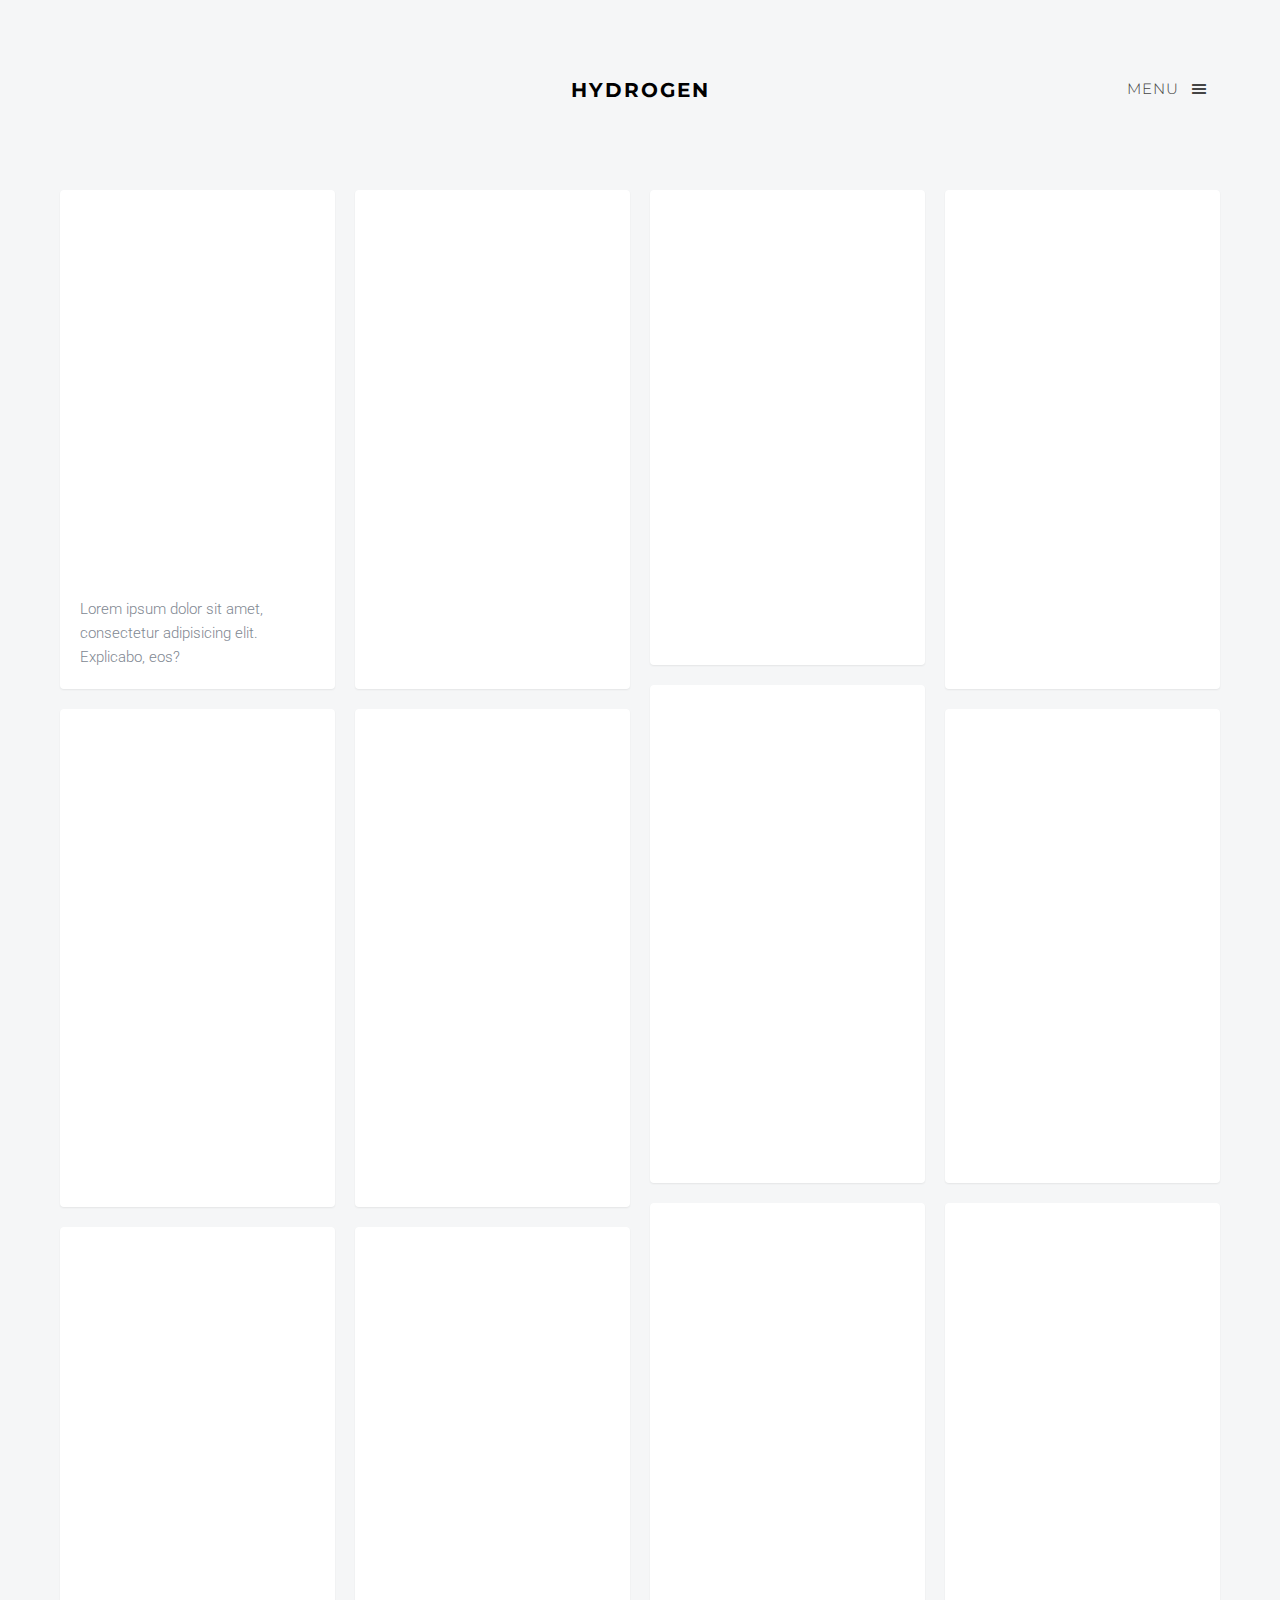
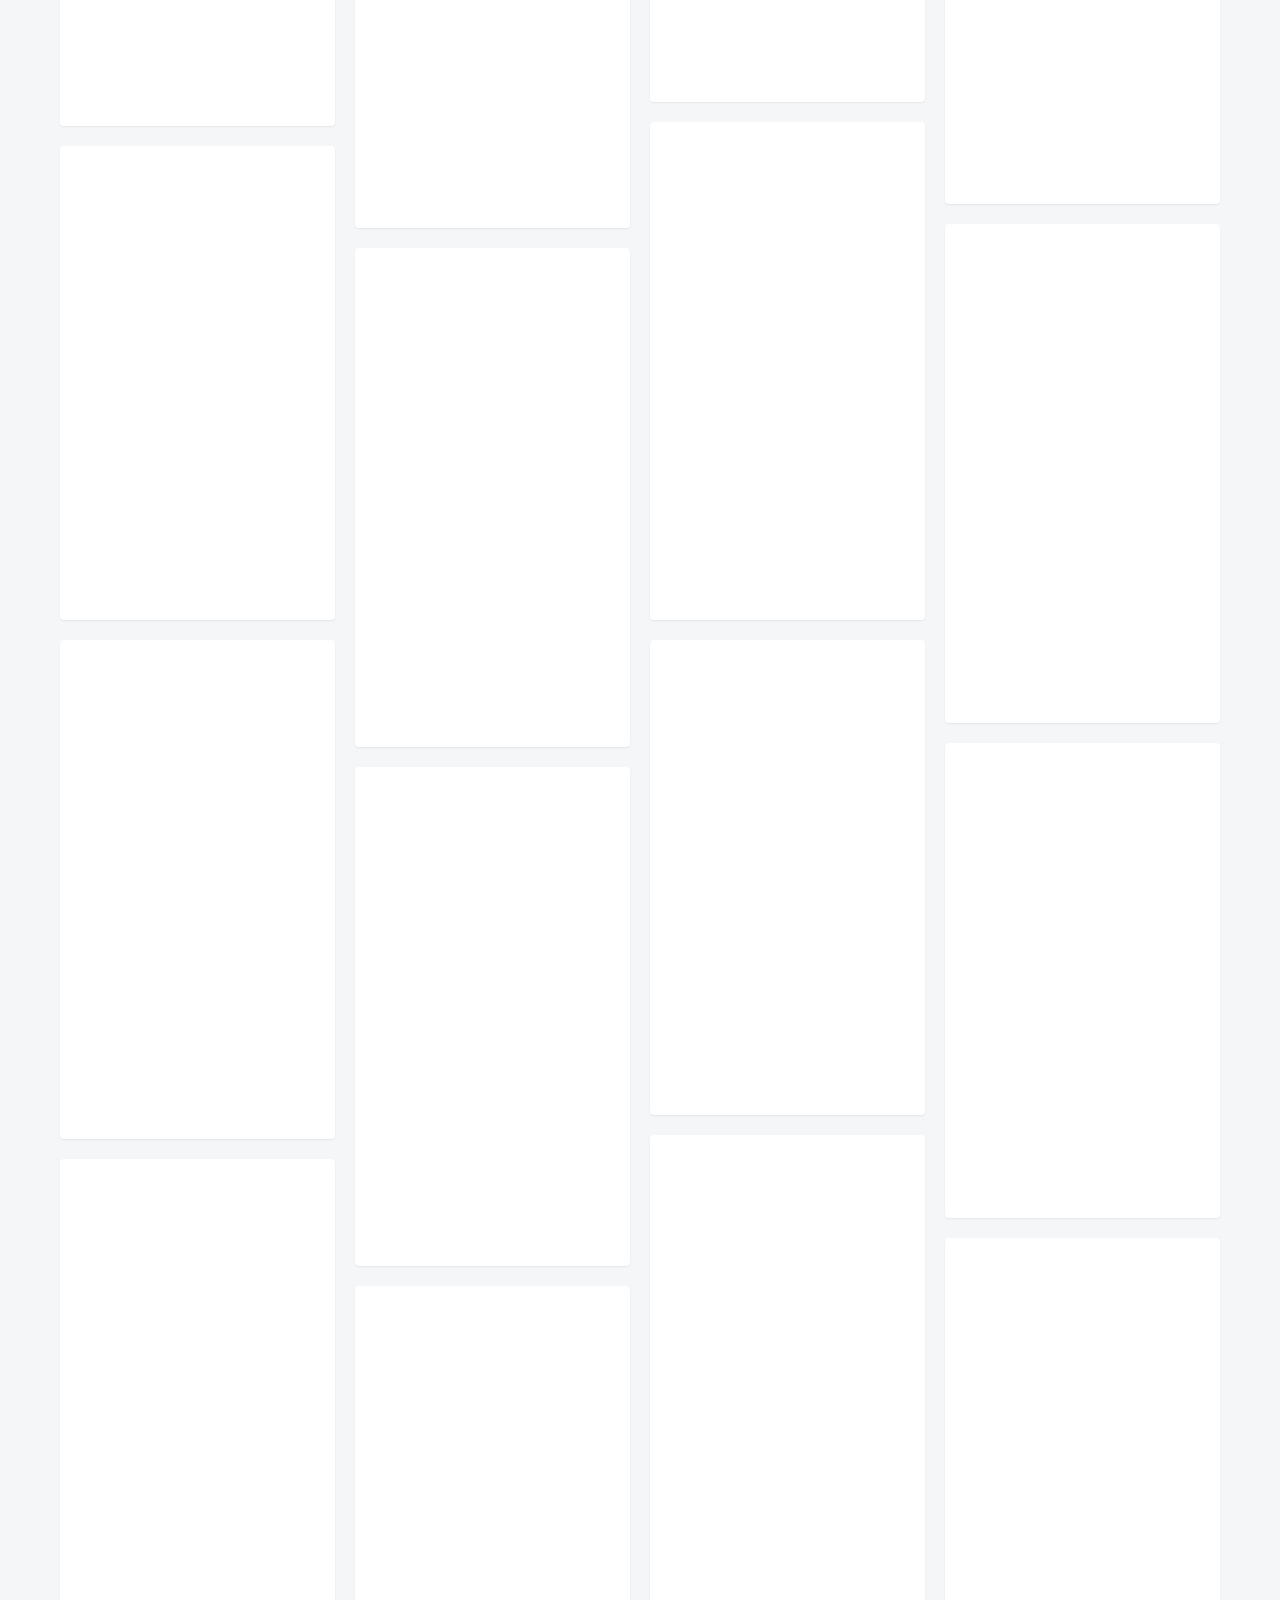
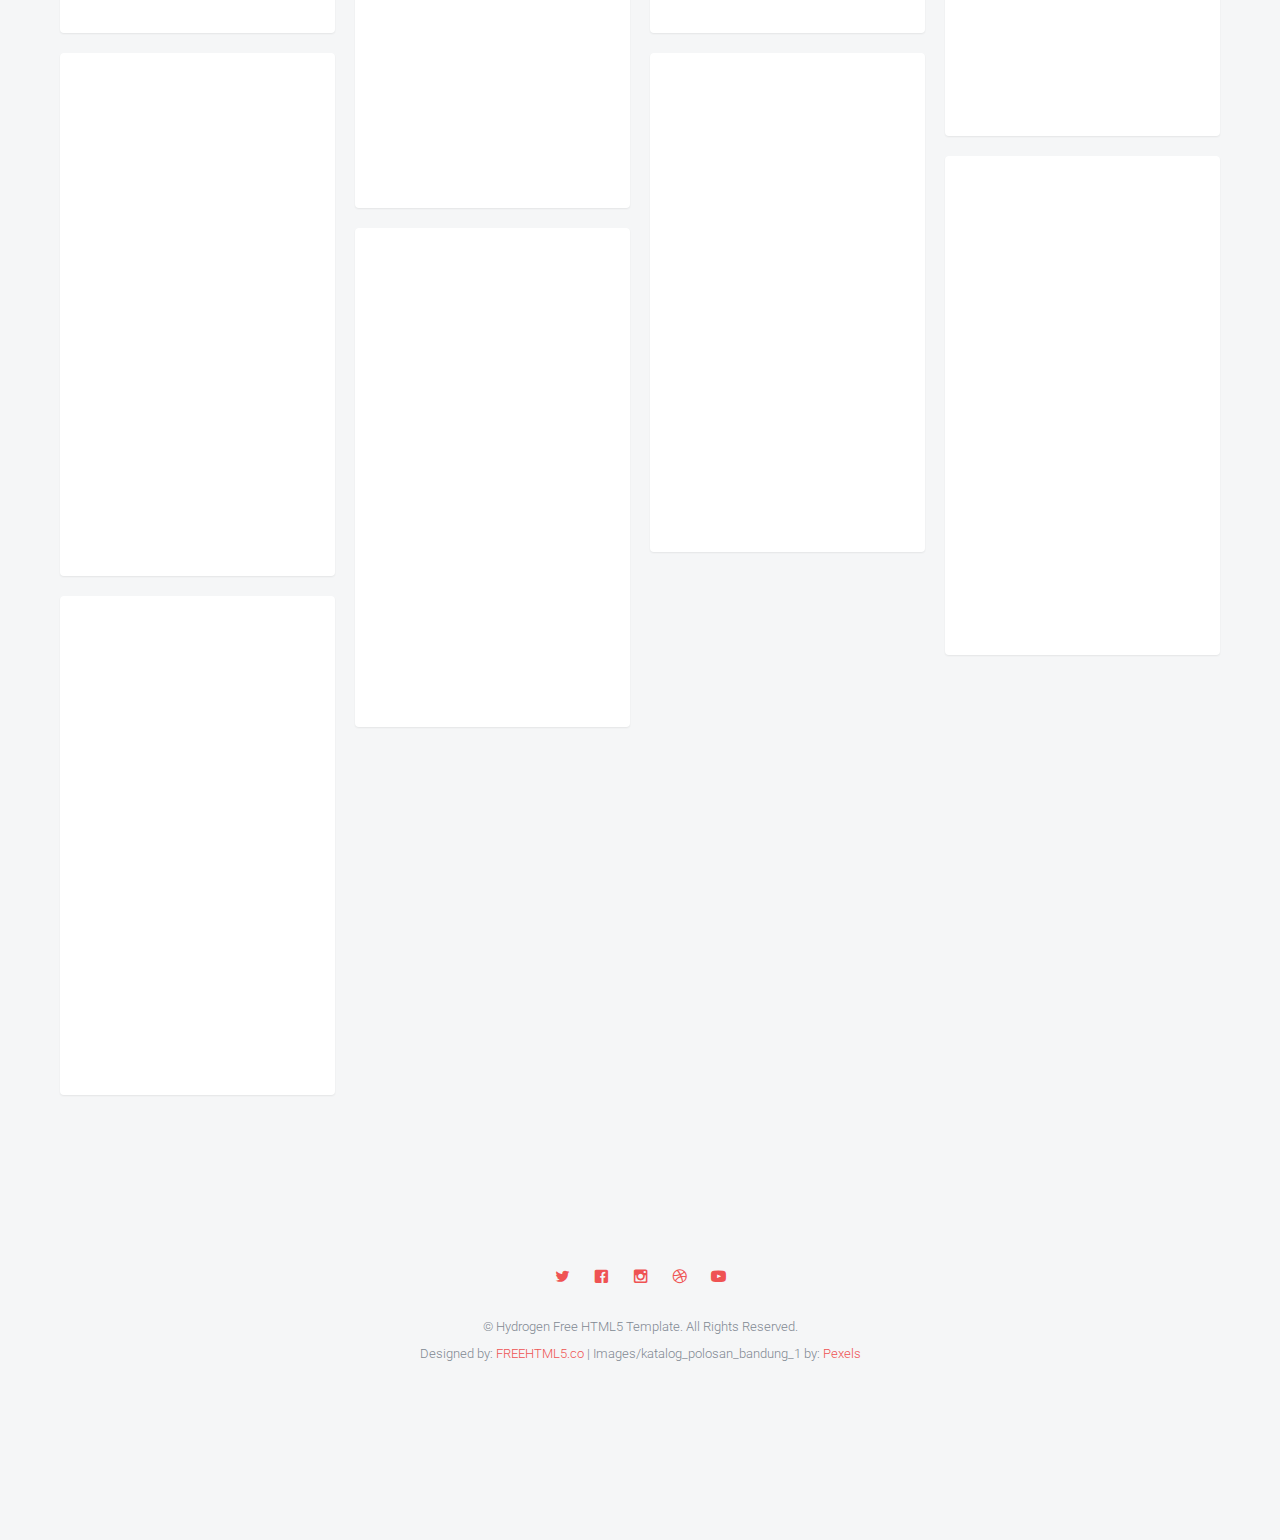
==== index.html @ c167cc49 "[ in-progress ] Commit for the first time.." ====
<!DOCTYPE html>
<!--[if lt IE 7]>      <html class="no-js lt-ie9 lt-ie8 lt-ie7"> <![endif]-->
<!--[if IE 7]>         <html class="no-js lt-ie9 lt-ie8"> <![endif]-->
<!--[if IE 8]>         <html class="no-js lt-ie9"> <![endif]-->
<!--[if gt IE 8]><!--> <html class="no-js"> <!--<![endif]-->
	<head>
	<meta charset="utf-8">
	<meta http-equiv="X-UA-Compatible" content="IE=edge">
	<title>Hydrogen &mdash; A free HTML5 Template by FREEHTML5.CO</title>
	<meta name="viewport" content="width=device-width, initial-scale=1">
	<meta name="description" content="Free HTML5 Template by FREEHTML5.CO" />
	<meta name="keywords" content="free html5, free template, free bootstrap, html5, css3, mobile first, responsive" />
	<meta name="author" content="FREEHTML5.CO" />

  <!-- 
	//////////////////////////////////////////////////////

	FREE HTML5 TEMPLATE 
	DESIGNED & DEVELOPED by FREEHTML5.CO
		
	Website: 		http://freehtml5.co/
	Email: 			info@freehtml5.co
	Twitter: 		http://twitter.com/fh5co
	Facebook: 		https://www.facebook.com/fh5co

	//////////////////////////////////////////////////////
	 -->

  <!-- Facebook and Twitter integration -->
	<meta property="og:title" content=""/>
	<meta property="og:image" content=""/>
	<meta property="og:url" content=""/>
	<meta property="og:site_name" content=""/>
	<meta property="og:description" content=""/>
	<meta name="twitter:title" content="" />
	<meta name="twitter:image" content="" />
	<meta name="twitter:url" content="" />
	<meta name="twitter:card" content="" />

	<!-- Place favicon.ico and apple-touch-icon.png in the root directory -->
	<link rel="shortcut icon" href="favicon.ico">

	<!-- Google Webfonts -->
	<link href='http://fonts.googleapis.com/css?family=Roboto:400,300,100,500' rel='stylesheet' type='text/css'>
	<link href='https://fonts.googleapis.com/css?family=Montserrat:400,700' rel='stylesheet' type='text/css'>
	
	<!-- Animate.css -->
	<link rel="stylesheet" href="css/animate.css">
	<!-- Icomoon Icon Fonts-->
	<link rel="stylesheet" href="css/icomoon.css">
	<!-- Magnific Popup -->
	<link rel="stylesheet" href="css/magnific-popup.css">
	<!-- Salvattore -->
	<link rel="stylesheet" href="css/salvattore.css">
	<!-- Theme Style -->
	<link rel="stylesheet" href="css/style.css">
	<!-- Modernizr JS -->
	<script src="js/modernizr-2.6.2.min.js"></script>
	<!-- FOR IE9 below -->
	<!--[if lt IE 9]>
	<script src="js/respond.min.js"></script>
	<![endif]-->

	</head>
	<body>
		
	<div id="fh5co-offcanvass">
		<a href="#" class="fh5co-offcanvass-close js-fh5co-offcanvass-close">Menu <i class="icon-cross"></i> </a>
		<h1 class="fh5co-logo"><a class="navbar-brand" href="index.html">Hydrogen</a></h1>
		<ul>
			<li class="active"><a href="index.html">Home</a></li>
			<li><a href="about.html">About</a></li>
			<li><a href="pricing.html">Pricing</a></li>
			<li><a href="contact.html">Contact</a></li>
		</ul>
		<h3 class="fh5co-lead">Connect with us</h3>
		<p class="fh5co-social-icons">
			<a href="#"><i class="icon-twitter"></i></a>
			<a href="#"><i class="icon-facebook"></i></a>
			<a href="#"><i class="icon-instagram"></i></a>
			<a href="#"><i class="icon-dribbble"></i></a>
			<a href="#"><i class="icon-youtube"></i></a>
		</p>
	</div>
	<header id="fh5co-header" role="banner">
		<div class="container">
			<div class="row">
				<div class="col-md-12">
					<a href="#" class="fh5co-menu-btn js-fh5co-menu-btn">Menu <i class="icon-menu"></i></a>
					<a class="navbar-brand" href="index.html">Hydrogen</a>		
				</div>
			</div>
		</div>
	</header>
	<!-- END .header -->
	
	
	<div id="fh5co-main">
		<div class="container">

			<div class="row">

        <div id="fh5co-board" data-columns>

        	<div class="item">
        		<div class="animate-box">
	        		<a href="images/katalog_polosan_bandung_1/black_long_sleeve.png" class="image-popup fh5co-board-img" title="Lorem ipsum dolor sit amet, consectetur adipisicing elit. Explicabo, eos?"><img src="images/katalog_polosan_bandung_1/black_long_sleeve.png" alt="Free HTML5 Bootstrap template"></a>
        		</div>
        		<div class="fh5co-desc">Lorem ipsum dolor sit amet, consectetur adipisicing elit. Explicabo, eos?</div>
        	</div>
        	<div class="item">
        		<div class="animate-box">
	        		<a href="images/katalog_polosan_bandung_1/black_misty.png" class="image-popup fh5co-board-img"><img src="images/katalog_polosan_bandung_1/black_misty.png" alt="Free HTML5 Bootstrap template"></a>
	        		<div class="fh5co-desc">Veniam voluptatum voluptas tempora debitis harum totam vitae hic quos.</div>
        		</div>
        	</div>
        	<div class="item">
        		<div class="animate-box">
	        		<a href="images/katalog_polosan_bandung_1/black_polka.png" class="image-popup fh5co-board-img"><img src="images/katalog_polosan_bandung_1/black_polka.png" alt="Free HTML5 Bootstrap template"></a>
	        		<div class="fh5co-desc">Optio commodi quod vitae, vel, officiis similique quaerat odit dicta.</div>
        		</div>
        	</div>
        	<div class="item">
        		<div class="animate-box">
	        		<a href="images/katalog_polosan_bandung_1/black_rainbow.png" class="image-popup fh5co-board-img"><img src="images/katalog_polosan_bandung_1/black_rainbow.png" alt="Free HTML5 Bootstrap template"></a>
	        		<div class="fh5co-desc">Dolore itaque deserunt sit, at exercitationem delectus, consequuntur quaerat sapiente.</div>
        		</div>
        	</div>
        	<div class="item">
        		<div class="animate-box">
	        		<a href="images/katalog_polosan_bandung_1/black_solid.png" class="image-popup fh5co-board-img"><img src="images/katalog_polosan_bandung_1/black_solid.png" alt="Free HTML5 Bootstrap template"></a>
	        		<div class="fh5co-desc">Tempora distinctio inventore, nisi excepturi pariatur tempore sit quasi animi.</div>
        		</div>
        	</div>
        	<div class="item">
        		<div class="animate-box">
	        		<a href="images/katalog_polosan_bandung_1/blue_baby.png" class="image-popup fh5co-board-img"><img src="images/katalog_polosan_bandung_1/blue_baby.png" alt="Free HTML5 Bootstrap template"></a>
	        		<div class="fh5co-desc">Sequi, eaque suscipit accusamus. Necessitatibus libero, unde a nesciunt repellendus!</div>
        		</div>
        	</div>
        	<div class="item">
        		<div class="animate-box">
	        		<a href="images/katalog_polosan_bandung_1/blue_benhur.png" class="image-popup fh5co-board-img"><img src="images/katalog_polosan_bandung_1/blue_benhur.png" alt="Free HTML5 Bootstrap template"></a>
	        		<div class="fh5co-desc">Necessitatibus distinctio eos ipsam cum hic temporibus assumenda deleniti, soluta.</div>
        		</div>
        	</div>
        	<div class="item">
        		<div class="animate-box">
	        		<a href="images/katalog_polosan_bandung_1/chocolate_3tone.png" class="image-popup fh5co-board-img"><img src="images/katalog_polosan_bandung_1/chocolate_3tone.png" alt="Free HTML5 Bootstrap template"></a>
	        		<div class="fh5co-desc">Debitis voluptatum est error nulla voluptate eum maiores animi quasi?</div>
        		</div>
        	</div>
        	<div class="item">
        		<div class="animate-box">
	        		<a href="images/katalog_polosan_bandung_1/grey_polka.png" class="image-popup fh5co-board-img"><img src="images/katalog_polosan_bandung_1/grey_polka.png" alt="Free HTML5 Bootstrap template"></a>
	        		<div class="fh5co-desc">Maxime qui eius quisquam quidem quos unde consectetur accusamus adipisci!</div>
        		</div>
        	</div>
        	<div class="item">
        		<div class="animate-box">
	        		<a href="images/katalog_polosan_bandung_1/maroon_long_sleeve.jpg" class="image-popup fh5co-board-img"><img src="images/katalog_polosan_bandung_1/maroon_long_sleeve.jpg" alt="Free HTML5 Bootstrap template"></a>
	        		<div class="fh5co-desc">Deleniti aliquid, accusantium, consectetur harum eligendi vitae quaerat reiciendis sit?</div>
        		</div>
        	</div>
        	<div class="item">
        		<div class="animate-box">
	        		<a href="images/katalog_polosan_bandung_1/maroon_polka.png" class="image-popup fh5co-board-img"><img src="images/katalog_polosan_bandung_1/maroon_polka.png" alt="Free HTML5 Bootstrap template"></a>
	        		<div class="fh5co-desc">Incidunt, eaque et. Et odio excepturi, eveniet facilis explicabo assumenda.</div>
        		</div>
        	</div>
        	<div class="item">
        		<div class="animate-box">
	        		<a href="images/katalog_polosan_bandung_1/navy_blue.jpg" class="image-popup fh5co-board-img"><img src="images/katalog_polosan_bandung_1/navy_blue.jpg" alt="Free HTML5 Bootstrap template"></a>
	        		<div class="fh5co-desc">Laborum dolores nihil voluptates quas alias distinctio fugiat tempora sit.</div>
        		</div>
        	</div>
        	<div class="item">
        		<div class="animate-box">
	        		<a href="images/katalog_polosan_bandung_1/navy_long_sleeve.png" class="image-popup fh5co-board-img"><img src="images/katalog_polosan_bandung_1/navy_long_sleeve.png" alt="Free HTML5 Bootstrap template"></a>
	        		<div class="fh5co-desc">Sit, quis nulla amet numquam fugit, in reiciendis laboriosam dolor.</div>
        		</div>
        	</div>
        	<div class="item">
        		<div class="animate-box">
	        		<a href="images/katalog_polosan_bandung_1/navy_misty.png" class="image-popup fh5co-board-img"><img src="images/katalog_polosan_bandung_1/navy_misty.png" alt="Free HTML5 Bootstrap template"></a>
	        		<div class="fh5co-desc">Possimus explicabo voluptatem natus nisi similique ipsa repudiandae? Quibusdam, fuga.</div>
        		</div>
        	</div>
        	<div class="item">
        		<div class="animate-box">
	        		<a href="images/katalog_polosan_bandung_1/navy_polka.png" class="image-popup fh5co-board-img"><img src="images/katalog_polosan_bandung_1/navy_polka.png" alt="Free HTML5 Bootstrap template"></a>
	        		<div class="fh5co-desc">Magni repellendus iusto mollitia, quibusdam facilis incidunt. Sunt, repellat, voluptatem.</div>
        		</div>
        	</div>
        	<div class="item">
        		<div class="animate-box">
	        		<a href="images/katalog_polosan_bandung_1/navy_solid_short_sleeve.png" class="image-popup fh5co-board-img"><img src="images/katalog_polosan_bandung_1/navy_solid_short_sleeve.png" alt="Free HTML5 Bootstrap template"></a>
	        		<div class="fh5co-desc">Unde iure rerum cupiditate explicabo quam aut vel earum numquam.</div>
        		</div>
        	</div>
        	<div class="item">
        		<div class="animate-box">
	        		<a href="images/katalog_polosan_bandung_1/old_tosca.png" class="image-popup fh5co-board-img"><img src="images/katalog_polosan_bandung_1/old_tosca.png" alt="Free HTML5 Bootstrap template"></a>
	        		<div class="fh5co-desc">Qui nisi error dolorum dolor delectus, alias doloremque perspiciatis nemo.</div>
        		</div>
        	</div>
        	<div class="item">
        		<div class="animate-box">
	        		<a href="images/katalog_polosan_bandung_1/pink_baby.png" class="image-popup fh5co-board-img"><img src="images/katalog_polosan_bandung_1/pink_baby.png" alt="Free HTML5 Bootstrap template"></a>
	        		<div class="fh5co-desc">Neque porro vero cumque natus nam voluptatibus, ratione, commodi labore.</div>
        		</div>
        	</div>
        	<div class="item">
        		<div class="animate-box">
	        		<a href="images/katalog_polosan_bandung_1/red_maroon_long_sleeve.png" class="image-popup fh5co-board-img"><img src="images/katalog_polosan_bandung_1/red_maroon_long_sleeve.png" alt="Free HTML5 Bootstrap template"></a>
	        		<div class="fh5co-desc">Quisquam quia totam, sit ea maxime sint sed excepturi quod.</div>
        		</div>
        	</div>
        	<div class="item">
        		<div class="animate-box">
	        		<a href="images/katalog_polosan_bandung_1/red_maroon_misty.png" class="image-popup fh5co-board-img"><img src="images/katalog_polosan_bandung_1/red_maroon_misty.png" alt="Free HTML5 Bootstrap template"></a>
	        		<div class="fh5co-desc">Nesciunt non iste ex nemo sapiente eum, provident nam corporis.</div>
        		</div>
        	</div>
        	<div class="item">
        		<div class="animate-box">
	        		<a href="images/katalog_polosan_bandung_1/red_maroon_short_sleeve.png" class="image-popup fh5co-board-img"><img src="images/katalog_polosan_bandung_1/red_maroon_short_sleeve.png" alt="Free HTML5 Bootstrap template"></a>
	        		<div class="fh5co-desc">Harum repellat labore est cum ipsa, nesciunt neque mollitia adipisci?</div>
        		</div>
        	</div>
        	
        	<div class="item">
        		<div class="animate-box">
	        		<a href="images/katalog_polosan_bandung_1/red_misty.png" class="image-popup fh5co-board-img"><img src="images/katalog_polosan_bandung_1/red_misty.png" alt="Free HTML5 Bootstrap template"></a>
	        		<div class="fh5co-desc">Quos repellendus repudiandae debitis reprehenderit cupiditate cumque accusamus exercitationem, harum.</div>
        		</div>
        	</div>
        	<div class="item">
        		<div class="animate-box">
	        		<a href="images/katalog_polosan_bandung_1/red_solid.png" class="image-popup fh5co-board-img"><img src="images/katalog_polosan_bandung_1/red_solid.png" alt="Free HTML5 Bootstrap template"></a>
	        		<div class="fh5co-desc">Sunt numquam itaque delectus, dignissimos dolorem obcaecati vel, atque eos.</div>
        		</div>
        	</div>
        	<div class="item">
        		<div class="animate-box">
	        		<a href="images/katalog_polosan_bandung_1/teal_misty.png" class="image-popup fh5co-board-img"><img src="images/katalog_polosan_bandung_1/teal_misty.png" alt="Free HTML5 Bootstrap template"></a>
	        		<div class="fh5co-desc">Adipisci consequuntur ipsa fugit perspiciatis eligendi. Omnis blanditiis, totam placeat.</div>
        		</div>
        	</div>
        	<div class="item">
        		<div class="animate-box">
	        		<a href="images/katalog_polosan_bandung_1/teal.png" class="image-popup fh5co-board-img"><img src="images/katalog_polosan_bandung_1/teal.png" alt="Free HTML5 Bootstrap template"></a>
	        		<div class="fh5co-desc">Quos repellendus repudiandae debitis reprehenderit cupiditate cumque accusamus exercitationem, harum.</div>
        		</div>
        	</div>
        	<div class="item">
        		<div class="animate-box">
	        		<a href="images/katalog_polosan_bandung_1/white_long_sleeve.png" class="image-popup fh5co-board-img"><img src="images/katalog_polosan_bandung_1/white_long_sleeve.png" alt="Free HTML5 Bootstrap template"></a>
	        		<div class="fh5co-desc">Sunt numquam itaque delectus, dignissimos dolorem obcaecati vel, atque eos.</div>
        		</div>
        	</div>
        	<div class="item">
        		<div class="animate-box">
	        		<a href="images/katalog_polosan_bandung_1/white_misty.png" class="image-popup fh5co-board-img"><img src="images/katalog_polosan_bandung_1/white_misty.png" alt="Free HTML5 Bootstrap template"></a>
	        		<div class="fh5co-desc">Adipisci consequuntur ipsa fugit perspiciatis eligendi. Omnis blanditiis, totam placeat.</div>
        		</div>
        	</div>
        	<div class="item">
        		<div class="animate-box">
	        		<a href="images/katalog_polosan_bandung_1/white_rainbow.png" class="image-popup fh5co-board-img"><img src="images/katalog_polosan_bandung_1/white_rainbow.png" alt="Free HTML5 Bootstrap template"></a>
	        		<div class="fh5co-desc">Adipisci consequuntur ipsa fugit perspiciatis eligendi. Omnis blanditiis, totam placeat.</div>
        		</div>
        	</div>
        	<div class="item">
        		<div class="animate-box">
	        		<a href="images/katalog_polosan_bandung_1/white.png" class="image-popup fh5co-board-img"><img src="images/katalog_polosan_bandung_1/white.png" alt="Free HTML5 Bootstrap template"></a>
	        		<div class="fh5co-desc">Adipisci consequuntur ipsa fugit perspiciatis eligendi. Omnis blanditiis, totam placeat.</div>
        		</div>
        	</div>
        	<!-- <div class="item">
        		<div class="animate-box">
	        		<a href="images/katalog_polosan_bandung_1/img_30.jpg" class="image-popup fh5co-board-img"><img src="images/katalog_polosan_bandung_1/img_30.jpg" alt="Free HTML5 Bootstrap template"></a>
	        		<div class="fh5co-desc">Adipisci consequuntur ipsa fugit perspiciatis eligendi. Omnis blanditiis, totam placeat.</div>
        		</div>
        	</div> -->
        </div>
        </div>
       </div>
	</div>

	<footer id="fh5co-footer">
		
		<div class="container">
			<div class="row row-padded">
				<div class="col-md-12 text-center">
					<p class="fh5co-social-icons">
						<a href="#"><i class="icon-twitter"></i></a>
						<a href="#"><i class="icon-facebook"></i></a>
						<a href="#"><i class="icon-instagram"></i></a>
						<a href="#"><i class="icon-dribbble"></i></a>
						<a href="#"><i class="icon-youtube"></i></a>
					</p>
					<p><small>&copy; Hydrogen Free HTML5 Template. All Rights Reserved. <br>Designed by: <a href="http://freehtml5.co/" target="_blank">FREEHTML5.co</a> | Images/katalog_polosan_bandung_1 by: <a href="http://pexels.com" target="_blank">Pexels</a> </small></p>
				</div>
			</div>
		</div>
	</footer>


	<!-- jQuery -->
	<script src="js/jquery.min.js"></script>
	<!-- jQuery Easing -->
	<script src="js/jquery.easing.1.3.js"></script>
	<!-- Bootstrap -->
	<script src="js/bootstrap.min.js"></script>
	<!-- Waypoints -->
	<script src="js/jquery.waypoints.min.js"></script>
	<!-- Magnific Popup -->
	<script src="js/jquery.magnific-popup.min.js"></script>
	<!-- Salvattore -->
	<script src="js/salvattore.min.js"></script>
	<!-- Main JS -->
	<script src="js/main.js"></script>

	

	
	</body>
</html>
---- css/icomoon.css ----
@font-face {
	font-family: 'icomoon';
	src:url('../fonts/icomoon/icomoon.eot?srf3rx');
	src:url('../fonts/icomoon/icomoon.eot?srf3rx#iefix') format('embedded-opentype'),
		url('../fonts/icomoon/icomoon.ttf?srf3rx') format('truetype'),
		url('../fonts/icomoon/icomoon.woff?srf3rx') format('woff'),
		url('../fonts/icomoon/icomoon.svg?srf3rx#icomoon') format('svg');
	font-weight: normal;
	font-style: normal;
}

[class^="icon-"], [class*=" icon-"] {
	font-family: 'icomoon';
	speak: none;
	font-style: normal;
	font-weight: normal;
	font-variant: normal;
	text-transform: none;
	line-height: 1;

	/* Better Font Rendering =========== */
	-webkit-font-smoothing: antialiased;
	-moz-osx-font-smoothing: grayscale;
}

.icon-add-to-list:before {
	content: "\e600";
}
.icon-classic-computer:before {
	content: "\e601";
}
.icon-controller-fast-backward:before {
	content: "\e602";
}
.icon-creative-commons-attribution:before {
	content: "\e603";
}
.icon-creative-commons-noderivs:before {
	content: "\e604";
}
.icon-creative-commons-noncommercial-eu:before {
	content: "\e605";
}
.icon-creative-commons-noncommercial-us:before {
	content: "\e606";
}
.icon-creative-commons-public-domain:before {
	content: "\e607";
}
.icon-creative-commons-remix:before {
	content: "\e608";
}
.icon-creative-commons-share:before {
	content: "\e609";
}
.icon-creative-commons-sharealike:before {
	content: "\e60a";
}
.icon-creative-commons:before {
	content: "\e60b";
}
.icon-document-landscape:before {
	content: "\e60c";
}
.icon-remove-user:before {
	content: "\e60d";
}
.icon-warning:before {
	content: "\e60e";
}
.icon-arrow-bold-down:before {
	content: "\e60f";
}
.icon-arrow-bold-left:before {
	content: "\e610";
}
.icon-arrow-bold-right:before {
	content: "\e611";
}
.icon-arrow-bold-up:before {
	content: "\e612";
}
.icon-arrow-down:before {
	content: "\e613";
}
.icon-arrow-left:before {
	content: "\e614";
}
.icon-arrow-long-down:before {
	content: "\e615";
}
.icon-arrow-long-left:before {
	content: "\e616";
}
.icon-arrow-long-right:before {
	content: "\e617";
}
.icon-arrow-long-up:before {
	content: "\e618";
}
.icon-arrow-right:before {
	content: "\e619";
}
.icon-arrow-up:before {
	content: "\e61a";
}
.icon-arrow-with-circle-down:before {
	content: "\e61b";
}
.icon-arrow-with-circle-left:before {
	content: "\e61c";
}
.icon-arrow-with-circle-right:before {
	content: "\e61d";
}
.icon-arrow-with-circle-up:before {
	content: "\e61e";
}
.icon-bookmark:before {
	content: "\e61f";
}
.icon-bookmarks:before {
	content: "\e620";
}
.icon-chevron-down:before {
	content: "\e621";
}
.icon-chevron-left:before {
	content: "\e622";
}
.icon-chevron-right:before {
	content: "\e623";
}
.icon-chevron-small-down:before {
	content: "\e624";
}
.icon-chevron-small-left:before {
	content: "\e625";
}
.icon-chevron-small-right:before {
	content: "\e626";
}
.icon-chevron-small-up:before {
	content: "\e627";
}
.icon-chevron-thin-down:before {
	content: "\e628";
}
.icon-chevron-thin-left:before {
	content: "\e629";
}
.icon-chevron-thin-right:before {
	content: "\e62a";
}
.icon-chevron-thin-up:before {
	content: "\e62b";
}
.icon-chevron-up:before {
	content: "\e62c";
}
.icon-chevron-with-circle-down:before {
	content: "\e62d";
}
.icon-chevron-with-circle-left:before {
	content: "\e62e";
}
.icon-chevron-with-circle-right:before {
	content: "\e62f";
}
.icon-chevron-with-circle-up:before {
	content: "\e630";
}
.icon-cloud:before {
	content: "\e631";
}
.icon-controller-fast-forward:before {
	content: "\e632";
}
.icon-controller-jump-to-start:before {
	content: "\e633";
}
.icon-controller-next:before {
	content: "\e634";
}
.icon-controller-paus:before {
	content: "\e635";
}
.icon-controller-play:before {
	content: "\e636";
}
.icon-controller-record:before {
	content: "\e637";
}
.icon-controller-stop:before {
	content: "\e638";
}
.icon-controller-volume:before {
	content: "\e639";
}
.icon-dot-single:before {
	content: "\e63a";
}
.icon-dots-three-horizontal:before {
	content: "\e63b";
}
.icon-dots-three-vertical:before {
	content: "\e63c";
}
.icon-dots-two-horizontal:before {
	content: "\e63d";
}
.icon-dots-two-vertical:before {
	content: "\e63e";
}
.icon-download:before {
	content: "\e63f";
}
.icon-emoji-flirt:before {
	content: "\e640";
}
.icon-flow-branch:before {
	content: "\e641";
}
.icon-flow-cascade:before {
	content: "\e642";
}
.icon-flow-line:before {
	content: "\e643";
}
.icon-flow-parallel:before {
	content: "\e644";
}
.icon-flow-tree:before {
	content: "\e645";
}
.icon-install:before {
	content: "\e646";
}
.icon-layers:before {
	content: "\e647";
}
.icon-open-book:before {
	content: "\e648";
}
.icon-resize-100:before {
	content: "\e649";
}
.icon-resize-full-screen:before {
	content: "\e64a";
}
.icon-save:before {
	content: "\e64b";
}
.icon-select-arrows:before {
	content: "\e64c";
}
.icon-sound-mute:before {
	content: "\e64d";
}
.icon-sound:before {
	content: "\e64e";
}
.icon-trash:before {
	content: "\e64f";
}
.icon-triangle-down:before {
	content: "\e650";
}
.icon-triangle-left:before {
	content: "\e651";
}
.icon-triangle-right:before {
	content: "\e652";
}
.icon-triangle-up:before {
	content: "\e653";
}
.icon-uninstall:before {
	content: "\e654";
}
.icon-upload-to-cloud:before {
	content: "\e655";
}
.icon-upload:before {
	content: "\e656";
}
.icon-add-user:before {
	content: "\e657";
}
.icon-address:before {
	content: "\e658";
}
.icon-adjust:before {
	content: "\e659";
}
.icon-air:before {
	content: "\e65a";
}
.icon-aircraft-landing:before {
	content: "\e65b";
}
.icon-aircraft-take-off:before {
	content: "\e65c";
}
.icon-aircraft:before {
	content: "\e65d";
}
.icon-align-bottom:before {
	content: "\e65e";
}
.icon-align-horizontal-middle:before {
	content: "\e65f";
}
.icon-align-left:before {
	content: "\e660";
}
.icon-align-right:before {
	content: "\e661";
}
.icon-align-top:before {
	content: "\e662";
}
.icon-align-vertical-middle:before {
	content: "\e663";
}
.icon-archive:before {
	content: "\e664";
}
.icon-area-graph:before {
	content: "\e665";
}
.icon-attachment:before {
	content: "\e666";
}
.icon-awareness-ribbon:before {
	content: "\e667";
}
.icon-back-in-time:before {
	content: "\e668";
}
.icon-back:before {
	content: "\e669";
}
.icon-bar-graph:before {
	content: "\e66a";
}
.icon-battery:before {
	content: "\e66b";
}
.icon-beamed-note:before {
	content: "\e66c";
}
.icon-bell:before {
	content: "\e66d";
}
.icon-blackboard:before {
	content: "\e66e";
}
.icon-block:before {
	content: "\e66f";
}
.icon-book:before {
	content: "\e670";
}
.icon-bowl:before {
	content: "\e671";
}
.icon-box:before {
	content: "\e672";
}
.icon-briefcase:before {
	content: "\e673";
}
.icon-browser:before {
	content: "\e674";
}
.icon-brush:before {
	content: "\e675";
}
.icon-bucket:before {
	content: "\e676";
}
.icon-cake:before {
	content: "\e677";
}
.icon-calculator:before {
	content: "\e678";
}
.icon-calendar:before {
	content: "\e679";
}
.icon-camera:before {
	content: "\e67a";
}
.icon-ccw:before {
	content: "\e67b";
}
.icon-chat:before {
	content: "\e67c";
}
.icon-check:before {
	content: "\e67d";
}
.icon-circle-with-cross:before {
	content: "\e67e";
}
.icon-circle-with-minus:before {
	content: "\e67f";
}
.icon-circle-with-plus:before {
	content: "\e680";
}
.icon-circle:before {
	content: "\e681";
}
.icon-circular-graph:before {
	content: "\e682";
}
.icon-clapperboard:before {
	content: "\e683";
}
.icon-clipboard:before {
	content: "\e684";
}
.icon-clock:before {
	content: "\e685";
}
.icon-code:before {
	content: "\e686";
}
.icon-cog:before {
	content: "\e687";
}
.icon-colours:before {
	content: "\e688";
}
.icon-compass:before {
	content: "\e689";
}
.icon-copy:before {
	content: "\e68a";
}
.icon-credit-card:before {
	content: "\e68b";
}
.icon-credit:before {
	content: "\e68c";
}
.icon-cross:before {
	content: "\e68d";
}
.icon-cup:before {
	content: "\e68e";
}
.icon-cw:before {
	content: "\e68f";
}
.icon-cycle:before {
	content: "\e690";
}
.icon-database:before {
	content: "\e691";
}
.icon-dial-pad:before {
	content: "\e692";
}
.icon-direction:before {
	content: "\e693";
}
.icon-document:before {
	content: "\e694";
}
.icon-documents:before {
	content: "\e695";
}
.icon-drink:before {
	content: "\e696";
}
.icon-drive:before {
	content: "\e697";
}
.icon-drop:before {
	content: "\e698";
}
.icon-edit:before {
	content: "\e699";
}
.icon-email:before {
	content: "\e69a";
}
.icon-emoji-happy:before {
	content: "\e69b";
}
.icon-emoji-neutral:before {
	content: "\e69c";
}
.icon-emoji-sad:before {
	content: "\e69d";
}
.icon-erase:before {
	content: "\e69e";
}
.icon-eraser:before {
	content: "\e69f";
}
.icon-export:before {
	content: "\e6a0";
}
.icon-eye:before {
	content: "\e6a1";
}
.icon-feather:before {
	content: "\e6a2";
}
.icon-flag:before {
	content: "\e6a3";
}
.icon-flash:before {
	content: "\e6a4";
}
.icon-flashlight:before {
	content: "\e6a5";
}
.icon-flat-brush:before {
	content: "\e6a6";
}
.icon-folder-images:before {
	content: "\e6a7";
}
.icon-folder-music:before {
	content: "\e6a8";
}
.icon-folder-video:before {
	content: "\e6a9";
}
.icon-folder:before {
	content: "\e6aa";
}
.icon-forward:before {
	content: "\e6ab";
}
.icon-funnel:before {
	content: "\e6ac";
}
.icon-game-controller:before {
	content: "\e6ad";
}
.icon-gauge:before {
	content: "\e6ae";
}
.icon-globe:before {
	content: "\e6af";
}
.icon-graduation-cap:before {
	content: "\e6b0";
}
.icon-grid:before {
	content: "\e6b1";
}
.icon-hair-cross:before {
	content: "\e6b2";
}
.icon-hand:before {
	content: "\e6b3";
}
.icon-heart-outlined:before {
	content: "\e6b4";
}
.icon-heart:before {
	content: "\e6b5";
}
.icon-help-with-circle:before {
	content: "\e6b6";
}
.icon-help:before {
	content: "\e6b7";
}
.icon-home:before {
	content: "\e6b8";
}
.icon-hour-glass:before {
	content: "\e6b9";
}
.icon-image-inverted:before {
	content: "\e6ba";
}
.icon-image:before {
	content: "\e6bb";
}
.icon-images:before {
	content: "\e6bc";
}
.icon-inbox:before {
	content: "\e6bd";
}
.icon-infinity:before {
	content: "\e6be";
}
.icon-info-with-circle:before {
	content: "\e6bf";
}
.icon-info:before {
	content: "\e6c0";
}
.icon-key:before {
	content: "\e6c1";
}
.icon-keyboard:before {
	content: "\e6c2";
}
.icon-lab-flask:before {
	content: "\e6c3";
}
.icon-landline:before {
	content: "\e6c4";
}
.icon-language:before {
	content: "\e6c5";
}
.icon-laptop:before {
	content: "\e6c6";
}
.icon-leaf:before {
	content: "\e6c7";
}
.icon-level-down:before {
	content: "\e6c8";
}
.icon-level-up:before {
	content: "\e6c9";
}
.icon-lifebuoy:before {
	content: "\e6ca";
}
.icon-light-bulb:before {
	content: "\e6cb";
}
.icon-light-down:before {
	content: "\e6cc";
}
.icon-light-up:before {
	content: "\e6cd";
}
.icon-line-graph:before {
	content: "\e6ce";
}
.icon-link:before {
	content: "\e6cf";
}
.icon-list:before {
	content: "\e6d0";
}
.icon-location-pin:before {
	content: "\e6d1";
}
.icon-location:before {
	content: "\e6d2";
}
.icon-lock-open:before {
	content: "\e6d3";
}
.icon-lock:before {
	content: "\e6d4";
}
.icon-log-out:before {
	content: "\e6d5";
}
.icon-login:before {
	content: "\e6d6";
}
.icon-loop:before {
	content: "\e6d7";
}
.icon-magnet:before {
	content: "\e6d8";
}
.icon-magnifying-glass:before {
	content: "\e6d9";
}
.icon-mail:before {
	content: "\e6da";
}
.icon-man:before {
	content: "\e6db";
}
.icon-map:before {
	content: "\e6dc";
}
.icon-mask:before {
	content: "\e6dd";
}
.icon-medal:before {
	content: "\e6de";
}
.icon-megaphone:before {
	content: "\e6df";
}
.icon-menu:before {
	content: "\e6e0";
}
.icon-message:before {
	content: "\e6e1";
}
.icon-mic:before {
	content: "\e6e2";
}
.icon-minus:before {
	content: "\e6e3";
}
.icon-mobile:before {
	content: "\e6e4";
}
.icon-modern-mic:before {
	content: "\e6e5";
}
.icon-moon:before {
	content: "\e6e6";
}
.icon-mouse:before {
	content: "\e6e7";
}
.icon-music:before {
	content: "\e6e8";
}
.icon-network:before {
	content: "\e6e9";
}
.icon-new-message:before {
	content: "\e6ea";
}
.icon-new:before {
	content: "\e6eb";
}
.icon-news:before {
	content: "\e6ec";
}
.icon-note:before {
	content: "\e6ed";
}
.icon-notification:before {
	content: "\e6ee";
}
.icon-old-mobile:before {
	content: "\e6ef";
}
.icon-old-phone:before {
	content: "\e6f0";
}
.icon-palette:before {
	content: "\e6f1";
}
.icon-paper-plane:before {
	content: "\e6f2";
}
.icon-pencil:before {
	content: "\e6f3";
}
.icon-phone:before {
	content: "\e6f4";
}
.icon-pie-chart:before {
	content: "\e6f5";
}
.icon-pin:before {
	content: "\e6f6";
}
.icon-plus:before {
	content: "\e6f7";
}
.icon-popup:before {
	content: "\e6f8";
}
.icon-power-plug:before {
	content: "\e6f9";
}
.icon-price-ribbon:before {
	content: "\e6fa";
}
.icon-price-tag:before {
	content: "\e6fb";
}
.icon-print:before {
	content: "\e6fc";
}
.icon-progress-empty:before {
	content: "\e6fd";
}
.icon-progress-full:before {
	content: "\e6fe";
}
.icon-progress-one:before {
	content: "\e6ff";
}
.icon-progress-two:before {
	content: "\e700";
}
.icon-publish:before {
	content: "\e701";
}
.icon-quote:before {
	content: "\e702";
}
.icon-radio:before {
	content: "\e703";
}
.icon-reply-all:before {
	content: "\e704";
}
.icon-reply:before {
	content: "\e705";
}
.icon-retweet:before {
	content: "\e706";
}
.icon-rocket:before {
	content: "\e707";
}
.icon-round-brush:before {
	content: "\e708";
}
.icon-rss:before {
	content: "\e709";
}
.icon-ruler:before {
	content: "\e70a";
}
.icon-scissors:before {
	content: "\e70b";
}
.icon-share-alternitive:before {
	content: "\e70c";
}
.icon-share:before {
	content: "\e70d";
}
.icon-shareable:before {
	content: "\e70e";
}
.icon-shield:before {
	content: "\e70f";
}
.icon-shop:before {
	content: "\e710";
}
.icon-shopping-bag:before {
	content: "\e711";
}
.icon-shopping-basket:before {
	content: "\e712";
}
.icon-shopping-cart:before {
	content: "\e713";
}
.icon-shuffle:before {
	content: "\e714";
}
.icon-signal:before {
	content: "\e715";
}
.icon-sound-mix:before {
	content: "\e716";
}
.icon-sports-club:before {
	content: "\e717";
}
.icon-spreadsheet:before {
	content: "\e718";
}
.icon-squared-cross:before {
	content: "\e719";
}
.icon-squared-minus:before {
	content: "\e71a";
}
.icon-squared-plus:before {
	content: "\e71b";
}
.icon-star-outlined:before {
	content: "\e71c";
}
.icon-star:before {
	content: "\e71d";
}
.icon-stopwatch:before {
	content: "\e71e";
}
.icon-suitcase:before {
	content: "\e71f";
}
.icon-swap:before {
	content: "\e720";
}
.icon-sweden:before {
	content: "\e721";
}
.icon-switch:before {
	content: "\e722";
}
.icon-tablet:before {
	content: "\e723";
}
.icon-tag:before {
	content: "\e724";
}
.icon-text-document-inverted:before {
	content: "\e725";
}
.icon-text-document:before {
	content: "\e726";
}
.icon-text:before {
	content: "\e727";
}
.icon-thermometer:before {
	content: "\e728";
}
.icon-thumbs-down:before {
	content: "\e729";
}
.icon-thumbs-up:before {
	content: "\e72a";
}
.icon-thunder-cloud:before {
	content: "\e72b";
}
.icon-ticket:before {
	content: "\e72c";
}
.icon-time-slot:before {
	content: "\e72d";
}
.icon-tools:before {
	content: "\e72e";
}
.icon-traffic-cone:before {
	content: "\e72f";
}
.icon-tree:before {
	content: "\e730";
}
.icon-trophy:before {
	content: "\e731";
}
.icon-tv:before {
	content: "\e732";
}
.icon-typing:before {
	content: "\e733";
}
.icon-unread:before {
	content: "\e734";
}
.icon-untag:before {
	content: "\e735";
}
.icon-user:before {
	content: "\e736";
}
.icon-users:before {
	content: "\e737";
}
.icon-v-card:before {
	content: "\e738";
}
.icon-video:before {
	content: "\e739";
}
.icon-vinyl:before {
	content: "\e73a";
}
.icon-voicemail:before {
	content: "\e73b";
}
.icon-wallet:before {
	content: "\e73c";
}
.icon-water:before {
	content: "\e73d";
}
.icon-px-with-circle:before {
	content: "\e73e";
}
.icon-px:before {
	content: "\e73f";
}
.icon-basecamp:before {
	content: "\e740";
}
.icon-behance:before {
	content: "\e741";
}
.icon-creative-cloud:before {
	content: "\e742";
}
.icon-dropbox:before {
	content: "\e743";
}
.icon-evernote:before {
	content: "\e744";
}
.icon-flattr:before {
	content: "\e745";
}
.icon-foursquare:before {
	content: "\e746";
}
.icon-google-drive:before {
	content: "\e747";
}
.icon-google-hangouts:before {
	content: "\e748";
}
.icon-grooveshark:before {
	content: "\e749";
}
.icon-icloud:before {
	content: "\e74a";
}
.icon-mixi:before {
	content: "\e74b";
}
.icon-onedrive:before {
	content: "\e74c";
}
.icon-paypal:before {
	content: "\e74d";
}
.icon-picasa:before {
	content: "\e74e";
}
.icon-qq:before {
	content: "\e74f";
}
.icon-rdio-with-circle:before {
	content: "\e750";
}
.icon-renren:before {
	content: "\e751";
}
.icon-scribd:before {
	content: "\e752";
}
.icon-sina-weibo:before {
	content: "\e753";
}
.icon-skype-with-circle:before {
	content: "\e754";
}
.icon-skype:before {
	content: "\e755";
}
.icon-slideshare:before {
	content: "\e756";
}
.icon-smashing:before {
	content: "\e757";
}
.icon-soundcloud:before {
	content: "\e758";
}
.icon-spotify-with-circle:before {
	content: "\e759";
}
.icon-spotify:before {
	content: "\e75a";
}
.icon-swarm:before {
	content: "\e75b";
}
.icon-vine-with-circle:before {
	content: "\e75c";
}
.icon-vine:before {
	content: "\e75d";
}
.icon-vk-alternitive:before {
	content: "\e75e";
}
.icon-vk-with-circle:before {
	content: "\e75f";
}
.icon-vk:before {
	content: "\e760";
}
.icon-xing-with-circle:before {
	content: "\e761";
}
.icon-xing:before {
	content: "\e762";
}
.icon-yelp:before {
	content: "\e763";
}
.icon-dribbble-with-circle:before {
	content: "\e764";
}
.icon-dribbble:before {
	content: "\e765";
}
.icon-facebook-with-circle:before {
	content: "\e766";
}
.icon-facebook:before {
	content: "\e767";
}
.icon-flickr-with-circle:before {
	content: "\e768";
}
.icon-flickr:before {
	content: "\e769";
}
.icon-github-with-circle:before {
	content: "\e76a";
}
.icon-github:before {
	content: "\e76b";
}
.icon-google-with-circle:before {
	content: "\e76c";
}
.icon-google:before {
	content: "\e76d";
}
.icon-instagram-with-circle:before {
	content: "\e76e";
}
.icon-instagram:before {
	content: "\e76f";
}
.icon-lastfm-with-circle:before {
	content: "\e770";
}
.icon-lastfm:before {
	content: "\e771";
}
.icon-linkedin-with-circle:before {
	content: "\e772";
}
.icon-linkedin:before {
	content: "\e773";
}
.icon-pinterest-with-circle:before {
	content: "\e774";
}
.icon-pinterest:before {
	content: "\e775";
}
.icon-rdio:before {
	content: "\e776";
}
.icon-stumbleupon-with-circle:before {
	content: "\e777";
}
.icon-stumbleupon:before {
	content: "\e778";
}
.icon-tumblr-with-circle:before {
	content: "\e779";
}
.icon-tumblr:before {
	content: "\e77a";
}
.icon-twitter-with-circle:before {
	content: "\e77b";
}
.icon-twitter:before {
	content: "\e77c";
}
.icon-vimeo-with-circle:before {
	content: "\e77d";
}
.icon-vimeo:before {
	content: "\e77e";
}
.icon-youtube-with-circle:before {
	content: "\e77f";
}
.icon-youtube:before {
	content: "\e780";
}
.icon-eye2:before {
	content: "\e000";
}
.icon-paper-clip:before {
	content: "\e001";
}
.icon-mail2:before {
	content: "\e002";
}
.icon-toggle:before {
	content: "\e003";
}
.icon-layout:before {
	content: "\e004";
}
.icon-link2:before {
	content: "\e005";
}
.icon-bell2:before {
	content: "\e006";
}
.icon-lock2:before {
	content: "\e007";
}
.icon-unlock:before {
	content: "\e008";
}
.icon-ribbon:before {
	content: "\e009";
}
.icon-image2:before {
	content: "\e010";
}
.icon-signal2:before {
	content: "\e011";
}
.icon-target:before {
	content: "\e012";
}
.icon-clipboard2:before {
	content: "\e013";
}
.icon-clock2:before {
	content: "\e014";
}
.icon-watch:before {
	content: "\e015";
}
.icon-air-play:before {
	content: "\e016";
}
.icon-camera2:before {
	content: "\e017";
}
.icon-video2:before {
	content: "\e018";
}
.icon-disc:before {
	content: "\e019";
}
.icon-printer:before {
	content: "\e020";
}
.icon-monitor:before {
	content: "\e021";
}
.icon-server:before {
	content: "\e022";
}
.icon-cog2:before {
	content: "\e023";
}
.icon-heart2:before {
	content: "\e024";
}
.icon-paragraph:before {
	content: "\e025";
}
.icon-align-justify:before {
	content: "\e026";
}
.icon-align-left2:before {
	content: "\e027";
}
.icon-align-center:before {
	content: "\e028";
}
.icon-align-right2:before {
	content: "\e029";
}
.icon-book2:before {
	content: "\e030";
}
.icon-layers2:before {
	content: "\e031";
}
.icon-stack:before {
	content: "\e032";
}
.icon-stack-2:before {
	content: "\e033";
}
.icon-paper:before {
	content: "\e034";
}
.icon-paper-stack:before {
	content: "\e035";
}
.icon-search:before {
	content: "\e036";
}
.icon-zoom-in:before {
	content: "\e037";
}
.icon-zoom-out:before {
	content: "\e038";
}
.icon-reply2:before {
	content: "\e039";
}
.icon-circle-plus:before {
	content: "\e040";
}
.icon-circle-minus:before {
	content: "\e041";
}
.icon-circle-check:before {
	content: "\e042";
}
.icon-circle-cross:before {
	content: "\e043";
}
.icon-square-plus:before {
	content: "\e044";
}
.icon-square-minus:before {
	content: "\e045";
}
.icon-square-check:before {
	content: "\e046";
}
.icon-square-cross:before {
	content: "\e047";
}
.icon-microphone:before {
	content: "\e048";
}
.icon-record:before {
	content: "\e049";
}
.icon-skip-back:before {
	content: "\e050";
}
.icon-rewind:before {
	content: "\e051";
}
.icon-play:before {
	content: "\e052";
}
.icon-pause:before {
	content: "\e053";
}
.icon-stop:before {
	content: "\e054";
}
.icon-fast-forward:before {
	content: "\e055";
}
.icon-skip-forward:before {
	content: "\e056";
}
.icon-shuffle2:before {
	content: "\e057";
}
.icon-repeat:before {
	content: "\e058";
}
.icon-folder2:before {
	content: "\e059";
}
.icon-umbrella:before {
	content: "\e060";
}
.icon-moon2:before {
	content: "\e061";
}
.icon-thermometer2:before {
	content: "\e062";
}
.icon-drop2:before {
	content: "\e063";
}
.icon-sun:before {
	content: "\e064";
}
.icon-cloud2:before {
	content: "\e065";
}
.icon-cloud-upload:before {
	content: "\e066";
}
.icon-cloud-download:before {
	content: "\e067";
}
.icon-upload2:before {
	content: "\e068";
}
.icon-download2:before {
	content: "\e069";
}
.icon-location2:before {
	content: "\e070";
}
.icon-location-2:before {
	content: "\e071";
}
.icon-map2:before {
	content: "\e072";
}
.icon-battery2:before {
	content: "\e073";
}
.icon-head:before {
	content: "\e074";
}
.icon-briefcase2:before {
	content: "\e075";
}
.icon-speech-bubble:before {
	content: "\e076";
}
.icon-anchor:before {
	content: "\e077";
}
.icon-globe2:before {
	content: "\e078";
}
.icon-box2:before {
	content: "\e079";
}
.icon-reload:before {
	content: "\e080";
}
.icon-share2:before {
	content: "\e081";
}
.icon-marquee:before {
	content: "\e082";
}
.icon-marquee-plus:before {
	content: "\e083";
}
.icon-marquee-minus:before {
	content: "\e084";
}
.icon-tag2:before {
	content: "\e085";
}
.icon-power:before {
	content: "\e086";
}
.icon-command:before {
	content: "\e087";
}
.icon-alt:before {
	content: "\e088";
}
.icon-esc:before {
	content: "\e089";
}
.icon-bar-graph2:before {
	content: "\e090";
}
.icon-bar-graph-2:before {
	content: "\e091";
}
.icon-pie-graph:before {
	content: "\e092";
}
.icon-star2:before {
	content: "\e093";
}
.icon-arrow-left2:before {
	content: "\e094";
}
.icon-arrow-right2:before {
	content: "\e095";
}
.icon-arrow-up2:before {
	content: "\e096";
}
.icon-arrow-down2:before {
	content: "\e097";
}
.icon-volume:before {
	content: "\e098";
}
.icon-mute:before {
	content: "\e099";
}
.icon-content-right:before {
	content: "\e100";
}
.icon-content-left:before {
	content: "\e101";
}
.icon-grid2:before {
	content: "\e102";
}
.icon-grid-2:before {
	content: "\e103";
}
.icon-columns:before {
	content: "\e104";
}
.icon-loader:before {
	content: "\e105";
}
.icon-bag:before {
	content: "\e106";
}
.icon-ban:before {
	content: "\e107";
}
.icon-flag2:before {
	content: "\e108";
}
.icon-trash2:before {
	content: "\e109";
}
.icon-expand:before {
	content: "\e110";
}
.icon-contract:before {
	content: "\e111";
}
.icon-maximize:before {
	content: "\e112";
}
.icon-minimize:before {
	content: "\e113";
}
.icon-plus2:before {
	content: "\e114";
}
.icon-minus2:before {
	content: "\e115";
}
.icon-check2:before {
	content: "\e116";
}
.icon-cross2:before {
	content: "\e117";
}
.icon-move:before {
	content: "\e118";
}
.icon-delete:before {
	content: "\e119";
}
.icon-menu2:before {
	content: "\e120";
}
.icon-archive2:before {
	content: "\e121";
}
.icon-inbox2:before {
	content: "\e122";
}
.icon-outbox:before {
	content: "\e123";
}
.icon-file:before {
	content: "\e124";
}
.icon-file-add:before {
	content: "\e125";
}
.icon-file-subtract:before {
	content: "\e126";
}
.icon-help2:before {
	content: "\e127";
}
.icon-open:before {
	content: "\e128";
}
.icon-ellipsis:before {
	content: "\e129";
}
---- css/salvattore.css ----
/*
   Spezific styling for salvattore
   Feel free to edit it as you like
   More info at http://salvattore.com
 */

/* Base styles */
.column {
    float: left;
}
@media screen and (max-width: 480px) {
    .column {
        float: none;
        position: relative;
        clear: both;
    }
}
.size-1of4 {
    width: 25%;
}
.size-1of3 {
    width: 33.333%;
}
.size-1of2 {
    width: 50%;
}


#fh5co-board[data-columns]::before {
    content: '4 .column.size-1of4';
}

/* Configurate salvattore with media queries */
@media screen and (max-width: 450px) {
    #fh5co-board[data-columns]::before {
        content: '1 .column';
    }
}

@media screen and (min-width: 451px) and (max-width: 700px) {
    #fh5co-board[data-columns]::before {
        content: '2 .column.size-1of2';
    }
}

@media screen and (min-width: 701px) and (max-width: 850px) {
    #fh5co-board[data-columns]::before {
        content: '3 .column.size-1of3';
    }
}

@media screen and (min-width: 851px) {
    #fh5co-board[data-columns]::before {
        content: '4 .column.size-1of4';
    }
}
---- css/style.css ----
@charset "UTF-8";
@font-face {
  font-family: 'icomoon';
  src: url("../fonts/icomoon/icomoon.eot?srf3rx");
  src: url("../fonts/icomoon/icomoon.eot?srf3rx#iefix") format("embedded-opentype"), url("../fonts/icomoon/icomoon.ttf?srf3rx") format("truetype"), url("../fonts/icomoon/icomoon.woff?srf3rx") format("woff"), url("../fonts/icomoon/icomoon.svg?srf3rx#icomoon") format("svg");
  font-weight: normal;
  font-style: normal;
}
/*!
 * Bootstrap v3.3.5 (http://getbootstrap.com)
 * Copyright 2011-2015 Twitter, Inc.
 * Licensed under MIT (https://github.com/twbs/bootstrap/blob/master/LICENSE)
 */
/*! normalize.css v3.0.3 | MIT License | github.com/necolas/normalize.css */
html {
  font-family: sans-serif;
  -ms-text-size-adjust: 100%;
  -webkit-text-size-adjust: 100%;
}

body {
  margin: 0;
}

article,
aside,
details,
figcaption,
figure,
footer,
header,
hgroup,
main,
menu,
nav,
section,
summary {
  display: block;
}

audio,
canvas,
progress,
video {
  display: inline-block;
  vertical-align: baseline;
}

audio:not([controls]) {
  display: none;
  height: 0;
}

[hidden],
template {
  display: none;
}

a {
  background-color: transparent;
}

a:active,
a:hover {
  outline: 0;
}

abbr[title] {
  border-bottom: 1px dotted;
}

b,
strong {
  font-weight: bold;
}

dfn {
  font-style: italic;
}

h1 {
  font-size: 2em;
  margin: 0.67em 0;
}

mark {
  background: #ff0;
  color: #000;
}

small {
  font-size: 80%;
}

sub,
sup {
  font-size: 75%;
  line-height: 0;
  position: relative;
  vertical-align: baseline;
}

sup {
  top: -0.5em;
}

sub {
  bottom: -0.25em;
}

img {
  border: 0;
}

svg:not(:root) {
  overflow: hidden;
}

figure {
  margin: 1em 40px;
}

hr {
  box-sizing: content-box;
  height: 0;
}

pre {
  overflow: auto;
}

code,
kbd,
pre,
samp {
  font-family: monospace, monospace;
  font-size: 1em;
}

button,
input,
optgroup,
select,
textarea {
  color: inherit;
  font: inherit;
  margin: 0;
}

button {
  overflow: visible;
}

button,
select {
  text-transform: none;
}

button,
html input[type="button"],
input[type="reset"],
input[type="submit"] {
  -webkit-appearance: button;
  cursor: pointer;
}

button[disabled],
html input[disabled] {
  cursor: default;
}

button::-moz-focus-inner,
input::-moz-focus-inner {
  border: 0;
  padding: 0;
}

input {
  line-height: normal;
}

input[type="checkbox"],
input[type="radio"] {
  box-sizing: border-box;
  padding: 0;
}

input[type="number"]::-webkit-inner-spin-button,
input[type="number"]::-webkit-outer-spin-button {
  height: auto;
}

input[type="search"] {
  -webkit-appearance: textfield;
  box-sizing: content-box;
}

input[type="search"]::-webkit-search-cancel-button,
input[type="search"]::-webkit-search-decoration {
  -webkit-appearance: none;
}

fieldset {
  border: 1px solid #c0c0c0;
  margin: 0 2px;
  padding: 0.35em 0.625em 0.75em;
}

legend {
  border: 0;
  padding: 0;
}

textarea {
  overflow: auto;
}

optgroup {
  font-weight: bold;
}

table {
  border-collapse: collapse;
  border-spacing: 0;
}

td,
th {
  padding: 0;
}

/*! Source: https://github.com/h5bp/html5-boilerplate/blob/master/src/css/main.css */
@media print {
  *,
  *:before,
  *:after {
    background: transparent !important;
    color: #000 !important;
    box-shadow: none !important;
    text-shadow: none !important;
  }

  a,
  a:visited {
    text-decoration: underline;
  }

  a[href]:after {
    content: " (" attr(href) ")";
  }

  abbr[title]:after {
    content: " (" attr(title) ")";
  }

  a[href^="#"]:after,
  a[href^="javascript:"]:after {
    content: "";
  }

  pre,
  blockquote {
    border: 1px solid #999;
    page-break-inside: avoid;
  }

  thead {
    display: table-header-group;
  }

  tr,
  img {
    page-break-inside: avoid;
  }

  img {
    max-width: 100% !important;
  }

  p,
  h2,
  h3 {
    orphans: 3;
    widows: 3;
  }

  h2,
  h3 {
    page-break-after: avoid;
  }

  .navbar {
    display: none;
  }

  .btn > .caret,
  .dropup > .btn > .caret {
    border-top-color: #000 !important;
  }

  .label {
    border: 1px solid #000;
  }

  .table {
    border-collapse: collapse !important;
  }
  .table td,
  .table th {
    background-color: #fff !important;
  }

  .table-bordered th,
  .table-bordered td {
    border: 1px solid #ddd !important;
  }
}
@font-face {
  font-family: 'Glyphicons Halflings';
  src: url("../fonts/bootstrap/glyphicons-halflings-regular.eot");
  src: url("../fonts/bootstrap/glyphicons-halflings-regular.eot?#iefix") format("embedded-opentype"), url("../fonts/bootstrap/glyphicons-halflings-regular.woff2") format("woff2"), url("../fonts/bootstrap/glyphicons-halflings-regular.woff") format("woff"), url("../fonts/bootstrap/glyphicons-halflings-regular.ttf") format("truetype"), url("../fonts/bootstrap/glyphicons-halflings-regular.svg#glyphicons_halflingsregular") format("svg");
}
.glyphicon {
  position: relative;
  top: 1px;
  display: inline-block;
  font-family: 'Glyphicons Halflings';
  font-style: normal;
  font-weight: normal;
  line-height: 1;
  -webkit-font-smoothing: antialiased;
  -moz-osx-font-smoothing: grayscale;
}

.glyphicon-asterisk:before {
  content: "\2a";
}

.glyphicon-plus:before {
  content: "\2b";
}

.glyphicon-euro:before,
.glyphicon-eur:before {
  content: "\20ac";
}

.glyphicon-minus:before {
  content: "\2212";
}

.glyphicon-cloud:before {
  content: "\2601";
}

.glyphicon-envelope:before {
  content: "\2709";
}

.glyphicon-pencil:before {
  content: "\270f";
}

.glyphicon-glass:before {
  content: "\e001";
}

.glyphicon-music:before {
  content: "\e002";
}

.glyphicon-search:before {
  content: "\e003";
}

.glyphicon-heart:before {
  content: "\e005";
}

.glyphicon-star:before {
  content: "\e006";
}

.glyphicon-star-empty:before {
  content: "\e007";
}

.glyphicon-user:before {
  content: "\e008";
}

.glyphicon-film:before {
  content: "\e009";
}

.glyphicon-th-large:before {
  content: "\e010";
}

.glyphicon-th:before {
  content: "\e011";
}

.glyphicon-th-list:before {
  content: "\e012";
}

.glyphicon-ok:before {
  content: "\e013";
}

.glyphicon-remove:before {
  content: "\e014";
}

.glyphicon-zoom-in:before {
  content: "\e015";
}

.glyphicon-zoom-out:before {
  content: "\e016";
}

.glyphicon-off:before {
  content: "\e017";
}

.glyphicon-signal:before {
  content: "\e018";
}

.glyphicon-cog:before {
  content: "\e019";
}

.glyphicon-trash:before {
  content: "\e020";
}

.glyphicon-home:before {
  content: "\e021";
}

.glyphicon-file:before {
  content: "\e022";
}

.glyphicon-time:before {
  content: "\e023";
}

.glyphicon-road:before {
  content: "\e024";
}

.glyphicon-download-alt:before {
  content: "\e025";
}

.glyphicon-download:before {
  content: "\e026";
}

.glyphicon-upload:before {
  content: "\e027";
}

.glyphicon-inbox:before {
  content: "\e028";
}

.glyphicon-play-circle:before {
  content: "\e029";
}

.glyphicon-repeat:before {
  content: "\e030";
}

.glyphicon-refresh:before {
  content: "\e031";
}

.glyphicon-list-alt:before {
  content: "\e032";
}

.glyphicon-lock:before {
  content: "\e033";
}

.glyphicon-flag:before {
  content: "\e034";
}

.glyphicon-headphones:before {
  content: "\e035";
}

.glyphicon-volume-off:before {
  content: "\e036";
}

.glyphicon-volume-down:before {
  content: "\e037";
}

.glyphicon-volume-up:before {
  content: "\e038";
}

.glyphicon-qrcode:before {
  content: "\e039";
}

.glyphicon-barcode:before {
  content: "\e040";
}

.glyphicon-tag:before {
  content: "\e041";
}

.glyphicon-tags:before {
  content: "\e042";
}

.glyphicon-book:before {
  content: "\e043";
}

.glyphicon-bookmark:before {
  content: "\e044";
}

.glyphicon-print:before {
  content: "\e045";
}

.glyphicon-camera:before {
  content: "\e046";
}

.glyphicon-font:before {
  content: "\e047";
}

.glyphicon-bold:before {
  content: "\e048";
}

.glyphicon-italic:before {
  content: "\e049";
}

.glyphicon-text-height:before {
  content: "\e050";
}

.glyphicon-text-width:before {
  content: "\e051";
}

.glyphicon-align-left:before {
  content: "\e052";
}

.glyphicon-align-center:before {
  content: "\e053";
}

.glyphicon-align-right:before {
  content: "\e054";
}

.glyphicon-align-justify:before {
  content: "\e055";
}

.glyphicon-list:before {
  content: "\e056";
}

.glyphicon-indent-left:before {
  content: "\e057";
}

.glyphicon-indent-right:before {
  content: "\e058";
}

.glyphicon-facetime-video:before {
  content: "\e059";
}

.glyphicon-picture:before {
  content: "\e060";
}

.glyphicon-map-marker:before {
  content: "\e062";
}

.glyphicon-adjust:before {
  content: "\e063";
}

.glyphicon-tint:before {
  content: "\e064";
}

.glyphicon-edit:before {
  content: "\e065";
}

.glyphicon-share:before {
  content: "\e066";
}

.glyphicon-check:before {
  content: "\e067";
}

.glyphicon-move:before {
  content: "\e068";
}

.glyphicon-step-backward:before {
  content: "\e069";
}

.glyphicon-fast-backward:before {
  content: "\e070";
}

.glyphicon-backward:before {
  content: "\e071";
}

.glyphicon-play:before {
  content: "\e072";
}

.glyphicon-pause:before {
  content: "\e073";
}

.glyphicon-stop:before {
  content: "\e074";
}

.glyphicon-forward:before {
  content: "\e075";
}

.glyphicon-fast-forward:before {
  content: "\e076";
}

.glyphicon-step-forward:before {
  content: "\e077";
}

.glyphicon-eject:before {
  content: "\e078";
}

.glyphicon-chevron-left:before {
  content: "\e079";
}

.glyphicon-chevron-right:before {
  content: "\e080";
}

.glyphicon-plus-sign:before {
  content: "\e081";
}

.glyphicon-minus-sign:before {
  content: "\e082";
}

.glyphicon-remove-sign:before {
  content: "\e083";
}

.glyphicon-ok-sign:before {
  content: "\e084";
}

.glyphicon-question-sign:before {
  content: "\e085";
}

.glyphicon-info-sign:before {
  content: "\e086";
}

.glyphicon-screenshot:before {
  content: "\e087";
}

.glyphicon-remove-circle:before {
  content: "\e088";
}

.glyphicon-ok-circle:before {
  content: "\e089";
}

.glyphicon-ban-circle:before {
  content: "\e090";
}

.glyphicon-arrow-left:before {
  content: "\e091";
}

.glyphicon-arrow-right:before {
  content: "\e092";
}

.glyphicon-arrow-up:before {
  content: "\e093";
}

.glyphicon-arrow-down:before {
  content: "\e094";
}

.glyphicon-share-alt:before {
  content: "\e095";
}

.glyphicon-resize-full:before {
  content: "\e096";
}

.glyphicon-resize-small:before {
  content: "\e097";
}

.glyphicon-exclamation-sign:before {
  content: "\e101";
}

.glyphicon-gift:before {
  content: "\e102";
}

.glyphicon-leaf:before {
  content: "\e103";
}

.glyphicon-fire:before {
  content: "\e104";
}

.glyphicon-eye-open:before {
  content: "\e105";
}

.glyphicon-eye-close:before {
  content: "\e106";
}

.glyphicon-warning-sign:before {
  content: "\e107";
}

.glyphicon-plane:before {
  content: "\e108";
}

.glyphicon-calendar:before {
  content: "\e109";
}

.glyphicon-random:before {
  content: "\e110";
}

.glyphicon-comment:before {
  content: "\e111";
}

.glyphicon-magnet:before {
  content: "\e112";
}

.glyphicon-chevron-up:before {
  content: "\e113";
}

.glyphicon-chevron-down:before {
  content: "\e114";
}

.glyphicon-retweet:before {
  content: "\e115";
}

.glyphicon-shopping-cart:before {
  content: "\e116";
}

.glyphicon-folder-close:before {
  content: "\e117";
}

.glyphicon-folder-open:before {
  content: "\e118";
}

.glyphicon-resize-vertical:before {
  content: "\e119";
}

.glyphicon-resize-horizontal:before {
  content: "\e120";
}

.glyphicon-hdd:before {
  content: "\e121";
}

.glyphicon-bullhorn:before {
  content: "\e122";
}

.glyphicon-bell:before {
  content: "\e123";
}

.glyphicon-certificate:before {
  content: "\e124";
}

.glyphicon-thumbs-up:before {
  content: "\e125";
}

.glyphicon-thumbs-down:before {
  content: "\e126";
}

.glyphicon-hand-right:before {
  content: "\e127";
}

.glyphicon-hand-left:before {
  content: "\e128";
}

.glyphicon-hand-up:before {
  content: "\e129";
}

.glyphicon-hand-down:before {
  content: "\e130";
}

.glyphicon-circle-arrow-right:before {
  content: "\e131";
}

.glyphicon-circle-arrow-left:before {
  content: "\e132";
}

.glyphicon-circle-arrow-up:before {
  content: "\e133";
}

.glyphicon-circle-arrow-down:before {
  content: "\e134";
}

.glyphicon-globe:before {
  content: "\e135";
}

.glyphicon-wrench:before {
  content: "\e136";
}

.glyphicon-tasks:before {
  content: "\e137";
}

.glyphicon-filter:before {
  content: "\e138";
}

.glyphicon-briefcase:before {
  content: "\e139";
}

.glyphicon-fullscreen:before {
  content: "\e140";
}

.glyphicon-dashboard:before {
  content: "\e141";
}

.glyphicon-paperclip:before {
  content: "\e142";
}

.glyphicon-heart-empty:before {
  content: "\e143";
}

.glyphicon-link:before {
  content: "\e144";
}

.glyphicon-phone:before {
  content: "\e145";
}

.glyphicon-pushpin:before {
  content: "\e146";
}

.glyphicon-usd:before {
  content: "\e148";
}

.glyphicon-gbp:before {
  content: "\e149";
}

.glyphicon-sort:before {
  content: "\e150";
}

.glyphicon-sort-by-alphabet:before {
  content: "\e151";
}

.glyphicon-sort-by-alphabet-alt:before {
  content: "\e152";
}

.glyphicon-sort-by-order:before {
  content: "\e153";
}

.glyphicon-sort-by-order-alt:before {
  content: "\e154";
}

.glyphicon-sort-by-attributes:before {
  content: "\e155";
}

.glyphicon-sort-by-attributes-alt:before {
  content: "\e156";
}

.glyphicon-unchecked:before {
  content: "\e157";
}

.glyphicon-expand:before {
  content: "\e158";
}

.glyphicon-collapse-down:before {
  content: "\e159";
}

.glyphicon-collapse-up:before {
  content: "\e160";
}

.glyphicon-log-in:before {
  content: "\e161";
}

.glyphicon-flash:before {
  content: "\e162";
}

.glyphicon-log-out:before {
  content: "\e163";
}

.glyphicon-new-window:before {
  content: "\e164";
}

.glyphicon-record:before {
  content: "\e165";
}

.glyphicon-save:before {
  content: "\e166";
}

.glyphicon-open:before {
  content: "\e167";
}

.glyphicon-saved:before {
  content: "\e168";
}

.glyphicon-import:before {
  content: "\e169";
}

.glyphicon-export:before {
  content: "\e170";
}

.glyphicon-send:before {
  content: "\e171";
}

.glyphicon-floppy-disk:before {
  content: "\e172";
}

.glyphicon-floppy-saved:before {
  content: "\e173";
}

.glyphicon-floppy-remove:before {
  content: "\e174";
}

.glyphicon-floppy-save:before {
  content: "\e175";
}

.glyphicon-floppy-open:before {
  content: "\e176";
}

.glyphicon-credit-card:before {
  content: "\e177";
}

.glyphicon-transfer:before {
  content: "\e178";
}

.glyphicon-cutlery:before {
  content: "\e179";
}

.glyphicon-header:before {
  content: "\e180";
}

.glyphicon-compressed:before {
  content: "\e181";
}

.glyphicon-earphone:before {
  content: "\e182";
}

.glyphicon-phone-alt:before {
  content: "\e183";
}

.glyphicon-tower:before {
  content: "\e184";
}

.glyphicon-stats:before {
  content: "\e185";
}

.glyphicon-sd-video:before {
  content: "\e186";
}

.glyphicon-hd-video:before {
  content: "\e187";
}

.glyphicon-subtitles:before {
  content: "\e188";
}

.glyphicon-sound-stereo:before {
  content: "\e189";
}

.glyphicon-sound-dolby:before {
  content: "\e190";
}

.glyphicon-sound-5-1:before {
  content: "\e191";
}

.glyphicon-sound-6-1:before {
  content: "\e192";
}

.glyphicon-sound-7-1:before {
  content: "\e193";
}

.glyphicon-copyright-mark:before {
  content: "\e194";
}

.glyphicon-registration-mark:before {
  content: "\e195";
}

.glyphicon-cloud-download:before {
  content: "\e197";
}

.glyphicon-cloud-upload:before {
  content: "\e198";
}

.glyphicon-tree-conifer:before {
  content: "\e199";
}

.glyphicon-tree-deciduous:before {
  content: "\e200";
}

.glyphicon-cd:before {
  content: "\e201";
}

.glyphicon-save-file:before {
  content: "\e202";
}

.glyphicon-open-file:before {
  content: "\e203";
}

.glyphicon-level-up:before {
  content: "\e204";
}

.glyphicon-copy:before {
  content: "\e205";
}

.glyphicon-paste:before {
  content: "\e206";
}

.glyphicon-alert:before {
  content: "\e209";
}

.glyphicon-equalizer:before {
  content: "\e210";
}

.glyphicon-king:before {
  content: "\e211";
}

.glyphicon-queen:before {
  content: "\e212";
}

.glyphicon-pawn:before {
  content: "\e213";
}

.glyphicon-bishop:before {
  content: "\e214";
}

.glyphicon-knight:before {
  content: "\e215";
}

.glyphicon-baby-formula:before {
  content: "\e216";
}

.glyphicon-tent:before {
  content: "\26fa";
}

.glyphicon-blackboard:before {
  content: "\e218";
}

.glyphicon-bed:before {
  content: "\e219";
}

.glyphicon-apple:before {
  content: "\f8ff";
}

.glyphicon-erase:before {
  content: "\e221";
}

.glyphicon-hourglass:before {
  content: "\231b";
}

.glyphicon-lamp:before {
  content: "\e223";
}

.glyphicon-duplicate:before {
  content: "\e224";
}

.glyphicon-piggy-bank:before {
  content: "\e225";
}

.glyphicon-scissors:before {
  content: "\e226";
}

.glyphicon-bitcoin:before {
  content: "\e227";
}

.glyphicon-btc:before {
  content: "\e227";
}

.glyphicon-xbt:before {
  content: "\e227";
}

.glyphicon-yen:before {
  content: "\00a5";
}

.glyphicon-jpy:before {
  content: "\00a5";
}

.glyphicon-ruble:before {
  content: "\20bd";
}

.glyphicon-rub:before {
  content: "\20bd";
}

.glyphicon-scale:before {
  content: "\e230";
}

.glyphicon-ice-lolly:before {
  content: "\e231";
}

.glyphicon-ice-lolly-tasted:before {
  content: "\e232";
}

.glyphicon-education:before {
  content: "\e233";
}

.glyphicon-option-horizontal:before {
  content: "\e234";
}

.glyphicon-option-vertical:before {
  content: "\e235";
}

.glyphicon-menu-hamburger:before {
  content: "\e236";
}

.glyphicon-modal-window:before {
  content: "\e237";
}

.glyphicon-oil:before {
  content: "\e238";
}

.glyphicon-grain:before {
  content: "\e239";
}

.glyphicon-sunglasses:before {
  content: "\e240";
}

.glyphicon-text-size:before {
  content: "\e241";
}

.glyphicon-text-color:before {
  content: "\e242";
}

.glyphicon-text-background:before {
  content: "\e243";
}

.glyphicon-object-align-top:before {
  content: "\e244";
}

.glyphicon-object-align-bottom:before {
  content: "\e245";
}

.glyphicon-object-align-horizontal:before {
  content: "\e246";
}

.glyphicon-object-align-left:before {
  content: "\e247";
}

.glyphicon-object-align-vertical:before {
  content: "\e248";
}

.glyphicon-object-align-right:before {
  content: "\e249";
}

.glyphicon-triangle-right:before {
  content: "\e250";
}

.glyphicon-triangle-left:before {
  content: "\e251";
}

.glyphicon-triangle-bottom:before {
  content: "\e252";
}

.glyphicon-triangle-top:before {
  content: "\e253";
}

.glyphicon-console:before {
  content: "\e254";
}

.glyphicon-superscript:before {
  content: "\e255";
}

.glyphicon-subscript:before {
  content: "\e256";
}

.glyphicon-menu-left:before {
  content: "\e257";
}

.glyphicon-menu-right:before {
  content: "\e258";
}

.glyphicon-menu-down:before {
  content: "\e259";
}

.glyphicon-menu-up:before {
  content: "\e260";
}

* {
  -webkit-box-sizing: border-box;
  -moz-box-sizing: border-box;
  box-sizing: border-box;
}

*:before,
*:after {
  -webkit-box-sizing: border-box;
  -moz-box-sizing: border-box;
  box-sizing: border-box;
}

html {
  font-size: 10px;
  -webkit-tap-highlight-color: transparent;
}

body {
  font-family: "Helvetica Neue", Helvetica, Arial, sans-serif;
  font-size: 14px;
  line-height: 1.42857;
  color: #333333;
  background-color: #fff;
}

input,
button,
select,
textarea {
  font-family: inherit;
  font-size: inherit;
  line-height: inherit;
}

a {
  color: #EF5353;
  text-decoration: none;
}
a:hover, a:focus {
  color: #e11515;
  text-decoration: underline;
}
a:focus {
  outline: thin dotted;
  outline: 5px auto -webkit-focus-ring-color;
  outline-offset: -2px;
}

figure {
  margin: 0;
}

img {
  vertical-align: middle;
}

.img-responsive {
  display: block;
  max-width: 100%;
  height: auto;
}

.img-rounded {
  border-radius: 6px;
}

.img-thumbnail {
  padding: 4px;
  line-height: 1.42857;
  background-color: #fff;
  border: 1px solid #ddd;
  border-radius: 4px;
  -webkit-transition: all 0.2s ease-in-out;
  -o-transition: all 0.2s ease-in-out;
  transition: all 0.2s ease-in-out;
  display: inline-block;
  max-width: 100%;
  height: auto;
}

.img-circle {
  border-radius: 50%;
}

hr {
  margin-top: 20px;
  margin-bottom: 20px;
  border: 0;
  border-top: 1px solid #eeeeee;
}

.sr-only {
  position: absolute;
  width: 1px;
  height: 1px;
  margin: -1px;
  padding: 0;
  overflow: hidden;
  clip: rect(0, 0, 0, 0);
  border: 0;
}

.sr-only-focusable:active, .sr-only-focusable:focus {
  position: static;
  width: auto;
  height: auto;
  margin: 0;
  overflow: visible;
  clip: auto;
}

[role="button"] {
  cursor: pointer;
}

h1, h2, h3, h4, h5, h6,
.h1, .h2, .h3, .h4, .h5, .h6 {
  font-family: inherit;
  font-weight: 500;
  line-height: 1.1;
  color: inherit;
}
h1 small,
h1 .small, h2 small,
h2 .small, h3 small,
h3 .small, h4 small,
h4 .small, h5 small,
h5 .small, h6 small,
h6 .small,
.h1 small,
.h1 .small, .h2 small,
.h2 .small, .h3 small,
.h3 .small, .h4 small,
.h4 .small, .h5 small,
.h5 .small, .h6 small,
.h6 .small {
  font-weight: normal;
  line-height: 1;
  color: #777777;
}

h1, .h1,
h2, .h2,
h3, .h3 {
  margin-top: 20px;
  margin-bottom: 10px;
}
h1 small,
h1 .small, .h1 small,
.h1 .small,
h2 small,
h2 .small, .h2 small,
.h2 .small,
h3 small,
h3 .small, .h3 small,
.h3 .small {
  font-size: 65%;
}

h4, .h4,
h5, .h5,
h6, .h6 {
  margin-top: 10px;
  margin-bottom: 10px;
}
h4 small,
h4 .small, .h4 small,
.h4 .small,
h5 small,
h5 .small, .h5 small,
.h5 .small,
h6 small,
h6 .small, .h6 small,
.h6 .small {
  font-size: 75%;
}

h1, .h1 {
  font-size: 36px;
}

h2, .h2 {
  font-size: 30px;
}

h3, .h3 {
  font-size: 24px;
}

h4, .h4 {
  font-size: 18px;
}

h5, .h5 {
  font-size: 14px;
}

h6, .h6 {
  font-size: 12px;
}

p {
  margin: 0 0 10px;
}

.lead {
  margin-bottom: 20px;
  font-size: 16px;
  font-weight: 300;
  line-height: 1.4;
}
@media (min-width: 768px) {
  .lead {
    font-size: 21px;
  }
}

small,
.small {
  font-size: 85%;
}

mark,
.mark {
  background-color: #fcf8e3;
  padding: .2em;
}

.text-left {
  text-align: left;
}

.text-right {
  text-align: right;
}

.text-center {
  text-align: center;
}

.text-justify {
  text-align: justify;
}

.text-nowrap {
  white-space: nowrap;
}

.text-lowercase {
  text-transform: lowercase;
}

.text-uppercase, .initialism {
  text-transform: uppercase;
}

.text-capitalize {
  text-transform: capitalize;
}

.text-muted {
  color: #777777;
}

.text-primary {
  color: #EF5353;
}

a.text-primary:hover,
a.text-primary:focus {
  color: #eb2424;
}

.text-success {
  color: #3c763d;
}

a.text-success:hover,
a.text-success:focus {
  color: #2b542c;
}

.text-info {
  color: #31708f;
}

a.text-info:hover,
a.text-info:focus {
  color: #245269;
}

.text-warning {
  color: #8a6d3b;
}

a.text-warning:hover,
a.text-warning:focus {
  color: #66512c;
}

.text-danger {
  color: #a94442;
}

a.text-danger:hover,
a.text-danger:focus {
  color: #843534;
}

.bg-primary {
  color: #fff;
}

.bg-primary {
  background-color: #EF5353;
}

a.bg-primary:hover,
a.bg-primary:focus {
  background-color: #eb2424;
}

.bg-success {
  background-color: #dff0d8;
}

a.bg-success:hover,
a.bg-success:focus {
  background-color: #c1e2b3;
}

.bg-info {
  background-color: #d9edf7;
}

a.bg-info:hover,
a.bg-info:focus {
  background-color: #afd9ee;
}

.bg-warning {
  background-color: #fcf8e3;
}

a.bg-warning:hover,
a.bg-warning:focus {
  background-color: #f7ecb5;
}

.bg-danger {
  background-color: #f2dede;
}

a.bg-danger:hover,
a.bg-danger:focus {
  background-color: #e4b9b9;
}

.page-header {
  padding-bottom: 9px;
  margin: 40px 0 20px;
  border-bottom: 1px solid #eeeeee;
}

ul,
ol {
  margin-top: 0;
  margin-bottom: 10px;
}
ul ul,
ul ol,
ol ul,
ol ol {
  margin-bottom: 0;
}

.list-unstyled {
  padding-left: 0;
  list-style: none;
}

.list-inline {
  padding-left: 0;
  list-style: none;
  margin-left: -5px;
}
.list-inline > li {
  display: inline-block;
  padding-left: 5px;
  padding-right: 5px;
}

dl {
  margin-top: 0;
  margin-bottom: 20px;
}

dt,
dd {
  line-height: 1.42857;
}

dt {
  font-weight: bold;
}

dd {
  margin-left: 0;
}

.dl-horizontal dd:before, .dl-horizontal dd:after {
  content: " ";
  display: table;
}
.dl-horizontal dd:after {
  clear: both;
}
@media (min-width: 768px) {
  .dl-horizontal dt {
    float: left;
    width: 160px;
    clear: left;
    text-align: right;
    overflow: hidden;
    text-overflow: ellipsis;
    white-space: nowrap;
  }
  .dl-horizontal dd {
    margin-left: 180px;
  }
}

abbr[title],
abbr[data-original-title] {
  cursor: help;
  border-bottom: 1px dotted #777777;
}

.initialism {
  font-size: 90%;
}

blockquote {
  padding: 10px 20px;
  margin: 0 0 20px;
  font-size: 17.5px;
  border-left: 5px solid #eeeeee;
}
blockquote p:last-child,
blockquote ul:last-child,
blockquote ol:last-child {
  margin-bottom: 0;
}
blockquote footer,
blockquote small,
blockquote .small {
  display: block;
  font-size: 80%;
  line-height: 1.42857;
  color: #777777;
}
blockquote footer:before,
blockquote small:before,
blockquote .small:before {
  content: '\2014 \00A0';
}

.blockquote-reverse,
blockquote.pull-right {
  padding-right: 15px;
  padding-left: 0;
  border-right: 5px solid #eeeeee;
  border-left: 0;
  text-align: right;
}
.blockquote-reverse footer:before,
.blockquote-reverse small:before,
.blockquote-reverse .small:before,
blockquote.pull-right footer:before,
blockquote.pull-right small:before,
blockquote.pull-right .small:before {
  content: '';
}
.blockquote-reverse footer:after,
.blockquote-reverse small:after,
.blockquote-reverse .small:after,
blockquote.pull-right footer:after,
blockquote.pull-right small:after,
blockquote.pull-right .small:after {
  content: '\00A0 \2014';
}

address {
  margin-bottom: 20px;
  font-style: normal;
  line-height: 1.42857;
}

code,
kbd,
pre,
samp {
  font-family: Menlo, Monaco, Consolas, "Courier New", monospace;
}

code {
  padding: 2px 4px;
  font-size: 90%;
  color: #c7254e;
  background-color: #f9f2f4;
  border-radius: 4px;
}

kbd {
  padding: 2px 4px;
  font-size: 90%;
  color: #fff;
  background-color: #333;
  border-radius: 3px;
  box-shadow: inset 0 -1px 0 rgba(0, 0, 0, 0.25);
}
kbd kbd {
  padding: 0;
  font-size: 100%;
  font-weight: bold;
  box-shadow: none;
}

pre {
  display: block;
  padding: 9.5px;
  margin: 0 0 10px;
  font-size: 13px;
  line-height: 1.42857;
  word-break: break-all;
  word-wrap: break-word;
  color: #333333;
  background-color: #f5f5f5;
  border: 1px solid #ccc;
  border-radius: 4px;
}
pre code {
  padding: 0;
  font-size: inherit;
  color: inherit;
  white-space: pre-wrap;
  background-color: transparent;
  border-radius: 0;
}

.pre-scrollable {
  max-height: 340px;
  overflow-y: scroll;
}

.container {
  margin-right: auto;
  margin-left: auto;
  padding-left: 20px;
  padding-right: 20px;
}
.container:before, .container:after {
  content: " ";
  display: table;
}
.container:after {
  clear: both;
}
@media (min-width: 768px) {
  .container {
    width: 760px;
  }
}
@media (min-width: 992px) {
  .container {
    width: 980px;
  }
}
@media (min-width: 1200px) {
  .container {
    width: 1180px;
  }
}

.container-fluid {
  margin-right: auto;
  margin-left: auto;
  padding-left: 20px;
  padding-right: 20px;
}
.container-fluid:before, .container-fluid:after {
  content: " ";
  display: table;
}
.container-fluid:after {
  clear: both;
}

.row {
  margin-left: -20px;
  margin-right: -20px;
}
.row:before, .row:after {
  content: " ";
  display: table;
}
.row:after {
  clear: both;
}

.col-xs-1, .col-sm-1, .col-md-1, .col-lg-1, .col-xs-2, .col-sm-2, .col-md-2, .col-lg-2, .col-xs-3, .col-sm-3, .col-md-3, .col-lg-3, .col-xs-4, .col-sm-4, .col-md-4, .col-lg-4, .col-xs-5, .col-sm-5, .col-md-5, .col-lg-5, .col-xs-6, .col-sm-6, .col-md-6, .col-lg-6, .col-xs-7, .col-sm-7, .col-md-7, .col-lg-7, .col-xs-8, .col-sm-8, .col-md-8, .col-lg-8, .col-xs-9, .col-sm-9, .col-md-9, .col-lg-9, .col-xs-10, .col-sm-10, .col-md-10, .col-lg-10, .col-xs-11, .col-sm-11, .col-md-11, .col-lg-11, .col-xs-12, .col-sm-12, .col-md-12, .col-lg-12 {
  position: relative;
  min-height: 1px;
  padding-left: 20px;
  padding-right: 20px;
}

.col-xs-1, .col-xs-2, .col-xs-3, .col-xs-4, .col-xs-5, .col-xs-6, .col-xs-7, .col-xs-8, .col-xs-9, .col-xs-10, .col-xs-11, .col-xs-12 {
  float: left;
}

.col-xs-1 {
  width: 8.33333%;
}

.col-xs-2 {
  width: 16.66667%;
}

.col-xs-3 {
  width: 25%;
}

.col-xs-4 {
  width: 33.33333%;
}

.col-xs-5 {
  width: 41.66667%;
}

.col-xs-6 {
  width: 50%;
}

.col-xs-7 {
  width: 58.33333%;
}

.col-xs-8 {
  width: 66.66667%;
}

.col-xs-9 {
  width: 75%;
}

.col-xs-10 {
  width: 83.33333%;
}

.col-xs-11 {
  width: 91.66667%;
}

.col-xs-12 {
  width: 100%;
}

.col-xs-pull-0 {
  right: auto;
}

.col-xs-pull-1 {
  right: 8.33333%;
}

.col-xs-pull-2 {
  right: 16.66667%;
}

.col-xs-pull-3 {
  right: 25%;
}

.col-xs-pull-4 {
  right: 33.33333%;
}

.col-xs-pull-5 {
  right: 41.66667%;
}

.col-xs-pull-6 {
  right: 50%;
}

.col-xs-pull-7 {
  right: 58.33333%;
}

.col-xs-pull-8 {
  right: 66.66667%;
}

.col-xs-pull-9 {
  right: 75%;
}

.col-xs-pull-10 {
  right: 83.33333%;
}

.col-xs-pull-11 {
  right: 91.66667%;
}

.col-xs-pull-12 {
  right: 100%;
}

.col-xs-push-0 {
  left: auto;
}

.col-xs-push-1 {
  left: 8.33333%;
}

.col-xs-push-2 {
  left: 16.66667%;
}

.col-xs-push-3 {
  left: 25%;
}

.col-xs-push-4 {
  left: 33.33333%;
}

.col-xs-push-5 {
  left: 41.66667%;
}

.col-xs-push-6 {
  left: 50%;
}

.col-xs-push-7 {
  left: 58.33333%;
}

.col-xs-push-8 {
  left: 66.66667%;
}

.col-xs-push-9 {
  left: 75%;
}

.col-xs-push-10 {
  left: 83.33333%;
}

.col-xs-push-11 {
  left: 91.66667%;
}

.col-xs-push-12 {
  left: 100%;
}

.col-xs-offset-0 {
  margin-left: 0%;
}

.col-xs-offset-1 {
  margin-left: 8.33333%;
}

.col-xs-offset-2 {
  margin-left: 16.66667%;
}

.col-xs-offset-3 {
  margin-left: 25%;
}

.col-xs-offset-4 {
  margin-left: 33.33333%;
}

.col-xs-offset-5 {
  margin-left: 41.66667%;
}

.col-xs-offset-6 {
  margin-left: 50%;
}

.col-xs-offset-7 {
  margin-left: 58.33333%;
}

.col-xs-offset-8 {
  margin-left: 66.66667%;
}

.col-xs-offset-9 {
  margin-left: 75%;
}

.col-xs-offset-10 {
  margin-left: 83.33333%;
}

.col-xs-offset-11 {
  margin-left: 91.66667%;
}

.col-xs-offset-12 {
  margin-left: 100%;
}

@media (min-width: 768px) {
  .col-sm-1, .col-sm-2, .col-sm-3, .col-sm-4, .col-sm-5, .col-sm-6, .col-sm-7, .col-sm-8, .col-sm-9, .col-sm-10, .col-sm-11, .col-sm-12 {
    float: left;
  }

  .col-sm-1 {
    width: 8.33333%;
  }

  .col-sm-2 {
    width: 16.66667%;
  }

  .col-sm-3 {
    width: 25%;
  }

  .col-sm-4 {
    width: 33.33333%;
  }

  .col-sm-5 {
    width: 41.66667%;
  }

  .col-sm-6 {
    width: 50%;
  }

  .col-sm-7 {
    width: 58.33333%;
  }

  .col-sm-8 {
    width: 66.66667%;
  }

  .col-sm-9 {
    width: 75%;
  }

  .col-sm-10 {
    width: 83.33333%;
  }

  .col-sm-11 {
    width: 91.66667%;
  }

  .col-sm-12 {
    width: 100%;
  }

  .col-sm-pull-0 {
    right: auto;
  }

  .col-sm-pull-1 {
    right: 8.33333%;
  }

  .col-sm-pull-2 {
    right: 16.66667%;
  }

  .col-sm-pull-3 {
    right: 25%;
  }

  .col-sm-pull-4 {
    right: 33.33333%;
  }

  .col-sm-pull-5 {
    right: 41.66667%;
  }

  .col-sm-pull-6 {
    right: 50%;
  }

  .col-sm-pull-7 {
    right: 58.33333%;
  }

  .col-sm-pull-8 {
    right: 66.66667%;
  }

  .col-sm-pull-9 {
    right: 75%;
  }

  .col-sm-pull-10 {
    right: 83.33333%;
  }

  .col-sm-pull-11 {
    right: 91.66667%;
  }

  .col-sm-pull-12 {
    right: 100%;
  }

  .col-sm-push-0 {
    left: auto;
  }

  .col-sm-push-1 {
    left: 8.33333%;
  }

  .col-sm-push-2 {
    left: 16.66667%;
  }

  .col-sm-push-3 {
    left: 25%;
  }

  .col-sm-push-4 {
    left: 33.33333%;
  }

  .col-sm-push-5 {
    left: 41.66667%;
  }

  .col-sm-push-6 {
    left: 50%;
  }

  .col-sm-push-7 {
    left: 58.33333%;
  }

  .col-sm-push-8 {
    left: 66.66667%;
  }

  .col-sm-push-9 {
    left: 75%;
  }

  .col-sm-push-10 {
    left: 83.33333%;
  }

  .col-sm-push-11 {
    left: 91.66667%;
  }

  .col-sm-push-12 {
    left: 100%;
  }

  .col-sm-offset-0 {
    margin-left: 0%;
  }

  .col-sm-offset-1 {
    margin-left: 8.33333%;
  }

  .col-sm-offset-2 {
    margin-left: 16.66667%;
  }

  .col-sm-offset-3 {
    margin-left: 25%;
  }

  .col-sm-offset-4 {
    margin-left: 33.33333%;
  }

  .col-sm-offset-5 {
    margin-left: 41.66667%;
  }

  .col-sm-offset-6 {
    margin-left: 50%;
  }

  .col-sm-offset-7 {
    margin-left: 58.33333%;
  }

  .col-sm-offset-8 {
    margin-left: 66.66667%;
  }

  .col-sm-offset-9 {
    margin-left: 75%;
  }

  .col-sm-offset-10 {
    margin-left: 83.33333%;
  }

  .col-sm-offset-11 {
    margin-left: 91.66667%;
  }

  .col-sm-offset-12 {
    margin-left: 100%;
  }
}
@media (min-width: 992px) {
  .col-md-1, .col-md-2, .col-md-3, .col-md-4, .col-md-5, .col-md-6, .col-md-7, .col-md-8, .col-md-9, .col-md-10, .col-md-11, .col-md-12 {
    float: left;
  }

  .col-md-1 {
    width: 8.33333%;
  }

  .col-md-2 {
    width: 16.66667%;
  }

  .col-md-3 {
    width: 25%;
  }

  .col-md-4 {
    width: 33.33333%;
  }

  .col-md-5 {
    width: 41.66667%;
  }

  .col-md-6 {
    width: 50%;
  }

  .col-md-7 {
    width: 58.33333%;
  }

  .col-md-8 {
    width: 66.66667%;
  }

  .col-md-9 {
    width: 75%;
  }

  .col-md-10 {
    width: 83.33333%;
  }

  .col-md-11 {
    width: 91.66667%;
  }

  .col-md-12 {
    width: 100%;
  }

  .col-md-pull-0 {
    right: auto;
  }

  .col-md-pull-1 {
    right: 8.33333%;
  }

  .col-md-pull-2 {
    right: 16.66667%;
  }

  .col-md-pull-3 {
    right: 25%;
  }

  .col-md-pull-4 {
    right: 33.33333%;
  }

  .col-md-pull-5 {
    right: 41.66667%;
  }

  .col-md-pull-6 {
    right: 50%;
  }

  .col-md-pull-7 {
    right: 58.33333%;
  }

  .col-md-pull-8 {
    right: 66.66667%;
  }

  .col-md-pull-9 {
    right: 75%;
  }

  .col-md-pull-10 {
    right: 83.33333%;
  }

  .col-md-pull-11 {
    right: 91.66667%;
  }

  .col-md-pull-12 {
    right: 100%;
  }

  .col-md-push-0 {
    left: auto;
  }

  .col-md-push-1 {
    left: 8.33333%;
  }

  .col-md-push-2 {
    left: 16.66667%;
  }

  .col-md-push-3 {
    left: 25%;
  }

  .col-md-push-4 {
    left: 33.33333%;
  }

  .col-md-push-5 {
    left: 41.66667%;
  }

  .col-md-push-6 {
    left: 50%;
  }

  .col-md-push-7 {
    left: 58.33333%;
  }

  .col-md-push-8 {
    left: 66.66667%;
  }

  .col-md-push-9 {
    left: 75%;
  }

  .col-md-push-10 {
    left: 83.33333%;
  }

  .col-md-push-11 {
    left: 91.66667%;
  }

  .col-md-push-12 {
    left: 100%;
  }

  .col-md-offset-0 {
    margin-left: 0%;
  }

  .col-md-offset-1 {
    margin-left: 8.33333%;
  }

  .col-md-offset-2 {
    margin-left: 16.66667%;
  }

  .col-md-offset-3 {
    margin-left: 25%;
  }

  .col-md-offset-4 {
    margin-left: 33.33333%;
  }

  .col-md-offset-5 {
    margin-left: 41.66667%;
  }

  .col-md-offset-6 {
    margin-left: 50%;
  }

  .col-md-offset-7 {
    margin-left: 58.33333%;
  }

  .col-md-offset-8 {
    margin-left: 66.66667%;
  }

  .col-md-offset-9 {
    margin-left: 75%;
  }

  .col-md-offset-10 {
    margin-left: 83.33333%;
  }

  .col-md-offset-11 {
    margin-left: 91.66667%;
  }

  .col-md-offset-12 {
    margin-left: 100%;
  }
}
@media (min-width: 1200px) {
  .col-lg-1, .col-lg-2, .col-lg-3, .col-lg-4, .col-lg-5, .col-lg-6, .col-lg-7, .col-lg-8, .col-lg-9, .col-lg-10, .col-lg-11, .col-lg-12 {
    float: left;
  }

  .col-lg-1 {
    width: 8.33333%;
  }

  .col-lg-2 {
    width: 16.66667%;
  }

  .col-lg-3 {
    width: 25%;
  }

  .col-lg-4 {
    width: 33.33333%;
  }

  .col-lg-5 {
    width: 41.66667%;
  }

  .col-lg-6 {
    width: 50%;
  }

  .col-lg-7 {
    width: 58.33333%;
  }

  .col-lg-8 {
    width: 66.66667%;
  }

  .col-lg-9 {
    width: 75%;
  }

  .col-lg-10 {
    width: 83.33333%;
  }

  .col-lg-11 {
    width: 91.66667%;
  }

  .col-lg-12 {
    width: 100%;
  }

  .col-lg-pull-0 {
    right: auto;
  }

  .col-lg-pull-1 {
    right: 8.33333%;
  }

  .col-lg-pull-2 {
    right: 16.66667%;
  }

  .col-lg-pull-3 {
    right: 25%;
  }

  .col-lg-pull-4 {
    right: 33.33333%;
  }

  .col-lg-pull-5 {
    right: 41.66667%;
  }

  .col-lg-pull-6 {
    right: 50%;
  }

  .col-lg-pull-7 {
    right: 58.33333%;
  }

  .col-lg-pull-8 {
    right: 66.66667%;
  }

  .col-lg-pull-9 {
    right: 75%;
  }

  .col-lg-pull-10 {
    right: 83.33333%;
  }

  .col-lg-pull-11 {
    right: 91.66667%;
  }

  .col-lg-pull-12 {
    right: 100%;
  }

  .col-lg-push-0 {
    left: auto;
  }

  .col-lg-push-1 {
    left: 8.33333%;
  }

  .col-lg-push-2 {
    left: 16.66667%;
  }

  .col-lg-push-3 {
    left: 25%;
  }

  .col-lg-push-4 {
    left: 33.33333%;
  }

  .col-lg-push-5 {
    left: 41.66667%;
  }

  .col-lg-push-6 {
    left: 50%;
  }

  .col-lg-push-7 {
    left: 58.33333%;
  }

  .col-lg-push-8 {
    left: 66.66667%;
  }

  .col-lg-push-9 {
    left: 75%;
  }

  .col-lg-push-10 {
    left: 83.33333%;
  }

  .col-lg-push-11 {
    left: 91.66667%;
  }

  .col-lg-push-12 {
    left: 100%;
  }

  .col-lg-offset-0 {
    margin-left: 0%;
  }

  .col-lg-offset-1 {
    margin-left: 8.33333%;
  }

  .col-lg-offset-2 {
    margin-left: 16.66667%;
  }

  .col-lg-offset-3 {
    margin-left: 25%;
  }

  .col-lg-offset-4 {
    margin-left: 33.33333%;
  }

  .col-lg-offset-5 {
    margin-left: 41.66667%;
  }

  .col-lg-offset-6 {
    margin-left: 50%;
  }

  .col-lg-offset-7 {
    margin-left: 58.33333%;
  }

  .col-lg-offset-8 {
    margin-left: 66.66667%;
  }

  .col-lg-offset-9 {
    margin-left: 75%;
  }

  .col-lg-offset-10 {
    margin-left: 83.33333%;
  }

  .col-lg-offset-11 {
    margin-left: 91.66667%;
  }

  .col-lg-offset-12 {
    margin-left: 100%;
  }
}
table {
  background-color: transparent;
}

caption {
  padding-top: 8px;
  padding-bottom: 8px;
  color: #777777;
  text-align: left;
}

th {
  text-align: left;
}

.table {
  width: 100%;
  max-width: 100%;
  margin-bottom: 20px;
}
.table > thead > tr > th,
.table > thead > tr > td,
.table > tbody > tr > th,
.table > tbody > tr > td,
.table > tfoot > tr > th,
.table > tfoot > tr > td {
  padding: 8px;
  line-height: 1.42857;
  vertical-align: top;
  border-top: 1px solid #ddd;
}
.table > thead > tr > th {
  vertical-align: bottom;
  border-bottom: 2px solid #ddd;
}
.table > caption + thead > tr:first-child > th,
.table > caption + thead > tr:first-child > td,
.table > colgroup + thead > tr:first-child > th,
.table > colgroup + thead > tr:first-child > td,
.table > thead:first-child > tr:first-child > th,
.table > thead:first-child > tr:first-child > td {
  border-top: 0;
}
.table > tbody + tbody {
  border-top: 2px solid #ddd;
}
.table .table {
  background-color: #fff;
}

.table-condensed > thead > tr > th,
.table-condensed > thead > tr > td,
.table-condensed > tbody > tr > th,
.table-condensed > tbody > tr > td,
.table-condensed > tfoot > tr > th,
.table-condensed > tfoot > tr > td {
  padding: 5px;
}

.table-bordered {
  border: 1px solid #ddd;
}
.table-bordered > thead > tr > th,
.table-bordered > thead > tr > td,
.table-bordered > tbody > tr > th,
.table-bordered > tbody > tr > td,
.table-bordered > tfoot > tr > th,
.table-bordered > tfoot > tr > td {
  border: 1px solid #ddd;
}
.table-bordered > thead > tr > th,
.table-bordered > thead > tr > td {
  border-bottom-width: 2px;
}

.table-striped > tbody > tr:nth-of-type(odd) {
  background-color: #f9f9f9;
}

.table-hover > tbody > tr:hover {
  background-color: #f5f5f5;
}

table col[class*="col-"] {
  position: static;
  float: none;
  display: table-column;
}

table td[class*="col-"],
table th[class*="col-"] {
  position: static;
  float: none;
  display: table-cell;
}

.table > thead > tr > td.active,
.table > thead > tr > th.active, .table > thead > tr.active > td, .table > thead > tr.active > th,
.table > tbody > tr > td.active,
.table > tbody > tr > th.active,
.table > tbody > tr.active > td,
.table > tbody > tr.active > th,
.table > tfoot > tr > td.active,
.table > tfoot > tr > th.active,
.table > tfoot > tr.active > td,
.table > tfoot > tr.active > th {
  background-color: #f5f5f5;
}

.table-hover > tbody > tr > td.active:hover,
.table-hover > tbody > tr > th.active:hover, .table-hover > tbody > tr.active:hover > td, .table-hover > tbody > tr:hover > .active, .table-hover > tbody > tr.active:hover > th {
  background-color: #e8e8e8;
}

.table > thead > tr > td.success,
.table > thead > tr > th.success, .table > thead > tr.success > td, .table > thead > tr.success > th,
.table > tbody > tr > td.success,
.table > tbody > tr > th.success,
.table > tbody > tr.success > td,
.table > tbody > tr.success > th,
.table > tfoot > tr > td.success,
.table > tfoot > tr > th.success,
.table > tfoot > tr.success > td,
.table > tfoot > tr.success > th {
  background-color: #dff0d8;
}

.table-hover > tbody > tr > td.success:hover,
.table-hover > tbody > tr > th.success:hover, .table-hover > tbody > tr.success:hover > td, .table-hover > tbody > tr:hover > .success, .table-hover > tbody > tr.success:hover > th {
  background-color: #d0e9c6;
}

.table > thead > tr > td.info,
.table > thead > tr > th.info, .table > thead > tr.info > td, .table > thead > tr.info > th,
.table > tbody > tr > td.info,
.table > tbody > tr > th.info,
.table > tbody > tr.info > td,
.table > tbody > tr.info > th,
.table > tfoot > tr > td.info,
.table > tfoot > tr > th.info,
.table > tfoot > tr.info > td,
.table > tfoot > tr.info > th {
  background-color: #d9edf7;
}

.table-hover > tbody > tr > td.info:hover,
.table-hover > tbody > tr > th.info:hover, .table-hover > tbody > tr.info:hover > td, .table-hover > tbody > tr:hover > .info, .table-hover > tbody > tr.info:hover > th {
  background-color: #c4e3f3;
}

.table > thead > tr > td.warning,
.table > thead > tr > th.warning, .table > thead > tr.warning > td, .table > thead > tr.warning > th,
.table > tbody > tr > td.warning,
.table > tbody > tr > th.warning,
.table > tbody > tr.warning > td,
.table > tbody > tr.warning > th,
.table > tfoot > tr > td.warning,
.table > tfoot > tr > th.warning,
.table > tfoot > tr.warning > td,
.table > tfoot > tr.warning > th {
  background-color: #fcf8e3;
}

.table-hover > tbody > tr > td.warning:hover,
.table-hover > tbody > tr > th.warning:hover, .table-hover > tbody > tr.warning:hover > td, .table-hover > tbody > tr:hover > .warning, .table-hover > tbody > tr.warning:hover > th {
  background-color: #faf2cc;
}

.table > thead > tr > td.danger,
.table > thead > tr > th.danger, .table > thead > tr.danger > td, .table > thead > tr.danger > th,
.table > tbody > tr > td.danger,
.table > tbody > tr > th.danger,
.table > tbody > tr.danger > td,
.table > tbody > tr.danger > th,
.table > tfoot > tr > td.danger,
.table > tfoot > tr > th.danger,
.table > tfoot > tr.danger > td,
.table > tfoot > tr.danger > th {
  background-color: #f2dede;
}

.table-hover > tbody > tr > td.danger:hover,
.table-hover > tbody > tr > th.danger:hover, .table-hover > tbody > tr.danger:hover > td, .table-hover > tbody > tr:hover > .danger, .table-hover > tbody > tr.danger:hover > th {
  background-color: #ebcccc;
}

.table-responsive {
  overflow-x: auto;
  min-height: 0.01%;
}
@media screen and (max-width: 767px) {
  .table-responsive {
    width: 100%;
    margin-bottom: 15px;
    overflow-y: hidden;
    -ms-overflow-style: -ms-autohiding-scrollbar;
    border: 1px solid #ddd;
  }
  .table-responsive > .table {
    margin-bottom: 0;
  }
  .table-responsive > .table > thead > tr > th,
  .table-responsive > .table > thead > tr > td,
  .table-responsive > .table > tbody > tr > th,
  .table-responsive > .table > tbody > tr > td,
  .table-responsive > .table > tfoot > tr > th,
  .table-responsive > .table > tfoot > tr > td {
    white-space: nowrap;
  }
  .table-responsive > .table-bordered {
    border: 0;
  }
  .table-responsive > .table-bordered > thead > tr > th:first-child,
  .table-responsive > .table-bordered > thead > tr > td:first-child,
  .table-responsive > .table-bordered > tbody > tr > th:first-child,
  .table-responsive > .table-bordered > tbody > tr > td:first-child,
  .table-responsive > .table-bordered > tfoot > tr > th:first-child,
  .table-responsive > .table-bordered > tfoot > tr > td:first-child {
    border-left: 0;
  }
  .table-responsive > .table-bordered > thead > tr > th:last-child,
  .table-responsive > .table-bordered > thead > tr > td:last-child,
  .table-responsive > .table-bordered > tbody > tr > th:last-child,
  .table-responsive > .table-bordered > tbody > tr > td:last-child,
  .table-responsive > .table-bordered > tfoot > tr > th:last-child,
  .table-responsive > .table-bordered > tfoot > tr > td:last-child {
    border-right: 0;
  }
  .table-responsive > .table-bordered > tbody > tr:last-child > th,
  .table-responsive > .table-bordered > tbody > tr:last-child > td,
  .table-responsive > .table-bordered > tfoot > tr:last-child > th,
  .table-responsive > .table-bordered > tfoot > tr:last-child > td {
    border-bottom: 0;
  }
}

fieldset {
  padding: 0;
  margin: 0;
  border: 0;
  min-width: 0;
}

legend {
  display: block;
  width: 100%;
  padding: 0;
  margin-bottom: 20px;
  font-size: 21px;
  line-height: inherit;
  color: #333333;
  border: 0;
  border-bottom: 1px solid #e5e5e5;
}

label {
  display: inline-block;
  max-width: 100%;
  margin-bottom: 5px;
  font-weight: bold;
}

input[type="search"] {
  -webkit-box-sizing: border-box;
  -moz-box-sizing: border-box;
  box-sizing: border-box;
}

input[type="radio"],
input[type="checkbox"] {
  margin: 4px 0 0;
  margin-top: 1px \9;
  line-height: normal;
}

input[type="file"] {
  display: block;
}

input[type="range"] {
  display: block;
  width: 100%;
}

select[multiple],
select[size] {
  height: auto;
}

input[type="file"]:focus,
input[type="radio"]:focus,
input[type="checkbox"]:focus {
  outline: thin dotted;
  outline: 5px auto -webkit-focus-ring-color;
  outline-offset: -2px;
}

output {
  display: block;
  padding-top: 15px;
  font-size: 14px;
  line-height: 1.42857;
  color: #555555;
}

.form-control {
  display: block;
  width: 100%;
  height: 50px;
  padding: 14px 12px;
  font-size: 14px;
  line-height: 1.42857;
  color: #555555;
  background-color: #fff;
  background-image: none;
  border: 1px solid #ccc;
  border-radius: 4px;
  -webkit-box-shadow: inset 0 1px 1px rgba(0, 0, 0, 0.075);
  box-shadow: inset 0 1px 1px rgba(0, 0, 0, 0.075);
  -webkit-transition: border-color ease-in-out 0.15s, box-shadow ease-in-out 0.15s;
  -o-transition: border-color ease-in-out 0.15s, box-shadow ease-in-out 0.15s;
  transition: border-color ease-in-out 0.15s, box-shadow ease-in-out 0.15s;
}
.form-control:focus {
  border-color: #EF5353;
  outline: 0;
  -webkit-box-shadow: inset 0 1px 1px rgba(0, 0, 0, 0.075), 0 0 8px rgba(239, 83, 83, 0.6);
  box-shadow: inset 0 1px 1px rgba(0, 0, 0, 0.075), 0 0 8px rgba(239, 83, 83, 0.6);
}
.form-control::-moz-placeholder {
  color: #999;
  opacity: 1;
}
.form-control:-ms-input-placeholder {
  color: #999;
}
.form-control::-webkit-input-placeholder {
  color: #999;
}
.form-control[disabled], .form-control[readonly], fieldset[disabled] .form-control {
  background-color: #eeeeee;
  opacity: 1;
}
.form-control[disabled], fieldset[disabled] .form-control {
  cursor: not-allowed;
}

textarea.form-control {
  height: auto;
}

input[type="search"] {
  -webkit-appearance: none;
}

@media screen and (-webkit-min-device-pixel-ratio: 0) {
  input[type="date"].form-control,
  input[type="time"].form-control,
  input[type="datetime-local"].form-control,
  input[type="month"].form-control {
    line-height: 50px;
  }
  input[type="date"].input-sm, .input-group-sm > input[type="date"].form-control,
  .input-group-sm > input[type="date"].input-group-addon,
  .input-group-sm > .input-group-btn > input[type="date"].btn, .input-group-sm input[type="date"],
  input[type="time"].input-sm,
  .input-group-sm > input[type="time"].form-control,
  .input-group-sm > input[type="time"].input-group-addon,
  .input-group-sm > .input-group-btn > input[type="time"].btn, .input-group-sm
  input[type="time"],
  input[type="datetime-local"].input-sm,
  .input-group-sm > input[type="datetime-local"].form-control,
  .input-group-sm > input[type="datetime-local"].input-group-addon,
  .input-group-sm > .input-group-btn > input[type="datetime-local"].btn, .input-group-sm
  input[type="datetime-local"],
  input[type="month"].input-sm,
  .input-group-sm > input[type="month"].form-control,
  .input-group-sm > input[type="month"].input-group-addon,
  .input-group-sm > .input-group-btn > input[type="month"].btn, .input-group-sm
  input[type="month"] {
    line-height: 30px;
  }
  input[type="date"].input-lg, .input-group-lg > input[type="date"].form-control,
  .input-group-lg > input[type="date"].input-group-addon,
  .input-group-lg > .input-group-btn > input[type="date"].btn, .input-group-lg input[type="date"],
  input[type="time"].input-lg,
  .input-group-lg > input[type="time"].form-control,
  .input-group-lg > input[type="time"].input-group-addon,
  .input-group-lg > .input-group-btn > input[type="time"].btn, .input-group-lg
  input[type="time"],
  input[type="datetime-local"].input-lg,
  .input-group-lg > input[type="datetime-local"].form-control,
  .input-group-lg > input[type="datetime-local"].input-group-addon,
  .input-group-lg > .input-group-btn > input[type="datetime-local"].btn, .input-group-lg
  input[type="datetime-local"],
  input[type="month"].input-lg,
  .input-group-lg > input[type="month"].form-control,
  .input-group-lg > input[type="month"].input-group-addon,
  .input-group-lg > .input-group-btn > input[type="month"].btn, .input-group-lg
  input[type="month"] {
    line-height: 46px;
  }
}
.form-group {
  margin-bottom: 30px;
}

.radio,
.checkbox {
  position: relative;
  display: block;
  margin-top: 10px;
  margin-bottom: 10px;
}
.radio label,
.checkbox label {
  min-height: 20px;
  padding-left: 20px;
  margin-bottom: 0;
  font-weight: normal;
  cursor: pointer;
}

.radio input[type="radio"],
.radio-inline input[type="radio"],
.checkbox input[type="checkbox"],
.checkbox-inline input[type="checkbox"] {
  position: absolute;
  margin-left: -20px;
  margin-top: 4px \9;
}

.radio + .radio,
.checkbox + .checkbox {
  margin-top: -5px;
}

.radio-inline,
.checkbox-inline {
  position: relative;
  display: inline-block;
  padding-left: 20px;
  margin-bottom: 0;
  vertical-align: middle;
  font-weight: normal;
  cursor: pointer;
}

.radio-inline + .radio-inline,
.checkbox-inline + .checkbox-inline {
  margin-top: 0;
  margin-left: 10px;
}

input[type="radio"][disabled], input[type="radio"].disabled, fieldset[disabled] input[type="radio"],
input[type="checkbox"][disabled],
input[type="checkbox"].disabled, fieldset[disabled]
input[type="checkbox"] {
  cursor: not-allowed;
}

.radio-inline.disabled, fieldset[disabled] .radio-inline,
.checkbox-inline.disabled, fieldset[disabled]
.checkbox-inline {
  cursor: not-allowed;
}

.radio.disabled label, fieldset[disabled] .radio label,
.checkbox.disabled label, fieldset[disabled]
.checkbox label {
  cursor: not-allowed;
}

.form-control-static {
  padding-top: 15px;
  padding-bottom: 15px;
  margin-bottom: 0;
  min-height: 34px;
}
.form-control-static.input-lg, .input-group-lg > .form-control-static.form-control,
.input-group-lg > .form-control-static.input-group-addon,
.input-group-lg > .input-group-btn > .form-control-static.btn, .form-control-static.input-sm, .input-group-sm > .form-control-static.form-control,
.input-group-sm > .form-control-static.input-group-addon,
.input-group-sm > .input-group-btn > .form-control-static.btn {
  padding-left: 0;
  padding-right: 0;
}

.input-sm, .input-group-sm > .form-control,
.input-group-sm > .input-group-addon,
.input-group-sm > .input-group-btn > .btn {
  height: 30px;
  padding: 5px 10px;
  font-size: 12px;
  line-height: 1.5;
  border-radius: 3px;
}

select.input-sm, .input-group-sm > select.form-control,
.input-group-sm > select.input-group-addon,
.input-group-sm > .input-group-btn > select.btn {
  height: 30px;
  line-height: 30px;
}

textarea.input-sm, .input-group-sm > textarea.form-control,
.input-group-sm > textarea.input-group-addon,
.input-group-sm > .input-group-btn > textarea.btn,
select[multiple].input-sm,
.input-group-sm > select[multiple].form-control,
.input-group-sm > select[multiple].input-group-addon,
.input-group-sm > .input-group-btn > select[multiple].btn {
  height: auto;
}

.form-group-sm .form-control {
  height: 30px;
  padding: 5px 10px;
  font-size: 12px;
  line-height: 1.5;
  border-radius: 3px;
}
.form-group-sm select.form-control {
  height: 30px;
  line-height: 30px;
}
.form-group-sm textarea.form-control,
.form-group-sm select[multiple].form-control {
  height: auto;
}
.form-group-sm .form-control-static {
  height: 30px;
  min-height: 32px;
  padding: 6px 10px;
  font-size: 12px;
  line-height: 1.5;
}

.input-lg, .input-group-lg > .form-control,
.input-group-lg > .input-group-addon,
.input-group-lg > .input-group-btn > .btn {
  height: 46px;
  padding: 10px 16px;
  font-size: 18px;
  line-height: 1.33333;
  border-radius: 6px;
}

select.input-lg, .input-group-lg > select.form-control,
.input-group-lg > select.input-group-addon,
.input-group-lg > .input-group-btn > select.btn {
  height: 46px;
  line-height: 46px;
}

textarea.input-lg, .input-group-lg > textarea.form-control,
.input-group-lg > textarea.input-group-addon,
.input-group-lg > .input-group-btn > textarea.btn,
select[multiple].input-lg,
.input-group-lg > select[multiple].form-control,
.input-group-lg > select[multiple].input-group-addon,
.input-group-lg > .input-group-btn > select[multiple].btn {
  height: auto;
}

.form-group-lg .form-control {
  height: 46px;
  padding: 10px 16px;
  font-size: 18px;
  line-height: 1.33333;
  border-radius: 6px;
}
.form-group-lg select.form-control {
  height: 46px;
  line-height: 46px;
}
.form-group-lg textarea.form-control,
.form-group-lg select[multiple].form-control {
  height: auto;
}
.form-group-lg .form-control-static {
  height: 46px;
  min-height: 38px;
  padding: 11px 16px;
  font-size: 18px;
  line-height: 1.33333;
}

.has-feedback {
  position: relative;
}
.has-feedback .form-control {
  padding-right: 62.5px;
}

.form-control-feedback {
  position: absolute;
  top: 0;
  right: 0;
  z-index: 2;
  display: block;
  width: 50px;
  height: 50px;
  line-height: 50px;
  text-align: center;
  pointer-events: none;
}

.input-lg + .form-control-feedback, .input-group-lg > .form-control + .form-control-feedback,
.input-group-lg > .input-group-addon + .form-control-feedback,
.input-group-lg > .input-group-btn > .btn + .form-control-feedback,
.input-group-lg + .form-control-feedback,
.form-group-lg .form-control + .form-control-feedback {
  width: 46px;
  height: 46px;
  line-height: 46px;
}

.input-sm + .form-control-feedback, .input-group-sm > .form-control + .form-control-feedback,
.input-group-sm > .input-group-addon + .form-control-feedback,
.input-group-sm > .input-group-btn > .btn + .form-control-feedback,
.input-group-sm + .form-control-feedback,
.form-group-sm .form-control + .form-control-feedback {
  width: 30px;
  height: 30px;
  line-height: 30px;
}

.has-success .help-block,
.has-success .control-label,
.has-success .radio,
.has-success .checkbox,
.has-success .radio-inline,
.has-success .checkbox-inline, .has-success.radio label, .has-success.checkbox label, .has-success.radio-inline label, .has-success.checkbox-inline label {
  color: #3c763d;
}
.has-success .form-control {
  border-color: #3c763d;
  -webkit-box-shadow: inset 0 1px 1px rgba(0, 0, 0, 0.075);
  box-shadow: inset 0 1px 1px rgba(0, 0, 0, 0.075);
}
.has-success .form-control:focus {
  border-color: #2b542c;
  -webkit-box-shadow: inset 0 1px 1px rgba(0, 0, 0, 0.075), 0 0 6px #67b168;
  box-shadow: inset 0 1px 1px rgba(0, 0, 0, 0.075), 0 0 6px #67b168;
}
.has-success .input-group-addon {
  color: #3c763d;
  border-color: #3c763d;
  background-color: #dff0d8;
}
.has-success .form-control-feedback {
  color: #3c763d;
}

.has-warning .help-block,
.has-warning .control-label,
.has-warning .radio,
.has-warning .checkbox,
.has-warning .radio-inline,
.has-warning .checkbox-inline, .has-warning.radio label, .has-warning.checkbox label, .has-warning.radio-inline label, .has-warning.checkbox-inline label {
  color: #8a6d3b;
}
.has-warning .form-control {
  border-color: #8a6d3b;
  -webkit-box-shadow: inset 0 1px 1px rgba(0, 0, 0, 0.075);
  box-shadow: inset 0 1px 1px rgba(0, 0, 0, 0.075);
}
.has-warning .form-control:focus {
  border-color: #66512c;
  -webkit-box-shadow: inset 0 1px 1px rgba(0, 0, 0, 0.075), 0 0 6px #c0a16b;
  box-shadow: inset 0 1px 1px rgba(0, 0, 0, 0.075), 0 0 6px #c0a16b;
}
.has-warning .input-group-addon {
  color: #8a6d3b;
  border-color: #8a6d3b;
  background-color: #fcf8e3;
}
.has-warning .form-control-feedback {
  color: #8a6d3b;
}

.has-error .help-block,
.has-error .control-label,
.has-error .radio,
.has-error .checkbox,
.has-error .radio-inline,
.has-error .checkbox-inline, .has-error.radio label, .has-error.checkbox label, .has-error.radio-inline label, .has-error.checkbox-inline label {
  color: #a94442;
}
.has-error .form-control {
  border-color: #a94442;
  -webkit-box-shadow: inset 0 1px 1px rgba(0, 0, 0, 0.075);
  box-shadow: inset 0 1px 1px rgba(0, 0, 0, 0.075);
}
.has-error .form-control:focus {
  border-color: #843534;
  -webkit-box-shadow: inset 0 1px 1px rgba(0, 0, 0, 0.075), 0 0 6px #ce8483;
  box-shadow: inset 0 1px 1px rgba(0, 0, 0, 0.075), 0 0 6px #ce8483;
}
.has-error .input-group-addon {
  color: #a94442;
  border-color: #a94442;
  background-color: #f2dede;
}
.has-error .form-control-feedback {
  color: #a94442;
}

.has-feedback label ~ .form-control-feedback {
  top: 25px;
}
.has-feedback label.sr-only ~ .form-control-feedback {
  top: 0;
}

.help-block {
  display: block;
  margin-top: 5px;
  margin-bottom: 10px;
  color: #737373;
}

@media (min-width: 768px) {
  .form-inline .form-group {
    display: inline-block;
    margin-bottom: 0;
    vertical-align: middle;
  }
  .form-inline .form-control {
    display: inline-block;
    width: auto;
    vertical-align: middle;
  }
  .form-inline .form-control-static {
    display: inline-block;
  }
  .form-inline .input-group {
    display: inline-table;
    vertical-align: middle;
  }
  .form-inline .input-group .input-group-addon,
  .form-inline .input-group .input-group-btn,
  .form-inline .input-group .form-control {
    width: auto;
  }
  .form-inline .input-group > .form-control {
    width: 100%;
  }
  .form-inline .control-label {
    margin-bottom: 0;
    vertical-align: middle;
  }
  .form-inline .radio,
  .form-inline .checkbox {
    display: inline-block;
    margin-top: 0;
    margin-bottom: 0;
    vertical-align: middle;
  }
  .form-inline .radio label,
  .form-inline .checkbox label {
    padding-left: 0;
  }
  .form-inline .radio input[type="radio"],
  .form-inline .checkbox input[type="checkbox"] {
    position: relative;
    margin-left: 0;
  }
  .form-inline .has-feedback .form-control-feedback {
    top: 0;
  }
}

.form-horizontal .radio,
.form-horizontal .checkbox,
.form-horizontal .radio-inline,
.form-horizontal .checkbox-inline {
  margin-top: 0;
  margin-bottom: 0;
  padding-top: 15px;
}
.form-horizontal .radio,
.form-horizontal .checkbox {
  min-height: 35px;
}
.form-horizontal .form-group {
  margin-left: -20px;
  margin-right: -20px;
}
.form-horizontal .form-group:before, .form-horizontal .form-group:after {
  content: " ";
  display: table;
}
.form-horizontal .form-group:after {
  clear: both;
}
@media (min-width: 768px) {
  .form-horizontal .control-label {
    text-align: right;
    margin-bottom: 0;
    padding-top: 15px;
  }
}
.form-horizontal .has-feedback .form-control-feedback {
  right: 20px;
}
@media (min-width: 768px) {
  .form-horizontal .form-group-lg .control-label {
    padding-top: 14.33333px;
    font-size: 18px;
  }
}
@media (min-width: 768px) {
  .form-horizontal .form-group-sm .control-label {
    padding-top: 6px;
    font-size: 12px;
  }
}

.btn {
  display: inline-block;
  margin-bottom: 0;
  font-weight: normal;
  text-align: center;
  vertical-align: middle;
  touch-action: manipulation;
  cursor: pointer;
  background-image: none;
  border: 1px solid transparent;
  white-space: nowrap;
  padding: 14px 12px;
  font-size: 14px;
  line-height: 1.42857;
  border-radius: 4px;
  -webkit-user-select: none;
  -moz-user-select: none;
  -ms-user-select: none;
  user-select: none;
}
.btn:focus, .btn.focus, .btn:active:focus, .btn:active.focus, .btn.active:focus, .btn.active.focus {
  outline: thin dotted;
  outline: 5px auto -webkit-focus-ring-color;
  outline-offset: -2px;
}
.btn:hover, .btn:focus, .btn.focus {
  color: #333;
  text-decoration: none;
}
.btn:active, .btn.active {
  outline: 0;
  background-image: none;
  -webkit-box-shadow: inset 0 3px 5px rgba(0, 0, 0, 0.125);
  box-shadow: inset 0 3px 5px rgba(0, 0, 0, 0.125);
}
.btn.disabled, .btn[disabled], fieldset[disabled] .btn {
  cursor: not-allowed;
  opacity: 0.65;
  filter: alpha(opacity=65);
  -webkit-box-shadow: none;
  box-shadow: none;
}

a.btn.disabled, fieldset[disabled] a.btn {
  pointer-events: none;
}

.btn-default {
  color: #333;
  background-color: #fff;
  border-color: #ccc;
}
.btn-default:focus, .btn-default.focus {
  color: #333;
  background-color: #e6e6e6;
  border-color: #8c8c8c;
}
.btn-default:hover {
  color: #333;
  background-color: #e6e6e6;
  border-color: #adadad;
}
.btn-default:active, .btn-default.active, .open > .btn-default.dropdown-toggle {
  color: #333;
  background-color: #e6e6e6;
  border-color: #adadad;
}
.btn-default:active:hover, .btn-default:active:focus, .btn-default:active.focus, .btn-default.active:hover, .btn-default.active:focus, .btn-default.active.focus, .open > .btn-default.dropdown-toggle:hover, .open > .btn-default.dropdown-toggle:focus, .open > .btn-default.dropdown-toggle.focus {
  color: #333;
  background-color: #d4d4d4;
  border-color: #8c8c8c;
}
.btn-default:active, .btn-default.active, .open > .btn-default.dropdown-toggle {
  background-image: none;
}
.btn-default.disabled, .btn-default.disabled:hover, .btn-default.disabled:focus, .btn-default.disabled.focus, .btn-default.disabled:active, .btn-default.disabled.active, .btn-default[disabled], .btn-default[disabled]:hover, .btn-default[disabled]:focus, .btn-default[disabled].focus, .btn-default[disabled]:active, .btn-default[disabled].active, fieldset[disabled] .btn-default, fieldset[disabled] .btn-default:hover, fieldset[disabled] .btn-default:focus, fieldset[disabled] .btn-default.focus, fieldset[disabled] .btn-default:active, fieldset[disabled] .btn-default.active {
  background-color: #fff;
  border-color: #ccc;
}
.btn-default .badge {
  color: #fff;
  background-color: #333;
}

.btn-primary {
  color: #fff;
  background-color: #EF5353;
  border-color: #ed3c3c;
}
.btn-primary:focus, .btn-primary.focus {
  color: #fff;
  background-color: #eb2424;
  border-color: #9b0e0e;
}
.btn-primary:hover {
  color: #fff;
  background-color: #eb2424;
  border-color: #d71414;
}
.btn-primary:active, .btn-primary.active, .open > .btn-primary.dropdown-toggle {
  color: #fff;
  background-color: #eb2424;
  border-color: #d71414;
}
.btn-primary:active:hover, .btn-primary:active:focus, .btn-primary:active.focus, .btn-primary.active:hover, .btn-primary.active:focus, .btn-primary.active.focus, .open > .btn-primary.dropdown-toggle:hover, .open > .btn-primary.dropdown-toggle:focus, .open > .btn-primary.dropdown-toggle.focus {
  color: #fff;
  background-color: #d71414;
  border-color: #9b0e0e;
}
.btn-primary:active, .btn-primary.active, .open > .btn-primary.dropdown-toggle {
  background-image: none;
}
.btn-primary.disabled, .btn-primary.disabled:hover, .btn-primary.disabled:focus, .btn-primary.disabled.focus, .btn-primary.disabled:active, .btn-primary.disabled.active, .btn-primary[disabled], .btn-primary[disabled]:hover, .btn-primary[disabled]:focus, .btn-primary[disabled].focus, .btn-primary[disabled]:active, .btn-primary[disabled].active, fieldset[disabled] .btn-primary, fieldset[disabled] .btn-primary:hover, fieldset[disabled] .btn-primary:focus, fieldset[disabled] .btn-primary.focus, fieldset[disabled] .btn-primary:active, fieldset[disabled] .btn-primary.active {
  background-color: #EF5353;
  border-color: #ed3c3c;
}
.btn-primary .badge {
  color: #EF5353;
  background-color: #fff;
}

.btn-success {
  color: #fff;
  background-color: #5cb85c;
  border-color: #4cae4c;
}
.btn-success:focus, .btn-success.focus {
  color: #fff;
  background-color: #449d44;
  border-color: #255625;
}
.btn-success:hover {
  color: #fff;
  background-color: #449d44;
  border-color: #398439;
}
.btn-success:active, .btn-success.active, .open > .btn-success.dropdown-toggle {
  color: #fff;
  background-color: #449d44;
  border-color: #398439;
}
.btn-success:active:hover, .btn-success:active:focus, .btn-success:active.focus, .btn-success.active:hover, .btn-success.active:focus, .btn-success.active.focus, .open > .btn-success.dropdown-toggle:hover, .open > .btn-success.dropdown-toggle:focus, .open > .btn-success.dropdown-toggle.focus {
  color: #fff;
  background-color: #398439;
  border-color: #255625;
}
.btn-success:active, .btn-success.active, .open > .btn-success.dropdown-toggle {
  background-image: none;
}
.btn-success.disabled, .btn-success.disabled:hover, .btn-success.disabled:focus, .btn-success.disabled.focus, .btn-success.disabled:active, .btn-success.disabled.active, .btn-success[disabled], .btn-success[disabled]:hover, .btn-success[disabled]:focus, .btn-success[disabled].focus, .btn-success[disabled]:active, .btn-success[disabled].active, fieldset[disabled] .btn-success, fieldset[disabled] .btn-success:hover, fieldset[disabled] .btn-success:focus, fieldset[disabled] .btn-success.focus, fieldset[disabled] .btn-success:active, fieldset[disabled] .btn-success.active {
  background-color: #5cb85c;
  border-color: #4cae4c;
}
.btn-success .badge {
  color: #5cb85c;
  background-color: #fff;
}

.btn-info {
  color: #fff;
  background-color: #5bc0de;
  border-color: #46b8da;
}
.btn-info:focus, .btn-info.focus {
  color: #fff;
  background-color: #31b0d5;
  border-color: #1b6d85;
}
.btn-info:hover {
  color: #fff;
  background-color: #31b0d5;
  border-color: #269abc;
}
.btn-info:active, .btn-info.active, .open > .btn-info.dropdown-toggle {
  color: #fff;
  background-color: #31b0d5;
  border-color: #269abc;
}
.btn-info:active:hover, .btn-info:active:focus, .btn-info:active.focus, .btn-info.active:hover, .btn-info.active:focus, .btn-info.active.focus, .open > .btn-info.dropdown-toggle:hover, .open > .btn-info.dropdown-toggle:focus, .open > .btn-info.dropdown-toggle.focus {
  color: #fff;
  background-color: #269abc;
  border-color: #1b6d85;
}
.btn-info:active, .btn-info.active, .open > .btn-info.dropdown-toggle {
  background-image: none;
}
.btn-info.disabled, .btn-info.disabled:hover, .btn-info.disabled:focus, .btn-info.disabled.focus, .btn-info.disabled:active, .btn-info.disabled.active, .btn-info[disabled], .btn-info[disabled]:hover, .btn-info[disabled]:focus, .btn-info[disabled].focus, .btn-info[disabled]:active, .btn-info[disabled].active, fieldset[disabled] .btn-info, fieldset[disabled] .btn-info:hover, fieldset[disabled] .btn-info:focus, fieldset[disabled] .btn-info.focus, fieldset[disabled] .btn-info:active, fieldset[disabled] .btn-info.active {
  background-color: #5bc0de;
  border-color: #46b8da;
}
.btn-info .badge {
  color: #5bc0de;
  background-color: #fff;
}

.btn-warning {
  color: #fff;
  background-color: #f0ad4e;
  border-color: #eea236;
}
.btn-warning:focus, .btn-warning.focus {
  color: #fff;
  background-color: #ec971f;
  border-color: #985f0d;
}
.btn-warning:hover {
  color: #fff;
  background-color: #ec971f;
  border-color: #d58512;
}
.btn-warning:active, .btn-warning.active, .open > .btn-warning.dropdown-toggle {
  color: #fff;
  background-color: #ec971f;
  border-color: #d58512;
}
.btn-warning:active:hover, .btn-warning:active:focus, .btn-warning:active.focus, .btn-warning.active:hover, .btn-warning.active:focus, .btn-warning.active.focus, .open > .btn-warning.dropdown-toggle:hover, .open > .btn-warning.dropdown-toggle:focus, .open > .btn-warning.dropdown-toggle.focus {
  color: #fff;
  background-color: #d58512;
  border-color: #985f0d;
}
.btn-warning:active, .btn-warning.active, .open > .btn-warning.dropdown-toggle {
  background-image: none;
}
.btn-warning.disabled, .btn-warning.disabled:hover, .btn-warning.disabled:focus, .btn-warning.disabled.focus, .btn-warning.disabled:active, .btn-warning.disabled.active, .btn-warning[disabled], .btn-warning[disabled]:hover, .btn-warning[disabled]:focus, .btn-warning[disabled].focus, .btn-warning[disabled]:active, .btn-warning[disabled].active, fieldset[disabled] .btn-warning, fieldset[disabled] .btn-warning:hover, fieldset[disabled] .btn-warning:focus, fieldset[disabled] .btn-warning.focus, fieldset[disabled] .btn-warning:active, fieldset[disabled] .btn-warning.active {
  background-color: #f0ad4e;
  border-color: #eea236;
}
.btn-warning .badge {
  color: #f0ad4e;
  background-color: #fff;
}

.btn-danger {
  color: #fff;
  background-color: #d9534f;
  border-color: #d43f3a;
}
.btn-danger:focus, .btn-danger.focus {
  color: #fff;
  background-color: #c9302c;
  border-color: #761c19;
}
.btn-danger:hover {
  color: #fff;
  background-color: #c9302c;
  border-color: #ac2925;
}
.btn-danger:active, .btn-danger.active, .open > .btn-danger.dropdown-toggle {
  color: #fff;
  background-color: #c9302c;
  border-color: #ac2925;
}
.btn-danger:active:hover, .btn-danger:active:focus, .btn-danger:active.focus, .btn-danger.active:hover, .btn-danger.active:focus, .btn-danger.active.focus, .open > .btn-danger.dropdown-toggle:hover, .open > .btn-danger.dropdown-toggle:focus, .open > .btn-danger.dropdown-toggle.focus {
  color: #fff;
  background-color: #ac2925;
  border-color: #761c19;
}
.btn-danger:active, .btn-danger.active, .open > .btn-danger.dropdown-toggle {
  background-image: none;
}
.btn-danger.disabled, .btn-danger.disabled:hover, .btn-danger.disabled:focus, .btn-danger.disabled.focus, .btn-danger.disabled:active, .btn-danger.disabled.active, .btn-danger[disabled], .btn-danger[disabled]:hover, .btn-danger[disabled]:focus, .btn-danger[disabled].focus, .btn-danger[disabled]:active, .btn-danger[disabled].active, fieldset[disabled] .btn-danger, fieldset[disabled] .btn-danger:hover, fieldset[disabled] .btn-danger:focus, fieldset[disabled] .btn-danger.focus, fieldset[disabled] .btn-danger:active, fieldset[disabled] .btn-danger.active {
  background-color: #d9534f;
  border-color: #d43f3a;
}
.btn-danger .badge {
  color: #d9534f;
  background-color: #fff;
}

.btn-link {
  color: #EF5353;
  font-weight: normal;
  border-radius: 0;
}
.btn-link, .btn-link:active, .btn-link.active, .btn-link[disabled], fieldset[disabled] .btn-link {
  background-color: transparent;
  -webkit-box-shadow: none;
  box-shadow: none;
}
.btn-link, .btn-link:hover, .btn-link:focus, .btn-link:active {
  border-color: transparent;
}
.btn-link:hover, .btn-link:focus {
  color: #e11515;
  text-decoration: underline;
  background-color: transparent;
}
.btn-link[disabled]:hover, .btn-link[disabled]:focus, fieldset[disabled] .btn-link:hover, fieldset[disabled] .btn-link:focus {
  color: #777777;
  text-decoration: none;
}

.btn-lg, .btn-group-lg > .btn {
  padding: 10px 16px;
  font-size: 18px;
  line-height: 1.33333;
  border-radius: 6px;
}

.btn-sm, .btn-group-sm > .btn {
  padding: 5px 10px;
  font-size: 12px;
  line-height: 1.5;
  border-radius: 3px;
}

.btn-xs, .btn-group-xs > .btn {
  padding: 1px 5px;
  font-size: 12px;
  line-height: 1.5;
  border-radius: 3px;
}

.btn-block {
  display: block;
  width: 100%;
}

.btn-block + .btn-block {
  margin-top: 5px;
}

input[type="submit"].btn-block,
input[type="reset"].btn-block,
input[type="button"].btn-block {
  width: 100%;
}

.fade {
  opacity: 0;
  -webkit-transition: opacity 0.15s linear;
  -o-transition: opacity 0.15s linear;
  transition: opacity 0.15s linear;
}
.fade.in {
  opacity: 1;
}

.collapse {
  display: none;
}
.collapse.in {
  display: block;
}

tr.collapse.in {
  display: table-row;
}

tbody.collapse.in {
  display: table-row-group;
}

.collapsing {
  position: relative;
  height: 0;
  overflow: hidden;
  -webkit-transition-property: height, visibility;
  transition-property: height, visibility;
  -webkit-transition-duration: 0.35s;
  transition-duration: 0.35s;
  -webkit-transition-timing-function: ease;
  transition-timing-function: ease;
}

.caret {
  display: inline-block;
  width: 0;
  height: 0;
  margin-left: 2px;
  vertical-align: middle;
  border-top: 4px dashed;
  border-top: 4px solid \9;
  border-right: 4px solid transparent;
  border-left: 4px solid transparent;
}

.dropup,
.dropdown {
  position: relative;
}

.dropdown-toggle:focus {
  outline: 0;
}

.dropdown-menu {
  position: absolute;
  top: 100%;
  left: 0;
  z-index: 1000;
  display: none;
  float: left;
  min-width: 160px;
  padding: 5px 0;
  margin: 2px 0 0;
  list-style: none;
  font-size: 14px;
  text-align: left;
  background-color: #fff;
  border: 1px solid #ccc;
  border: 1px solid rgba(0, 0, 0, 0.15);
  border-radius: 4px;
  -webkit-box-shadow: 0 6px 12px rgba(0, 0, 0, 0.175);
  box-shadow: 0 6px 12px rgba(0, 0, 0, 0.175);
  background-clip: padding-box;
}
.dropdown-menu.pull-right {
  right: 0;
  left: auto;
}
.dropdown-menu .divider {
  height: 1px;
  margin: 9px 0;
  overflow: hidden;
  background-color: #e5e5e5;
}
.dropdown-menu > li > a {
  display: block;
  padding: 3px 20px;
  clear: both;
  font-weight: normal;
  line-height: 1.42857;
  color: #333333;
  white-space: nowrap;
}

.dropdown-menu > li > a:hover, .dropdown-menu > li > a:focus {
  text-decoration: none;
  color: #262626;
  background-color: #f5f5f5;
}

.dropdown-menu > .active > a, .dropdown-menu > .active > a:hover, .dropdown-menu > .active > a:focus {
  color: #fff;
  text-decoration: none;
  outline: 0;
  background-color: #EF5353;
}

.dropdown-menu > .disabled > a, .dropdown-menu > .disabled > a:hover, .dropdown-menu > .disabled > a:focus {
  color: #777777;
}
.dropdown-menu > .disabled > a:hover, .dropdown-menu > .disabled > a:focus {
  text-decoration: none;
  background-color: transparent;
  background-image: none;
  filter: progid:DXImageTransform.Microsoft.gradient(enabled = false);
  cursor: not-allowed;
}

.open > .dropdown-menu {
  display: block;
}
.open > a {
  outline: 0;
}

.dropdown-menu-right {
  left: auto;
  right: 0;
}

.dropdown-menu-left {
  left: 0;
  right: auto;
}

.dropdown-header {
  display: block;
  padding: 3px 20px;
  font-size: 12px;
  line-height: 1.42857;
  color: #777777;
  white-space: nowrap;
}

.dropdown-backdrop {
  position: fixed;
  left: 0;
  right: 0;
  bottom: 0;
  top: 0;
  z-index: 990;
}

.pull-right > .dropdown-menu {
  right: 0;
  left: auto;
}

.dropup .caret,
.navbar-fixed-bottom .dropdown .caret {
  border-top: 0;
  border-bottom: 4px dashed;
  border-bottom: 4px solid \9;
  content: "";
}
.dropup .dropdown-menu,
.navbar-fixed-bottom .dropdown .dropdown-menu {
  top: auto;
  bottom: 100%;
  margin-bottom: 2px;
}

@media (min-width: 768px) {
  .navbar-right .dropdown-menu {
    right: 0;
    left: auto;
  }
  .navbar-right .dropdown-menu-left {
    left: 0;
    right: auto;
  }
}
.btn-group,
.btn-group-vertical {
  position: relative;
  display: inline-block;
  vertical-align: middle;
}
.btn-group > .btn,
.btn-group-vertical > .btn {
  position: relative;
  float: left;
}
.btn-group > .btn:hover, .btn-group > .btn:focus, .btn-group > .btn:active, .btn-group > .btn.active,
.btn-group-vertical > .btn:hover,
.btn-group-vertical > .btn:focus,
.btn-group-vertical > .btn:active,
.btn-group-vertical > .btn.active {
  z-index: 2;
}

.btn-group .btn + .btn,
.btn-group .btn + .btn-group,
.btn-group .btn-group + .btn,
.btn-group .btn-group + .btn-group {
  margin-left: -1px;
}

.btn-toolbar {
  margin-left: -5px;
}
.btn-toolbar:before, .btn-toolbar:after {
  content: " ";
  display: table;
}
.btn-toolbar:after {
  clear: both;
}
.btn-toolbar .btn,
.btn-toolbar .btn-group,
.btn-toolbar .input-group {
  float: left;
}
.btn-toolbar > .btn,
.btn-toolbar > .btn-group,
.btn-toolbar > .input-group {
  margin-left: 5px;
}

.btn-group > .btn:not(:first-child):not(:last-child):not(.dropdown-toggle) {
  border-radius: 0;
}

.btn-group > .btn:first-child {
  margin-left: 0;
}
.btn-group > .btn:first-child:not(:last-child):not(.dropdown-toggle) {
  border-bottom-right-radius: 0;
  border-top-right-radius: 0;
}

.btn-group > .btn:last-child:not(:first-child),
.btn-group > .dropdown-toggle:not(:first-child) {
  border-bottom-left-radius: 0;
  border-top-left-radius: 0;
}

.btn-group > .btn-group {
  float: left;
}

.btn-group > .btn-group:not(:first-child):not(:last-child) > .btn {
  border-radius: 0;
}

.btn-group > .btn-group:first-child:not(:last-child) > .btn:last-child,
.btn-group > .btn-group:first-child:not(:last-child) > .dropdown-toggle {
  border-bottom-right-radius: 0;
  border-top-right-radius: 0;
}

.btn-group > .btn-group:last-child:not(:first-child) > .btn:first-child {
  border-bottom-left-radius: 0;
  border-top-left-radius: 0;
}

.btn-group .dropdown-toggle:active,
.btn-group.open .dropdown-toggle {
  outline: 0;
}

.btn-group > .btn + .dropdown-toggle {
  padding-left: 8px;
  padding-right: 8px;
}

.btn-group > .btn-lg + .dropdown-toggle, .btn-group-lg.btn-group > .btn + .dropdown-toggle {
  padding-left: 12px;
  padding-right: 12px;
}

.btn-group.open .dropdown-toggle {
  -webkit-box-shadow: inset 0 3px 5px rgba(0, 0, 0, 0.125);
  box-shadow: inset 0 3px 5px rgba(0, 0, 0, 0.125);
}
.btn-group.open .dropdown-toggle.btn-link {
  -webkit-box-shadow: none;
  box-shadow: none;
}

.btn .caret {
  margin-left: 0;
}

.btn-lg .caret, .btn-group-lg > .btn .caret {
  border-width: 5px 5px 0;
  border-bottom-width: 0;
}

.dropup .btn-lg .caret, .dropup .btn-group-lg > .btn .caret {
  border-width: 0 5px 5px;
}

.btn-group-vertical > .btn,
.btn-group-vertical > .btn-group,
.btn-group-vertical > .btn-group > .btn {
  display: block;
  float: none;
  width: 100%;
  max-width: 100%;
}
.btn-group-vertical > .btn-group:before, .btn-group-vertical > .btn-group:after {
  content: " ";
  display: table;
}
.btn-group-vertical > .btn-group:after {
  clear: both;
}
.btn-group-vertical > .btn-group > .btn {
  float: none;
}
.btn-group-vertical > .btn + .btn,
.btn-group-vertical > .btn + .btn-group,
.btn-group-vertical > .btn-group + .btn,
.btn-group-vertical > .btn-group + .btn-group {
  margin-top: -1px;
  margin-left: 0;
}

.btn-group-vertical > .btn:not(:first-child):not(:last-child) {
  border-radius: 0;
}
.btn-group-vertical > .btn:first-child:not(:last-child) {
  border-top-right-radius: 4px;
  border-bottom-right-radius: 0;
  border-bottom-left-radius: 0;
}
.btn-group-vertical > .btn:last-child:not(:first-child) {
  border-bottom-left-radius: 4px;
  border-top-right-radius: 0;
  border-top-left-radius: 0;
}

.btn-group-vertical > .btn-group:not(:first-child):not(:last-child) > .btn {
  border-radius: 0;
}

.btn-group-vertical > .btn-group:first-child:not(:last-child) > .btn:last-child,
.btn-group-vertical > .btn-group:first-child:not(:last-child) > .dropdown-toggle {
  border-bottom-right-radius: 0;
  border-bottom-left-radius: 0;
}

.btn-group-vertical > .btn-group:last-child:not(:first-child) > .btn:first-child {
  border-top-right-radius: 0;
  border-top-left-radius: 0;
}

.btn-group-justified {
  display: table;
  width: 100%;
  table-layout: fixed;
  border-collapse: separate;
}
.btn-group-justified > .btn,
.btn-group-justified > .btn-group {
  float: none;
  display: table-cell;
  width: 1%;
}
.btn-group-justified > .btn-group .btn {
  width: 100%;
}
.btn-group-justified > .btn-group .dropdown-menu {
  left: auto;
}

[data-toggle="buttons"] > .btn input[type="radio"],
[data-toggle="buttons"] > .btn input[type="checkbox"],
[data-toggle="buttons"] > .btn-group > .btn input[type="radio"],
[data-toggle="buttons"] > .btn-group > .btn input[type="checkbox"] {
  position: absolute;
  clip: rect(0, 0, 0, 0);
  pointer-events: none;
}

.input-group {
  position: relative;
  display: table;
  border-collapse: separate;
}
.input-group[class*="col-"] {
  float: none;
  padding-left: 0;
  padding-right: 0;
}
.input-group .form-control {
  position: relative;
  z-index: 2;
  float: left;
  width: 100%;
  margin-bottom: 0;
}

.input-group-addon,
.input-group-btn,
.input-group .form-control {
  display: table-cell;
}
.input-group-addon:not(:first-child):not(:last-child),
.input-group-btn:not(:first-child):not(:last-child),
.input-group .form-control:not(:first-child):not(:last-child) {
  border-radius: 0;
}

.input-group-addon,
.input-group-btn {
  width: 1%;
  white-space: nowrap;
  vertical-align: middle;
}

.input-group-addon {
  padding: 14px 12px;
  font-size: 14px;
  font-weight: normal;
  line-height: 1;
  color: #555555;
  text-align: center;
  background-color: #eeeeee;
  border: 1px solid #ccc;
  border-radius: 4px;
}
.input-group-addon.input-sm,
.input-group-sm > .input-group-addon,
.input-group-sm > .input-group-btn > .input-group-addon.btn {
  padding: 5px 10px;
  font-size: 12px;
  border-radius: 3px;
}
.input-group-addon.input-lg,
.input-group-lg > .input-group-addon,
.input-group-lg > .input-group-btn > .input-group-addon.btn {
  padding: 10px 16px;
  font-size: 18px;
  border-radius: 6px;
}
.input-group-addon input[type="radio"],
.input-group-addon input[type="checkbox"] {
  margin-top: 0;
}

.input-group .form-control:first-child,
.input-group-addon:first-child,
.input-group-btn:first-child > .btn,
.input-group-btn:first-child > .btn-group > .btn,
.input-group-btn:first-child > .dropdown-toggle,
.input-group-btn:last-child > .btn:not(:last-child):not(.dropdown-toggle),
.input-group-btn:last-child > .btn-group:not(:last-child) > .btn {
  border-bottom-right-radius: 0;
  border-top-right-radius: 0;
}

.input-group-addon:first-child {
  border-right: 0;
}

.input-group .form-control:last-child,
.input-group-addon:last-child,
.input-group-btn:last-child > .btn,
.input-group-btn:last-child > .btn-group > .btn,
.input-group-btn:last-child > .dropdown-toggle,
.input-group-btn:first-child > .btn:not(:first-child),
.input-group-btn:first-child > .btn-group:not(:first-child) > .btn {
  border-bottom-left-radius: 0;
  border-top-left-radius: 0;
}

.input-group-addon:last-child {
  border-left: 0;
}

.input-group-btn {
  position: relative;
  font-size: 0;
  white-space: nowrap;
}
.input-group-btn > .btn {
  position: relative;
}
.input-group-btn > .btn + .btn {
  margin-left: -1px;
}
.input-group-btn > .btn:hover, .input-group-btn > .btn:focus, .input-group-btn > .btn:active {
  z-index: 2;
}
.input-group-btn:first-child > .btn,
.input-group-btn:first-child > .btn-group {
  margin-right: -1px;
}
.input-group-btn:last-child > .btn,
.input-group-btn:last-child > .btn-group {
  z-index: 2;
  margin-left: -1px;
}

.nav {
  margin-bottom: 0;
  padding-left: 0;
  list-style: none;
}
.nav:before, .nav:after {
  content: " ";
  display: table;
}
.nav:after {
  clear: both;
}
.nav > li {
  position: relative;
  display: block;
}
.nav > li > a {
  position: relative;
  display: block;
  padding: 10px 15px;
}
.nav > li > a:hover, .nav > li > a:focus {
  text-decoration: none;
  background-color: #eeeeee;
}
.nav > li.disabled > a {
  color: #777777;
}
.nav > li.disabled > a:hover, .nav > li.disabled > a:focus {
  color: #777777;
  text-decoration: none;
  background-color: transparent;
  cursor: not-allowed;
}
.nav .open > a, .nav .open > a:hover, .nav .open > a:focus {
  background-color: #eeeeee;
  border-color: #EF5353;
}
.nav .nav-divider {
  height: 1px;
  margin: 9px 0;
  overflow: hidden;
  background-color: #e5e5e5;
}
.nav > li > a > img {
  max-width: none;
}

.nav-tabs {
  border-bottom: 1px solid #ddd;
}
.nav-tabs > li {
  float: left;
  margin-bottom: -1px;
}
.nav-tabs > li > a {
  margin-right: 2px;
  line-height: 1.42857;
  border: 1px solid transparent;
  border-radius: 4px 4px 0 0;
}
.nav-tabs > li > a:hover {
  border-color: #eeeeee #eeeeee #ddd;
}
.nav-tabs > li.active > a, .nav-tabs > li.active > a:hover, .nav-tabs > li.active > a:focus {
  color: #555555;
  background-color: #fff;
  border: 1px solid #ddd;
  border-bottom-color: transparent;
  cursor: default;
}

.nav-pills > li {
  float: left;
}
.nav-pills > li > a {
  border-radius: 4px;
}
.nav-pills > li + li {
  margin-left: 2px;
}
.nav-pills > li.active > a, .nav-pills > li.active > a:hover, .nav-pills > li.active > a:focus {
  color: #fff;
  background-color: #EF5353;
}

.nav-stacked > li {
  float: none;
}
.nav-stacked > li + li {
  margin-top: 2px;
  margin-left: 0;
}

.nav-justified, .nav-tabs.nav-justified {
  width: 100%;
}
.nav-justified > li, .nav-tabs.nav-justified > li {
  float: none;
}
.nav-justified > li > a, .nav-tabs.nav-justified > li > a {
  text-align: center;
  margin-bottom: 5px;
}
.nav-justified > .dropdown .dropdown-menu {
  top: auto;
  left: auto;
}
@media (min-width: 768px) {
  .nav-justified > li, .nav-tabs.nav-justified > li {
    display: table-cell;
    width: 1%;
  }
  .nav-justified > li > a, .nav-tabs.nav-justified > li > a {
    margin-bottom: 0;
  }
}

.nav-tabs-justified, .nav-tabs.nav-justified {
  border-bottom: 0;
}
.nav-tabs-justified > li > a, .nav-tabs.nav-justified > li > a {
  margin-right: 0;
  border-radius: 4px;
}
.nav-tabs-justified > .active > a, .nav-tabs.nav-justified > .active > a,
.nav-tabs-justified > .active > a:hover,
.nav-tabs.nav-justified > .active > a:hover,
.nav-tabs-justified > .active > a:focus,
.nav-tabs.nav-justified > .active > a:focus {
  border: 1px solid #ddd;
}
@media (min-width: 768px) {
  .nav-tabs-justified > li > a, .nav-tabs.nav-justified > li > a {
    border-bottom: 1px solid #ddd;
    border-radius: 4px 4px 0 0;
  }
  .nav-tabs-justified > .active > a, .nav-tabs.nav-justified > .active > a,
  .nav-tabs-justified > .active > a:hover,
  .nav-tabs.nav-justified > .active > a:hover,
  .nav-tabs-justified > .active > a:focus,
  .nav-tabs.nav-justified > .active > a:focus {
    border-bottom-color: #fff;
  }
}

.tab-content > .tab-pane {
  display: none;
}
.tab-content > .active {
  display: block;
}

.nav-tabs .dropdown-menu {
  margin-top: -1px;
  border-top-right-radius: 0;
  border-top-left-radius: 0;
}

.navbar {
  position: relative;
  min-height: 60px;
  margin-bottom: 20px;
  border: 1px solid transparent;
}
.navbar:before, .navbar:after {
  content: " ";
  display: table;
}
.navbar:after {
  clear: both;
}
@media (min-width: 768px) {
  .navbar {
    border-radius: 4px;
  }
}

.navbar-header:before, .navbar-header:after {
  content: " ";
  display: table;
}
.navbar-header:after {
  clear: both;
}
@media (min-width: 768px) {
  .navbar-header {
    float: left;
  }
}

.navbar-collapse {
  overflow-x: visible;
  padding-right: 20px;
  padding-left: 20px;
  border-top: 1px solid transparent;
  box-shadow: inset 0 1px 0 rgba(255, 255, 255, 0.1);
  -webkit-overflow-scrolling: touch;
}
.navbar-collapse:before, .navbar-collapse:after {
  content: " ";
  display: table;
}
.navbar-collapse:after {
  clear: both;
}
.navbar-collapse.in {
  overflow-y: auto;
}
@media (min-width: 768px) {
  .navbar-collapse {
    width: auto;
    border-top: 0;
    box-shadow: none;
  }
  .navbar-collapse.collapse {
    display: block !important;
    height: auto !important;
    padding-bottom: 0;
    overflow: visible !important;
  }
  .navbar-collapse.in {
    overflow-y: visible;
  }
  .navbar-fixed-top .navbar-collapse, .navbar-static-top .navbar-collapse, .navbar-fixed-bottom .navbar-collapse {
    padding-left: 0;
    padding-right: 0;
  }
}

.navbar-fixed-top .navbar-collapse,
.navbar-fixed-bottom .navbar-collapse {
  max-height: 340px;
}
@media (max-device-width: 480px) and (orientation: landscape) {
  .navbar-fixed-top .navbar-collapse,
  .navbar-fixed-bottom .navbar-collapse {
    max-height: 200px;
  }
}

.container > .navbar-header,
.container > .navbar-collapse,
.container-fluid > .navbar-header,
.container-fluid > .navbar-collapse {
  margin-right: -20px;
  margin-left: -20px;
}
@media (min-width: 768px) {
  .container > .navbar-header,
  .container > .navbar-collapse,
  .container-fluid > .navbar-header,
  .container-fluid > .navbar-collapse {
    margin-right: 0;
    margin-left: 0;
  }
}

.navbar-static-top {
  z-index: 1000;
  border-width: 0 0 1px;
}
@media (min-width: 768px) {
  .navbar-static-top {
    border-radius: 0;
  }
}

.navbar-fixed-top,
.navbar-fixed-bottom {
  position: fixed;
  right: 0;
  left: 0;
  z-index: 1030;
}
@media (min-width: 768px) {
  .navbar-fixed-top,
  .navbar-fixed-bottom {
    border-radius: 0;
  }
}

.navbar-fixed-top {
  top: 0;
  border-width: 0 0 1px;
}

.navbar-fixed-bottom {
  bottom: 0;
  margin-bottom: 0;
  border-width: 1px 0 0;
}

.navbar-brand {
  float: left;
  padding: 20px 20px;
  font-size: 18px;
  line-height: 20px;
  height: 60px;
}
.navbar-brand:hover, .navbar-brand:focus {
  text-decoration: none;
}
.navbar-brand > img {
  display: block;
}
@media (min-width: 768px) {
  .navbar > .container .navbar-brand, .navbar > .container-fluid .navbar-brand {
    margin-left: -20px;
  }
}

.navbar-toggle {
  position: relative;
  float: right;
  margin-right: 20px;
  padding: 9px 10px;
  margin-top: 13px;
  margin-bottom: 13px;
  background-color: transparent;
  background-image: none;
  border: 1px solid transparent;
  border-radius: 4px;
}
.navbar-toggle:focus {
  outline: 0;
}
.navbar-toggle .icon-bar {
  display: block;
  width: 22px;
  height: 2px;
  border-radius: 1px;
}
.navbar-toggle .icon-bar + .icon-bar {
  margin-top: 4px;
}
@media (min-width: 768px) {
  .navbar-toggle {
    display: none;
  }
}

.navbar-nav {
  margin: 10px -20px;
}
.navbar-nav > li > a {
  padding-top: 10px;
  padding-bottom: 10px;
  line-height: 20px;
}
@media (max-width: 767px) {
  .navbar-nav .open .dropdown-menu {
    position: static;
    float: none;
    width: auto;
    margin-top: 0;
    background-color: transparent;
    border: 0;
    box-shadow: none;
  }
  .navbar-nav .open .dropdown-menu > li > a,
  .navbar-nav .open .dropdown-menu .dropdown-header {
    padding: 5px 15px 5px 25px;
  }
  .navbar-nav .open .dropdown-menu > li > a {
    line-height: 20px;
  }
  .navbar-nav .open .dropdown-menu > li > a:hover, .navbar-nav .open .dropdown-menu > li > a:focus {
    background-image: none;
  }
}
@media (min-width: 768px) {
  .navbar-nav {
    float: left;
    margin: 0;
  }
  .navbar-nav > li {
    float: left;
  }
  .navbar-nav > li > a {
    padding-top: 20px;
    padding-bottom: 20px;
  }
}

.navbar-form {
  margin-left: -20px;
  margin-right: -20px;
  padding: 10px 20px;
  border-top: 1px solid transparent;
  border-bottom: 1px solid transparent;
  -webkit-box-shadow: inset 0 1px 0 rgba(255, 255, 255, 0.1), 0 1px 0 rgba(255, 255, 255, 0.1);
  box-shadow: inset 0 1px 0 rgba(255, 255, 255, 0.1), 0 1px 0 rgba(255, 255, 255, 0.1);
  margin-top: 5px;
  margin-bottom: 5px;
}
@media (min-width: 768px) {
  .navbar-form .form-group {
    display: inline-block;
    margin-bottom: 0;
    vertical-align: middle;
  }
  .navbar-form .form-control {
    display: inline-block;
    width: auto;
    vertical-align: middle;
  }
  .navbar-form .form-control-static {
    display: inline-block;
  }
  .navbar-form .input-group {
    display: inline-table;
    vertical-align: middle;
  }
  .navbar-form .input-group .input-group-addon,
  .navbar-form .input-group .input-group-btn,
  .navbar-form .input-group .form-control {
    width: auto;
  }
  .navbar-form .input-group > .form-control {
    width: 100%;
  }
  .navbar-form .control-label {
    margin-bottom: 0;
    vertical-align: middle;
  }
  .navbar-form .radio,
  .navbar-form .checkbox {
    display: inline-block;
    margin-top: 0;
    margin-bottom: 0;
    vertical-align: middle;
  }
  .navbar-form .radio label,
  .navbar-form .checkbox label {
    padding-left: 0;
  }
  .navbar-form .radio input[type="radio"],
  .navbar-form .checkbox input[type="checkbox"] {
    position: relative;
    margin-left: 0;
  }
  .navbar-form .has-feedback .form-control-feedback {
    top: 0;
  }
}
@media (max-width: 767px) {
  .navbar-form .form-group {
    margin-bottom: 5px;
  }
  .navbar-form .form-group:last-child {
    margin-bottom: 0;
  }
}
@media (min-width: 768px) {
  .navbar-form {
    width: auto;
    border: 0;
    margin-left: 0;
    margin-right: 0;
    padding-top: 0;
    padding-bottom: 0;
    -webkit-box-shadow: none;
    box-shadow: none;
  }
}

.navbar-nav > li > .dropdown-menu {
  margin-top: 0;
  border-top-right-radius: 0;
  border-top-left-radius: 0;
}

.navbar-fixed-bottom .navbar-nav > li > .dropdown-menu {
  margin-bottom: 0;
  border-top-right-radius: 4px;
  border-top-left-radius: 4px;
  border-bottom-right-radius: 0;
  border-bottom-left-radius: 0;
}

.navbar-btn {
  margin-top: 5px;
  margin-bottom: 5px;
}
.navbar-btn.btn-sm, .btn-group-sm > .navbar-btn.btn {
  margin-top: 15px;
  margin-bottom: 15px;
}
.navbar-btn.btn-xs, .btn-group-xs > .navbar-btn.btn {
  margin-top: 19px;
  margin-bottom: 19px;
}

.navbar-text {
  margin-top: 20px;
  margin-bottom: 20px;
}
@media (min-width: 768px) {
  .navbar-text {
    float: left;
    margin-left: 20px;
    margin-right: 20px;
  }
}

@media (min-width: 768px) {
  .navbar-left {
    float: left !important;
  }

  .navbar-right {
    float: right !important;
    margin-right: -20px;
  }
  .navbar-right ~ .navbar-right {
    margin-right: 0;
  }
}
.navbar-default {
  background-color: #f8f8f8;
  border-color: #e7e7e7;
}
.navbar-default .navbar-brand {
  color: #777;
}
.navbar-default .navbar-brand:hover, .navbar-default .navbar-brand:focus {
  color: #5e5e5e;
  background-color: transparent;
}
.navbar-default .navbar-text {
  color: #777;
}
.navbar-default .navbar-nav > li > a {
  color: #777;
}
.navbar-default .navbar-nav > li > a:hover, .navbar-default .navbar-nav > li > a:focus {
  color: #333;
  background-color: transparent;
}
.navbar-default .navbar-nav > .active > a, .navbar-default .navbar-nav > .active > a:hover, .navbar-default .navbar-nav > .active > a:focus {
  color: #555;
  background-color: #e7e7e7;
}
.navbar-default .navbar-nav > .disabled > a, .navbar-default .navbar-nav > .disabled > a:hover, .navbar-default .navbar-nav > .disabled > a:focus {
  color: #ccc;
  background-color: transparent;
}
.navbar-default .navbar-toggle {
  border-color: #ddd;
}
.navbar-default .navbar-toggle:hover, .navbar-default .navbar-toggle:focus {
  background-color: #ddd;
}
.navbar-default .navbar-toggle .icon-bar {
  background-color: #888;
}
.navbar-default .navbar-collapse,
.navbar-default .navbar-form {
  border-color: #e7e7e7;
}
.navbar-default .navbar-nav > .open > a, .navbar-default .navbar-nav > .open > a:hover, .navbar-default .navbar-nav > .open > a:focus {
  background-color: #e7e7e7;
  color: #555;
}
@media (max-width: 767px) {
  .navbar-default .navbar-nav .open .dropdown-menu > li > a {
    color: #777;
  }
  .navbar-default .navbar-nav .open .dropdown-menu > li > a:hover, .navbar-default .navbar-nav .open .dropdown-menu > li > a:focus {
    color: #333;
    background-color: transparent;
  }
  .navbar-default .navbar-nav .open .dropdown-menu > .active > a, .navbar-default .navbar-nav .open .dropdown-menu > .active > a:hover, .navbar-default .navbar-nav .open .dropdown-menu > .active > a:focus {
    color: #555;
    background-color: #e7e7e7;
  }
  .navbar-default .navbar-nav .open .dropdown-menu > .disabled > a, .navbar-default .navbar-nav .open .dropdown-menu > .disabled > a:hover, .navbar-default .navbar-nav .open .dropdown-menu > .disabled > a:focus {
    color: #ccc;
    background-color: transparent;
  }
}
.navbar-default .navbar-link {
  color: #777;
}
.navbar-default .navbar-link:hover {
  color: #333;
}
.navbar-default .btn-link {
  color: #777;
}
.navbar-default .btn-link:hover, .navbar-default .btn-link:focus {
  color: #333;
}
.navbar-default .btn-link[disabled]:hover, .navbar-default .btn-link[disabled]:focus, fieldset[disabled] .navbar-default .btn-link:hover, fieldset[disabled] .navbar-default .btn-link:focus {
  color: #ccc;
}

.navbar-inverse {
  background-color: #222;
  border-color: #090909;
}
.navbar-inverse .navbar-brand {
  color: #9d9d9d;
}
.navbar-inverse .navbar-brand:hover, .navbar-inverse .navbar-brand:focus {
  color: #fff;
  background-color: transparent;
}
.navbar-inverse .navbar-text {
  color: #9d9d9d;
}
.navbar-inverse .navbar-nav > li > a {
  color: #9d9d9d;
}
.navbar-inverse .navbar-nav > li > a:hover, .navbar-inverse .navbar-nav > li > a:focus {
  color: #fff;
  background-color: transparent;
}
.navbar-inverse .navbar-nav > .active > a, .navbar-inverse .navbar-nav > .active > a:hover, .navbar-inverse .navbar-nav > .active > a:focus {
  color: #fff;
  background-color: #090909;
}
.navbar-inverse .navbar-nav > .disabled > a, .navbar-inverse .navbar-nav > .disabled > a:hover, .navbar-inverse .navbar-nav > .disabled > a:focus {
  color: #444;
  background-color: transparent;
}
.navbar-inverse .navbar-toggle {
  border-color: #333;
}
.navbar-inverse .navbar-toggle:hover, .navbar-inverse .navbar-toggle:focus {
  background-color: #333;
}
.navbar-inverse .navbar-toggle .icon-bar {
  background-color: #fff;
}
.navbar-inverse .navbar-collapse,
.navbar-inverse .navbar-form {
  border-color: #101010;
}
.navbar-inverse .navbar-nav > .open > a, .navbar-inverse .navbar-nav > .open > a:hover, .navbar-inverse .navbar-nav > .open > a:focus {
  background-color: #090909;
  color: #fff;
}
@media (max-width: 767px) {
  .navbar-inverse .navbar-nav .open .dropdown-menu > .dropdown-header {
    border-color: #090909;
  }
  .navbar-inverse .navbar-nav .open .dropdown-menu .divider {
    background-color: #090909;
  }
  .navbar-inverse .navbar-nav .open .dropdown-menu > li > a {
    color: #9d9d9d;
  }
  .navbar-inverse .navbar-nav .open .dropdown-menu > li > a:hover, .navbar-inverse .navbar-nav .open .dropdown-menu > li > a:focus {
    color: #fff;
    background-color: transparent;
  }
  .navbar-inverse .navbar-nav .open .dropdown-menu > .active > a, .navbar-inverse .navbar-nav .open .dropdown-menu > .active > a:hover, .navbar-inverse .navbar-nav .open .dropdown-menu > .active > a:focus {
    color: #fff;
    background-color: #090909;
  }
  .navbar-inverse .navbar-nav .open .dropdown-menu > .disabled > a, .navbar-inverse .navbar-nav .open .dropdown-menu > .disabled > a:hover, .navbar-inverse .navbar-nav .open .dropdown-menu > .disabled > a:focus {
    color: #444;
    background-color: transparent;
  }
}
.navbar-inverse .navbar-link {
  color: #9d9d9d;
}
.navbar-inverse .navbar-link:hover {
  color: #fff;
}
.navbar-inverse .btn-link {
  color: #9d9d9d;
}
.navbar-inverse .btn-link:hover, .navbar-inverse .btn-link:focus {
  color: #fff;
}
.navbar-inverse .btn-link[disabled]:hover, .navbar-inverse .btn-link[disabled]:focus, fieldset[disabled] .navbar-inverse .btn-link:hover, fieldset[disabled] .navbar-inverse .btn-link:focus {
  color: #444;
}

.breadcrumb {
  padding: 8px 15px;
  margin-bottom: 20px;
  list-style: none;
  background-color: #f5f5f5;
  border-radius: 4px;
}
.breadcrumb > li {
  display: inline-block;
}
.breadcrumb > li + li:before {
  content: "/ ";
  padding: 0 5px;
  color: #ccc;
}
.breadcrumb > .active {
  color: #777777;
}

.pagination {
  display: inline-block;
  padding-left: 0;
  margin: 20px 0;
  border-radius: 4px;
}
.pagination > li {
  display: inline;
}
.pagination > li > a,
.pagination > li > span {
  position: relative;
  float: left;
  padding: 14px 12px;
  line-height: 1.42857;
  text-decoration: none;
  color: #EF5353;
  background-color: #fff;
  border: 1px solid #ddd;
  margin-left: -1px;
}
.pagination > li:first-child > a,
.pagination > li:first-child > span {
  margin-left: 0;
  border-bottom-left-radius: 4px;
  border-top-left-radius: 4px;
}
.pagination > li:last-child > a,
.pagination > li:last-child > span {
  border-bottom-right-radius: 4px;
  border-top-right-radius: 4px;
}
.pagination > li > a:hover, .pagination > li > a:focus,
.pagination > li > span:hover,
.pagination > li > span:focus {
  z-index: 3;
  color: #e11515;
  background-color: #eeeeee;
  border-color: #ddd;
}
.pagination > .active > a, .pagination > .active > a:hover, .pagination > .active > a:focus,
.pagination > .active > span,
.pagination > .active > span:hover,
.pagination > .active > span:focus {
  z-index: 2;
  color: #fff;
  background-color: #EF5353;
  border-color: #EF5353;
  cursor: default;
}
.pagination > .disabled > span,
.pagination > .disabled > span:hover,
.pagination > .disabled > span:focus,
.pagination > .disabled > a,
.pagination > .disabled > a:hover,
.pagination > .disabled > a:focus {
  color: #777777;
  background-color: #fff;
  border-color: #ddd;
  cursor: not-allowed;
}

.pagination-lg > li > a,
.pagination-lg > li > span {
  padding: 10px 16px;
  font-size: 18px;
  line-height: 1.33333;
}
.pagination-lg > li:first-child > a,
.pagination-lg > li:first-child > span {
  border-bottom-left-radius: 6px;
  border-top-left-radius: 6px;
}
.pagination-lg > li:last-child > a,
.pagination-lg > li:last-child > span {
  border-bottom-right-radius: 6px;
  border-top-right-radius: 6px;
}

.pagination-sm > li > a,
.pagination-sm > li > span {
  padding: 5px 10px;
  font-size: 12px;
  line-height: 1.5;
}
.pagination-sm > li:first-child > a,
.pagination-sm > li:first-child > span {
  border-bottom-left-radius: 3px;
  border-top-left-radius: 3px;
}
.pagination-sm > li:last-child > a,
.pagination-sm > li:last-child > span {
  border-bottom-right-radius: 3px;
  border-top-right-radius: 3px;
}

.pager {
  padding-left: 0;
  margin: 20px 0;
  list-style: none;
  text-align: center;
}
.pager:before, .pager:after {
  content: " ";
  display: table;
}
.pager:after {
  clear: both;
}
.pager li {
  display: inline;
}
.pager li > a,
.pager li > span {
  display: inline-block;
  padding: 5px 14px;
  background-color: #fff;
  border: 1px solid #ddd;
  border-radius: 15px;
}
.pager li > a:hover,
.pager li > a:focus {
  text-decoration: none;
  background-color: #eeeeee;
}
.pager .next > a,
.pager .next > span {
  float: right;
}
.pager .previous > a,
.pager .previous > span {
  float: left;
}
.pager .disabled > a,
.pager .disabled > a:hover,
.pager .disabled > a:focus,
.pager .disabled > span {
  color: #777777;
  background-color: #fff;
  cursor: not-allowed;
}

.label {
  display: inline;
  padding: .2em .6em .3em;
  font-size: 75%;
  font-weight: bold;
  line-height: 1;
  color: #fff;
  text-align: center;
  white-space: nowrap;
  vertical-align: baseline;
  border-radius: .25em;
}
.label:empty {
  display: none;
}
.btn .label {
  position: relative;
  top: -1px;
}

a.label:hover, a.label:focus {
  color: #fff;
  text-decoration: none;
  cursor: pointer;
}

.label-default {
  background-color: #777777;
}
.label-default[href]:hover, .label-default[href]:focus {
  background-color: #5e5e5e;
}

.label-primary {
  background-color: #EF5353;
}
.label-primary[href]:hover, .label-primary[href]:focus {
  background-color: #eb2424;
}

.label-success {
  background-color: #5cb85c;
}
.label-success[href]:hover, .label-success[href]:focus {
  background-color: #449d44;
}

.label-info {
  background-color: #5bc0de;
}
.label-info[href]:hover, .label-info[href]:focus {
  background-color: #31b0d5;
}

.label-warning {
  background-color: #f0ad4e;
}
.label-warning[href]:hover, .label-warning[href]:focus {
  background-color: #ec971f;
}

.label-danger {
  background-color: #d9534f;
}
.label-danger[href]:hover, .label-danger[href]:focus {
  background-color: #c9302c;
}

.badge {
  display: inline-block;
  min-width: 10px;
  padding: 3px 7px;
  font-size: 12px;
  font-weight: bold;
  color: #fff;
  line-height: 1;
  vertical-align: middle;
  white-space: nowrap;
  text-align: center;
  background-color: #777777;
  border-radius: 10px;
}
.badge:empty {
  display: none;
}
.btn .badge {
  position: relative;
  top: -1px;
}
.btn-xs .badge, .btn-group-xs > .btn .badge, .btn-group-xs > .btn .badge {
  top: 0;
  padding: 1px 5px;
}
.list-group-item.active > .badge, .nav-pills > .active > a > .badge {
  color: #EF5353;
  background-color: #fff;
}
.list-group-item > .badge {
  float: right;
}
.list-group-item > .badge + .badge {
  margin-right: 5px;
}
.nav-pills > li > a > .badge {
  margin-left: 3px;
}

a.badge:hover, a.badge:focus {
  color: #fff;
  text-decoration: none;
  cursor: pointer;
}

.jumbotron {
  padding-top: 30px;
  padding-bottom: 30px;
  margin-bottom: 30px;
  color: inherit;
  background-color: #eeeeee;
}
.jumbotron h1,
.jumbotron .h1 {
  color: inherit;
}
.jumbotron p {
  margin-bottom: 15px;
  font-size: 21px;
  font-weight: 200;
}
.jumbotron > hr {
  border-top-color: #d5d5d5;
}
.container .jumbotron, .container-fluid .jumbotron {
  border-radius: 6px;
}
.jumbotron .container {
  max-width: 100%;
}
@media screen and (min-width: 768px) {
  .jumbotron {
    padding-top: 48px;
    padding-bottom: 48px;
  }
  .container .jumbotron, .container-fluid .jumbotron {
    padding-left: 60px;
    padding-right: 60px;
  }
  .jumbotron h1,
  .jumbotron .h1 {
    font-size: 63px;
  }
}

.thumbnail {
  display: block;
  padding: 4px;
  margin-bottom: 20px;
  line-height: 1.42857;
  background-color: #fff;
  border: 1px solid #ddd;
  border-radius: 4px;
  -webkit-transition: border 0.2s ease-in-out;
  -o-transition: border 0.2s ease-in-out;
  transition: border 0.2s ease-in-out;
}
.thumbnail > img,
.thumbnail a > img {
  display: block;
  max-width: 100%;
  height: auto;
  margin-left: auto;
  margin-right: auto;
}
.thumbnail .caption {
  padding: 9px;
  color: #333333;
}

a.thumbnail:hover,
a.thumbnail:focus,
a.thumbnail.active {
  border-color: #EF5353;
}

.alert {
  padding: 15px;
  margin-bottom: 20px;
  border: 1px solid transparent;
  border-radius: 4px;
}
.alert h4 {
  margin-top: 0;
  color: inherit;
}
.alert .alert-link {
  font-weight: bold;
}
.alert > p,
.alert > ul {
  margin-bottom: 0;
}
.alert > p + p {
  margin-top: 5px;
}

.alert-dismissable,
.alert-dismissible {
  padding-right: 35px;
}
.alert-dismissable .close,
.alert-dismissible .close {
  position: relative;
  top: -2px;
  right: -21px;
  color: inherit;
}

.alert-success {
  background-color: #dff0d8;
  border-color: #d6e9c6;
  color: #3c763d;
}
.alert-success hr {
  border-top-color: #c9e2b3;
}
.alert-success .alert-link {
  color: #2b542c;
}

.alert-info {
  background-color: #d9edf7;
  border-color: #bce8f1;
  color: #31708f;
}
.alert-info hr {
  border-top-color: #a6e1ec;
}
.alert-info .alert-link {
  color: #245269;
}

.alert-warning {
  background-color: #fcf8e3;
  border-color: #faebcc;
  color: #8a6d3b;
}
.alert-warning hr {
  border-top-color: #f7e1b5;
}
.alert-warning .alert-link {
  color: #66512c;
}

.alert-danger {
  background-color: #f2dede;
  border-color: #ebccd1;
  color: #a94442;
}
.alert-danger hr {
  border-top-color: #e4b9c0;
}
.alert-danger .alert-link {
  color: #843534;
}

@-webkit-keyframes progress-bar-stripes {
  from {
    background-position: 40px 0;
  }
  to {
    background-position: 0 0;
  }
}
@keyframes progress-bar-stripes {
  from {
    background-position: 40px 0;
  }
  to {
    background-position: 0 0;
  }
}
.progress {
  overflow: hidden;
  height: 20px;
  margin-bottom: 20px;
  background-color: #f5f5f5;
  border-radius: 4px;
  -webkit-box-shadow: inset 0 1px 2px rgba(0, 0, 0, 0.1);
  box-shadow: inset 0 1px 2px rgba(0, 0, 0, 0.1);
}

.progress-bar {
  float: left;
  width: 0%;
  height: 100%;
  font-size: 12px;
  line-height: 20px;
  color: #fff;
  text-align: center;
  background-color: #EF5353;
  -webkit-box-shadow: inset 0 -1px 0 rgba(0, 0, 0, 0.15);
  box-shadow: inset 0 -1px 0 rgba(0, 0, 0, 0.15);
  -webkit-transition: width 0.6s ease;
  -o-transition: width 0.6s ease;
  transition: width 0.6s ease;
}

.progress-striped .progress-bar,
.progress-bar-striped {
  background-image: -webkit-linear-gradient(45deg, rgba(255, 255, 255, 0.15) 25%, transparent 25%, transparent 50%, rgba(255, 255, 255, 0.15) 50%, rgba(255, 255, 255, 0.15) 75%, transparent 75%, transparent);
  background-image: -o-linear-gradient(45deg, rgba(255, 255, 255, 0.15) 25%, transparent 25%, transparent 50%, rgba(255, 255, 255, 0.15) 50%, rgba(255, 255, 255, 0.15) 75%, transparent 75%, transparent);
  background-image: linear-gradient(45deg, rgba(255, 255, 255, 0.15) 25%, transparent 25%, transparent 50%, rgba(255, 255, 255, 0.15) 50%, rgba(255, 255, 255, 0.15) 75%, transparent 75%, transparent);
  background-size: 40px 40px;
}

.progress.active .progress-bar,
.progress-bar.active {
  -webkit-animation: progress-bar-stripes 2s linear infinite;
  -o-animation: progress-bar-stripes 2s linear infinite;
  animation: progress-bar-stripes 2s linear infinite;
}

.progress-bar-success {
  background-color: #5cb85c;
}
.progress-striped .progress-bar-success {
  background-image: -webkit-linear-gradient(45deg, rgba(255, 255, 255, 0.15) 25%, transparent 25%, transparent 50%, rgba(255, 255, 255, 0.15) 50%, rgba(255, 255, 255, 0.15) 75%, transparent 75%, transparent);
  background-image: -o-linear-gradient(45deg, rgba(255, 255, 255, 0.15) 25%, transparent 25%, transparent 50%, rgba(255, 255, 255, 0.15) 50%, rgba(255, 255, 255, 0.15) 75%, transparent 75%, transparent);
  background-image: linear-gradient(45deg, rgba(255, 255, 255, 0.15) 25%, transparent 25%, transparent 50%, rgba(255, 255, 255, 0.15) 50%, rgba(255, 255, 255, 0.15) 75%, transparent 75%, transparent);
}

.progress-bar-info {
  background-color: #5bc0de;
}
.progress-striped .progress-bar-info {
  background-image: -webkit-linear-gradient(45deg, rgba(255, 255, 255, 0.15) 25%, transparent 25%, transparent 50%, rgba(255, 255, 255, 0.15) 50%, rgba(255, 255, 255, 0.15) 75%, transparent 75%, transparent);
  background-image: -o-linear-gradient(45deg, rgba(255, 255, 255, 0.15) 25%, transparent 25%, transparent 50%, rgba(255, 255, 255, 0.15) 50%, rgba(255, 255, 255, 0.15) 75%, transparent 75%, transparent);
  background-image: linear-gradient(45deg, rgba(255, 255, 255, 0.15) 25%, transparent 25%, transparent 50%, rgba(255, 255, 255, 0.15) 50%, rgba(255, 255, 255, 0.15) 75%, transparent 75%, transparent);
}

.progress-bar-warning {
  background-color: #f0ad4e;
}
.progress-striped .progress-bar-warning {
  background-image: -webkit-linear-gradient(45deg, rgba(255, 255, 255, 0.15) 25%, transparent 25%, transparent 50%, rgba(255, 255, 255, 0.15) 50%, rgba(255, 255, 255, 0.15) 75%, transparent 75%, transparent);
  background-image: -o-linear-gradient(45deg, rgba(255, 255, 255, 0.15) 25%, transparent 25%, transparent 50%, rgba(255, 255, 255, 0.15) 50%, rgba(255, 255, 255, 0.15) 75%, transparent 75%, transparent);
  background-image: linear-gradient(45deg, rgba(255, 255, 255, 0.15) 25%, transparent 25%, transparent 50%, rgba(255, 255, 255, 0.15) 50%, rgba(255, 255, 255, 0.15) 75%, transparent 75%, transparent);
}

.progress-bar-danger {
  background-color: #d9534f;
}
.progress-striped .progress-bar-danger {
  background-image: -webkit-linear-gradient(45deg, rgba(255, 255, 255, 0.15) 25%, transparent 25%, transparent 50%, rgba(255, 255, 255, 0.15) 50%, rgba(255, 255, 255, 0.15) 75%, transparent 75%, transparent);
  background-image: -o-linear-gradient(45deg, rgba(255, 255, 255, 0.15) 25%, transparent 25%, transparent 50%, rgba(255, 255, 255, 0.15) 50%, rgba(255, 255, 255, 0.15) 75%, transparent 75%, transparent);
  background-image: linear-gradient(45deg, rgba(255, 255, 255, 0.15) 25%, transparent 25%, transparent 50%, rgba(255, 255, 255, 0.15) 50%, rgba(255, 255, 255, 0.15) 75%, transparent 75%, transparent);
}

.media {
  margin-top: 15px;
}
.media:first-child {
  margin-top: 0;
}

.media,
.media-body {
  zoom: 1;
  overflow: hidden;
}

.media-body {
  width: 10000px;
}

.media-object {
  display: block;
}
.media-object.img-thumbnail {
  max-width: none;
}

.media-right,
.media > .pull-right {
  padding-left: 10px;
}

.media-left,
.media > .pull-left {
  padding-right: 10px;
}

.media-left,
.media-right,
.media-body {
  display: table-cell;
  vertical-align: top;
}

.media-middle {
  vertical-align: middle;
}

.media-bottom {
  vertical-align: bottom;
}

.media-heading {
  margin-top: 0;
  margin-bottom: 5px;
}

.media-list {
  padding-left: 0;
  list-style: none;
}

.list-group {
  margin-bottom: 20px;
  padding-left: 0;
}

.list-group-item {
  position: relative;
  display: block;
  padding: 10px 15px;
  margin-bottom: -1px;
  background-color: #fff;
  border: 1px solid #ddd;
}
.list-group-item:first-child {
  border-top-right-radius: 4px;
  border-top-left-radius: 4px;
}
.list-group-item:last-child {
  margin-bottom: 0;
  border-bottom-right-radius: 4px;
  border-bottom-left-radius: 4px;
}

a.list-group-item,
button.list-group-item {
  color: #555;
}
a.list-group-item .list-group-item-heading,
button.list-group-item .list-group-item-heading {
  color: #333;
}
a.list-group-item:hover, a.list-group-item:focus,
button.list-group-item:hover,
button.list-group-item:focus {
  text-decoration: none;
  color: #555;
  background-color: #f5f5f5;
}

button.list-group-item {
  width: 100%;
  text-align: left;
}

.list-group-item.disabled, .list-group-item.disabled:hover, .list-group-item.disabled:focus {
  background-color: #eeeeee;
  color: #777777;
  cursor: not-allowed;
}
.list-group-item.disabled .list-group-item-heading, .list-group-item.disabled:hover .list-group-item-heading, .list-group-item.disabled:focus .list-group-item-heading {
  color: inherit;
}
.list-group-item.disabled .list-group-item-text, .list-group-item.disabled:hover .list-group-item-text, .list-group-item.disabled:focus .list-group-item-text {
  color: #777777;
}
.list-group-item.active, .list-group-item.active:hover, .list-group-item.active:focus {
  z-index: 2;
  color: #fff;
  background-color: #EF5353;
  border-color: #EF5353;
}
.list-group-item.active .list-group-item-heading,
.list-group-item.active .list-group-item-heading > small,
.list-group-item.active .list-group-item-heading > .small, .list-group-item.active:hover .list-group-item-heading,
.list-group-item.active:hover .list-group-item-heading > small,
.list-group-item.active:hover .list-group-item-heading > .small, .list-group-item.active:focus .list-group-item-heading,
.list-group-item.active:focus .list-group-item-heading > small,
.list-group-item.active:focus .list-group-item-heading > .small {
  color: inherit;
}
.list-group-item.active .list-group-item-text, .list-group-item.active:hover .list-group-item-text, .list-group-item.active:focus .list-group-item-text {
  color: white;
}

.list-group-item-success {
  color: #3c763d;
  background-color: #dff0d8;
}

a.list-group-item-success,
button.list-group-item-success {
  color: #3c763d;
}
a.list-group-item-success .list-group-item-heading,
button.list-group-item-success .list-group-item-heading {
  color: inherit;
}
a.list-group-item-success:hover, a.list-group-item-success:focus,
button.list-group-item-success:hover,
button.list-group-item-success:focus {
  color: #3c763d;
  background-color: #d0e9c6;
}
a.list-group-item-success.active, a.list-group-item-success.active:hover, a.list-group-item-success.active:focus,
button.list-group-item-success.active,
button.list-group-item-success.active:hover,
button.list-group-item-success.active:focus {
  color: #fff;
  background-color: #3c763d;
  border-color: #3c763d;
}

.list-group-item-info {
  color: #31708f;
  background-color: #d9edf7;
}

a.list-group-item-info,
button.list-group-item-info {
  color: #31708f;
}
a.list-group-item-info .list-group-item-heading,
button.list-group-item-info .list-group-item-heading {
  color: inherit;
}
a.list-group-item-info:hover, a.list-group-item-info:focus,
button.list-group-item-info:hover,
button.list-group-item-info:focus {
  color: #31708f;
  background-color: #c4e3f3;
}
a.list-group-item-info.active, a.list-group-item-info.active:hover, a.list-group-item-info.active:focus,
button.list-group-item-info.active,
button.list-group-item-info.active:hover,
button.list-group-item-info.active:focus {
  color: #fff;
  background-color: #31708f;
  border-color: #31708f;
}

.list-group-item-warning {
  color: #8a6d3b;
  background-color: #fcf8e3;
}

a.list-group-item-warning,
button.list-group-item-warning {
  color: #8a6d3b;
}
a.list-group-item-warning .list-group-item-heading,
button.list-group-item-warning .list-group-item-heading {
  color: inherit;
}
a.list-group-item-warning:hover, a.list-group-item-warning:focus,
button.list-group-item-warning:hover,
button.list-group-item-warning:focus {
  color: #8a6d3b;
  background-color: #faf2cc;
}
a.list-group-item-warning.active, a.list-group-item-warning.active:hover, a.list-group-item-warning.active:focus,
button.list-group-item-warning.active,
button.list-group-item-warning.active:hover,
button.list-group-item-warning.active:focus {
  color: #fff;
  background-color: #8a6d3b;
  border-color: #8a6d3b;
}

.list-group-item-danger {
  color: #a94442;
  background-color: #f2dede;
}

a.list-group-item-danger,
button.list-group-item-danger {
  color: #a94442;
}
a.list-group-item-danger .list-group-item-heading,
button.list-group-item-danger .list-group-item-heading {
  color: inherit;
}
a.list-group-item-danger:hover, a.list-group-item-danger:focus,
button.list-group-item-danger:hover,
button.list-group-item-danger:focus {
  color: #a94442;
  background-color: #ebcccc;
}
a.list-group-item-danger.active, a.list-group-item-danger.active:hover, a.list-group-item-danger.active:focus,
button.list-group-item-danger.active,
button.list-group-item-danger.active:hover,
button.list-group-item-danger.active:focus {
  color: #fff;
  background-color: #a94442;
  border-color: #a94442;
}

.list-group-item-heading {
  margin-top: 0;
  margin-bottom: 5px;
}

.list-group-item-text {
  margin-bottom: 0;
  line-height: 1.3;
}

.panel {
  margin-bottom: 20px;
  background-color: #fff;
  border: 1px solid transparent;
  border-radius: 4px;
  -webkit-box-shadow: 0 1px 1px rgba(0, 0, 0, 0.05);
  box-shadow: 0 1px 1px rgba(0, 0, 0, 0.05);
}

.panel-body {
  padding: 15px;
}
.panel-body:before, .panel-body:after {
  content: " ";
  display: table;
}
.panel-body:after {
  clear: both;
}

.panel-heading {
  padding: 10px 15px;
  border-bottom: 1px solid transparent;
  border-top-right-radius: 3px;
  border-top-left-radius: 3px;
}
.panel-heading > .dropdown .dropdown-toggle {
  color: inherit;
}

.panel-title {
  margin-top: 0;
  margin-bottom: 0;
  font-size: 16px;
  color: inherit;
}
.panel-title > a,
.panel-title > small,
.panel-title > .small,
.panel-title > small > a,
.panel-title > .small > a {
  color: inherit;
}

.panel-footer {
  padding: 10px 15px;
  background-color: #f5f5f5;
  border-top: 1px solid #ddd;
  border-bottom-right-radius: 3px;
  border-bottom-left-radius: 3px;
}

.panel > .list-group,
.panel > .panel-collapse > .list-group {
  margin-bottom: 0;
}
.panel > .list-group .list-group-item,
.panel > .panel-collapse > .list-group .list-group-item {
  border-width: 1px 0;
  border-radius: 0;
}
.panel > .list-group:first-child .list-group-item:first-child,
.panel > .panel-collapse > .list-group:first-child .list-group-item:first-child {
  border-top: 0;
  border-top-right-radius: 3px;
  border-top-left-radius: 3px;
}
.panel > .list-group:last-child .list-group-item:last-child,
.panel > .panel-collapse > .list-group:last-child .list-group-item:last-child {
  border-bottom: 0;
  border-bottom-right-radius: 3px;
  border-bottom-left-radius: 3px;
}
.panel > .panel-heading + .panel-collapse > .list-group .list-group-item:first-child {
  border-top-right-radius: 0;
  border-top-left-radius: 0;
}

.panel-heading + .list-group .list-group-item:first-child {
  border-top-width: 0;
}

.list-group + .panel-footer {
  border-top-width: 0;
}

.panel > .table,
.panel > .table-responsive > .table,
.panel > .panel-collapse > .table {
  margin-bottom: 0;
}
.panel > .table caption,
.panel > .table-responsive > .table caption,
.panel > .panel-collapse > .table caption {
  padding-left: 15px;
  padding-right: 15px;
}
.panel > .table:first-child,
.panel > .table-responsive:first-child > .table:first-child {
  border-top-right-radius: 3px;
  border-top-left-radius: 3px;
}
.panel > .table:first-child > thead:first-child > tr:first-child,
.panel > .table:first-child > tbody:first-child > tr:first-child,
.panel > .table-responsive:first-child > .table:first-child > thead:first-child > tr:first-child,
.panel > .table-responsive:first-child > .table:first-child > tbody:first-child > tr:first-child {
  border-top-left-radius: 3px;
  border-top-right-radius: 3px;
}
.panel > .table:first-child > thead:first-child > tr:first-child td:first-child,
.panel > .table:first-child > thead:first-child > tr:first-child th:first-child,
.panel > .table:first-child > tbody:first-child > tr:first-child td:first-child,
.panel > .table:first-child > tbody:first-child > tr:first-child th:first-child,
.panel > .table-responsive:first-child > .table:first-child > thead:first-child > tr:first-child td:first-child,
.panel > .table-responsive:first-child > .table:first-child > thead:first-child > tr:first-child th:first-child,
.panel > .table-responsive:first-child > .table:first-child > tbody:first-child > tr:first-child td:first-child,
.panel > .table-responsive:first-child > .table:first-child > tbody:first-child > tr:first-child th:first-child {
  border-top-left-radius: 3px;
}
.panel > .table:first-child > thead:first-child > tr:first-child td:last-child,
.panel > .table:first-child > thead:first-child > tr:first-child th:last-child,
.panel > .table:first-child > tbody:first-child > tr:first-child td:last-child,
.panel > .table:first-child > tbody:first-child > tr:first-child th:last-child,
.panel > .table-responsive:first-child > .table:first-child > thead:first-child > tr:first-child td:last-child,
.panel > .table-responsive:first-child > .table:first-child > thead:first-child > tr:first-child th:last-child,
.panel > .table-responsive:first-child > .table:first-child > tbody:first-child > tr:first-child td:last-child,
.panel > .table-responsive:first-child > .table:first-child > tbody:first-child > tr:first-child th:last-child {
  border-top-right-radius: 3px;
}
.panel > .table:last-child,
.panel > .table-responsive:last-child > .table:last-child {
  border-bottom-right-radius: 3px;
  border-bottom-left-radius: 3px;
}
.panel > .table:last-child > tbody:last-child > tr:last-child,
.panel > .table:last-child > tfoot:last-child > tr:last-child,
.panel > .table-responsive:last-child > .table:last-child > tbody:last-child > tr:last-child,
.panel > .table-responsive:last-child > .table:last-child > tfoot:last-child > tr:last-child {
  border-bottom-left-radius: 3px;
  border-bottom-right-radius: 3px;
}
.panel > .table:last-child > tbody:last-child > tr:last-child td:first-child,
.panel > .table:last-child > tbody:last-child > tr:last-child th:first-child,
.panel > .table:last-child > tfoot:last-child > tr:last-child td:first-child,
.panel > .table:last-child > tfoot:last-child > tr:last-child th:first-child,
.panel > .table-responsive:last-child > .table:last-child > tbody:last-child > tr:last-child td:first-child,
.panel > .table-responsive:last-child > .table:last-child > tbody:last-child > tr:last-child th:first-child,
.panel > .table-responsive:last-child > .table:last-child > tfoot:last-child > tr:last-child td:first-child,
.panel > .table-responsive:last-child > .table:last-child > tfoot:last-child > tr:last-child th:first-child {
  border-bottom-left-radius: 3px;
}
.panel > .table:last-child > tbody:last-child > tr:last-child td:last-child,
.panel > .table:last-child > tbody:last-child > tr:last-child th:last-child,
.panel > .table:last-child > tfoot:last-child > tr:last-child td:last-child,
.panel > .table:last-child > tfoot:last-child > tr:last-child th:last-child,
.panel > .table-responsive:last-child > .table:last-child > tbody:last-child > tr:last-child td:last-child,
.panel > .table-responsive:last-child > .table:last-child > tbody:last-child > tr:last-child th:last-child,
.panel > .table-responsive:last-child > .table:last-child > tfoot:last-child > tr:last-child td:last-child,
.panel > .table-responsive:last-child > .table:last-child > tfoot:last-child > tr:last-child th:last-child {
  border-bottom-right-radius: 3px;
}
.panel > .panel-body + .table,
.panel > .panel-body + .table-responsive,
.panel > .table + .panel-body,
.panel > .table-responsive + .panel-body {
  border-top: 1px solid #ddd;
}
.panel > .table > tbody:first-child > tr:first-child th,
.panel > .table > tbody:first-child > tr:first-child td {
  border-top: 0;
}
.panel > .table-bordered,
.panel > .table-responsive > .table-bordered {
  border: 0;
}
.panel > .table-bordered > thead > tr > th:first-child,
.panel > .table-bordered > thead > tr > td:first-child,
.panel > .table-bordered > tbody > tr > th:first-child,
.panel > .table-bordered > tbody > tr > td:first-child,
.panel > .table-bordered > tfoot > tr > th:first-child,
.panel > .table-bordered > tfoot > tr > td:first-child,
.panel > .table-responsive > .table-bordered > thead > tr > th:first-child,
.panel > .table-responsive > .table-bordered > thead > tr > td:first-child,
.panel > .table-responsive > .table-bordered > tbody > tr > th:first-child,
.panel > .table-responsive > .table-bordered > tbody > tr > td:first-child,
.panel > .table-responsive > .table-bordered > tfoot > tr > th:first-child,
.panel > .table-responsive > .table-bordered > tfoot > tr > td:first-child {
  border-left: 0;
}
.panel > .table-bordered > thead > tr > th:last-child,
.panel > .table-bordered > thead > tr > td:last-child,
.panel > .table-bordered > tbody > tr > th:last-child,
.panel > .table-bordered > tbody > tr > td:last-child,
.panel > .table-bordered > tfoot > tr > th:last-child,
.panel > .table-bordered > tfoot > tr > td:last-child,
.panel > .table-responsive > .table-bordered > thead > tr > th:last-child,
.panel > .table-responsive > .table-bordered > thead > tr > td:last-child,
.panel > .table-responsive > .table-bordered > tbody > tr > th:last-child,
.panel > .table-responsive > .table-bordered > tbody > tr > td:last-child,
.panel > .table-responsive > .table-bordered > tfoot > tr > th:last-child,
.panel > .table-responsive > .table-bordered > tfoot > tr > td:last-child {
  border-right: 0;
}
.panel > .table-bordered > thead > tr:first-child > td,
.panel > .table-bordered > thead > tr:first-child > th,
.panel > .table-bordered > tbody > tr:first-child > td,
.panel > .table-bordered > tbody > tr:first-child > th,
.panel > .table-responsive > .table-bordered > thead > tr:first-child > td,
.panel > .table-responsive > .table-bordered > thead > tr:first-child > th,
.panel > .table-responsive > .table-bordered > tbody > tr:first-child > td,
.panel > .table-responsive > .table-bordered > tbody > tr:first-child > th {
  border-bottom: 0;
}
.panel > .table-bordered > tbody > tr:last-child > td,
.panel > .table-bordered > tbody > tr:last-child > th,
.panel > .table-bordered > tfoot > tr:last-child > td,
.panel > .table-bordered > tfoot > tr:last-child > th,
.panel > .table-responsive > .table-bordered > tbody > tr:last-child > td,
.panel > .table-responsive > .table-bordered > tbody > tr:last-child > th,
.panel > .table-responsive > .table-bordered > tfoot > tr:last-child > td,
.panel > .table-responsive > .table-bordered > tfoot > tr:last-child > th {
  border-bottom: 0;
}
.panel > .table-responsive {
  border: 0;
  margin-bottom: 0;
}

.panel-group {
  margin-bottom: 20px;
}
.panel-group .panel {
  margin-bottom: 0;
  border-radius: 4px;
}
.panel-group .panel + .panel {
  margin-top: 5px;
}
.panel-group .panel-heading {
  border-bottom: 0;
}
.panel-group .panel-heading + .panel-collapse > .panel-body,
.panel-group .panel-heading + .panel-collapse > .list-group {
  border-top: 1px solid #ddd;
}
.panel-group .panel-footer {
  border-top: 0;
}
.panel-group .panel-footer + .panel-collapse .panel-body {
  border-bottom: 1px solid #ddd;
}

.panel-default {
  border-color: #ddd;
}
.panel-default > .panel-heading {
  color: #333333;
  background-color: #f5f5f5;
  border-color: #ddd;
}
.panel-default > .panel-heading + .panel-collapse > .panel-body {
  border-top-color: #ddd;
}
.panel-default > .panel-heading .badge {
  color: #f5f5f5;
  background-color: #333333;
}
.panel-default > .panel-footer + .panel-collapse > .panel-body {
  border-bottom-color: #ddd;
}

.panel-primary {
  border-color: #EF5353;
}
.panel-primary > .panel-heading {
  color: #fff;
  background-color: #EF5353;
  border-color: #EF5353;
}
.panel-primary > .panel-heading + .panel-collapse > .panel-body {
  border-top-color: #EF5353;
}
.panel-primary > .panel-heading .badge {
  color: #EF5353;
  background-color: #fff;
}
.panel-primary > .panel-footer + .panel-collapse > .panel-body {
  border-bottom-color: #EF5353;
}

.panel-success {
  border-color: #d6e9c6;
}
.panel-success > .panel-heading {
  color: #3c763d;
  background-color: #dff0d8;
  border-color: #d6e9c6;
}
.panel-success > .panel-heading + .panel-collapse > .panel-body {
  border-top-color: #d6e9c6;
}
.panel-success > .panel-heading .badge {
  color: #dff0d8;
  background-color: #3c763d;
}
.panel-success > .panel-footer + .panel-collapse > .panel-body {
  border-bottom-color: #d6e9c6;
}

.panel-info {
  border-color: #bce8f1;
}
.panel-info > .panel-heading {
  color: #31708f;
  background-color: #d9edf7;
  border-color: #bce8f1;
}
.panel-info > .panel-heading + .panel-collapse > .panel-body {
  border-top-color: #bce8f1;
}
.panel-info > .panel-heading .badge {
  color: #d9edf7;
  background-color: #31708f;
}
.panel-info > .panel-footer + .panel-collapse > .panel-body {
  border-bottom-color: #bce8f1;
}

.panel-warning {
  border-color: #faebcc;
}
.panel-warning > .panel-heading {
  color: #8a6d3b;
  background-color: #fcf8e3;
  border-color: #faebcc;
}
.panel-warning > .panel-heading + .panel-collapse > .panel-body {
  border-top-color: #faebcc;
}
.panel-warning > .panel-heading .badge {
  color: #fcf8e3;
  background-color: #8a6d3b;
}
.panel-warning > .panel-footer + .panel-collapse > .panel-body {
  border-bottom-color: #faebcc;
}

.panel-danger {
  border-color: #ebccd1;
}
.panel-danger > .panel-heading {
  color: #a94442;
  background-color: #f2dede;
  border-color: #ebccd1;
}
.panel-danger > .panel-heading + .panel-collapse > .panel-body {
  border-top-color: #ebccd1;
}
.panel-danger > .panel-heading .badge {
  color: #f2dede;
  background-color: #a94442;
}
.panel-danger > .panel-footer + .panel-collapse > .panel-body {
  border-bottom-color: #ebccd1;
}

.embed-responsive {
  position: relative;
  display: block;
  height: 0;
  padding: 0;
  overflow: hidden;
}
.embed-responsive .embed-responsive-item,
.embed-responsive iframe,
.embed-responsive embed,
.embed-responsive object,
.embed-responsive video {
  position: absolute;
  top: 0;
  left: 0;
  bottom: 0;
  height: 100%;
  width: 100%;
  border: 0;
}

.embed-responsive-16by9 {
  padding-bottom: 56.25%;
}

.embed-responsive-4by3 {
  padding-bottom: 75%;
}

.well {
  min-height: 20px;
  padding: 19px;
  margin-bottom: 20px;
  background-color: #f5f5f5;
  border: 1px solid #e3e3e3;
  border-radius: 4px;
  -webkit-box-shadow: inset 0 1px 1px rgba(0, 0, 0, 0.05);
  box-shadow: inset 0 1px 1px rgba(0, 0, 0, 0.05);
}
.well blockquote {
  border-color: #ddd;
  border-color: rgba(0, 0, 0, 0.15);
}

.well-lg {
  padding: 24px;
  border-radius: 6px;
}

.well-sm {
  padding: 9px;
  border-radius: 3px;
}

.close {
  float: right;
  font-size: 21px;
  font-weight: bold;
  line-height: 1;
  color: #000;
  text-shadow: 0 1px 0 #fff;
  opacity: 0.2;
  filter: alpha(opacity=20);
}
.close:hover, .close:focus {
  color: #000;
  text-decoration: none;
  cursor: pointer;
  opacity: 0.5;
  filter: alpha(opacity=50);
}

button.close {
  padding: 0;
  cursor: pointer;
  background: transparent;
  border: 0;
  -webkit-appearance: none;
}

.modal-open {
  overflow: hidden;
}

.modal {
  display: none;
  overflow: hidden;
  position: fixed;
  top: 0;
  right: 0;
  bottom: 0;
  left: 0;
  z-index: 1050;
  -webkit-overflow-scrolling: touch;
  outline: 0;
}
.modal.fade .modal-dialog {
  -webkit-transform: translate(0, -25%);
  -ms-transform: translate(0, -25%);
  -o-transform: translate(0, -25%);
  transform: translate(0, -25%);
  -webkit-transition: -webkit-transform 0.3s ease-out;
  -moz-transition: -moz-transform 0.3s ease-out;
  -o-transition: -o-transform 0.3s ease-out;
  transition: transform 0.3s ease-out;
}
.modal.in .modal-dialog {
  -webkit-transform: translate(0, 0);
  -ms-transform: translate(0, 0);
  -o-transform: translate(0, 0);
  transform: translate(0, 0);
}

.modal-open .modal {
  overflow-x: hidden;
  overflow-y: auto;
}

.modal-dialog {
  position: relative;
  width: auto;
  margin: 10px;
}

.modal-content {
  position: relative;
  background-color: #fff;
  border: 1px solid #999;
  border: 1px solid rgba(0, 0, 0, 0.2);
  border-radius: 6px;
  -webkit-box-shadow: 0 3px 9px rgba(0, 0, 0, 0.5);
  box-shadow: 0 3px 9px rgba(0, 0, 0, 0.5);
  background-clip: padding-box;
  outline: 0;
}

.modal-backdrop {
  position: fixed;
  top: 0;
  right: 0;
  bottom: 0;
  left: 0;
  z-index: 1040;
  background-color: #000;
}
.modal-backdrop.fade {
  opacity: 0;
  filter: alpha(opacity=0);
}
.modal-backdrop.in {
  opacity: 0.5;
  filter: alpha(opacity=50);
}

.modal-header {
  padding: 15px;
  border-bottom: 1px solid #e5e5e5;
  min-height: 16.42857px;
}

.modal-header .close {
  margin-top: -2px;
}

.modal-title {
  margin: 0;
  line-height: 1.42857;
}

.modal-body {
  position: relative;
  padding: 15px;
}

.modal-footer {
  padding: 15px;
  text-align: right;
  border-top: 1px solid #e5e5e5;
}
.modal-footer:before, .modal-footer:after {
  content: " ";
  display: table;
}
.modal-footer:after {
  clear: both;
}
.modal-footer .btn + .btn {
  margin-left: 5px;
  margin-bottom: 0;
}
.modal-footer .btn-group .btn + .btn {
  margin-left: -1px;
}
.modal-footer .btn-block + .btn-block {
  margin-left: 0;
}

.modal-scrollbar-measure {
  position: absolute;
  top: -9999px;
  width: 50px;
  height: 50px;
  overflow: scroll;
}

@media (min-width: 768px) {
  .modal-dialog {
    width: 600px;
    margin: 30px auto;
  }

  .modal-content {
    -webkit-box-shadow: 0 5px 15px rgba(0, 0, 0, 0.5);
    box-shadow: 0 5px 15px rgba(0, 0, 0, 0.5);
  }

  .modal-sm {
    width: 300px;
  }
}
@media (min-width: 992px) {
  .modal-lg {
    width: 900px;
  }
}
.tooltip {
  position: absolute;
  z-index: 1070;
  display: block;
  font-family: "Helvetica Neue", Helvetica, Arial, sans-serif;
  font-style: normal;
  font-weight: normal;
  letter-spacing: normal;
  line-break: auto;
  line-height: 1.42857;
  text-align: left;
  text-align: start;
  text-decoration: none;
  text-shadow: none;
  text-transform: none;
  white-space: normal;
  word-break: normal;
  word-spacing: normal;
  word-wrap: normal;
  font-size: 12px;
  opacity: 0;
  filter: alpha(opacity=0);
}
.tooltip.in {
  opacity: 0.9;
  filter: alpha(opacity=90);
}
.tooltip.top {
  margin-top: -3px;
  padding: 5px 0;
}
.tooltip.right {
  margin-left: 3px;
  padding: 0 5px;
}
.tooltip.bottom {
  margin-top: 3px;
  padding: 5px 0;
}
.tooltip.left {
  margin-left: -3px;
  padding: 0 5px;
}

.tooltip-inner {
  max-width: 200px;
  padding: 3px 8px;
  color: #fff;
  text-align: center;
  background-color: #000;
  border-radius: 4px;
}

.tooltip-arrow {
  position: absolute;
  width: 0;
  height: 0;
  border-color: transparent;
  border-style: solid;
}

.tooltip.top .tooltip-arrow {
  bottom: 0;
  left: 50%;
  margin-left: -5px;
  border-width: 5px 5px 0;
  border-top-color: #000;
}
.tooltip.top-left .tooltip-arrow {
  bottom: 0;
  right: 5px;
  margin-bottom: -5px;
  border-width: 5px 5px 0;
  border-top-color: #000;
}
.tooltip.top-right .tooltip-arrow {
  bottom: 0;
  left: 5px;
  margin-bottom: -5px;
  border-width: 5px 5px 0;
  border-top-color: #000;
}
.tooltip.right .tooltip-arrow {
  top: 50%;
  left: 0;
  margin-top: -5px;
  border-width: 5px 5px 5px 0;
  border-right-color: #000;
}
.tooltip.left .tooltip-arrow {
  top: 50%;
  right: 0;
  margin-top: -5px;
  border-width: 5px 0 5px 5px;
  border-left-color: #000;
}
.tooltip.bottom .tooltip-arrow {
  top: 0;
  left: 50%;
  margin-left: -5px;
  border-width: 0 5px 5px;
  border-bottom-color: #000;
}
.tooltip.bottom-left .tooltip-arrow {
  top: 0;
  right: 5px;
  margin-top: -5px;
  border-width: 0 5px 5px;
  border-bottom-color: #000;
}
.tooltip.bottom-right .tooltip-arrow {
  top: 0;
  left: 5px;
  margin-top: -5px;
  border-width: 0 5px 5px;
  border-bottom-color: #000;
}

.popover {
  position: absolute;
  top: 0;
  left: 0;
  z-index: 1060;
  display: none;
  max-width: 276px;
  padding: 1px;
  font-family: "Helvetica Neue", Helvetica, Arial, sans-serif;
  font-style: normal;
  font-weight: normal;
  letter-spacing: normal;
  line-break: auto;
  line-height: 1.42857;
  text-align: left;
  text-align: start;
  text-decoration: none;
  text-shadow: none;
  text-transform: none;
  white-space: normal;
  word-break: normal;
  word-spacing: normal;
  word-wrap: normal;
  font-size: 14px;
  background-color: #fff;
  background-clip: padding-box;
  border: 1px solid #ccc;
  border: 1px solid rgba(0, 0, 0, 0.2);
  border-radius: 6px;
  -webkit-box-shadow: 0 5px 10px rgba(0, 0, 0, 0.2);
  box-shadow: 0 5px 10px rgba(0, 0, 0, 0.2);
}
.popover.top {
  margin-top: -10px;
}
.popover.right {
  margin-left: 10px;
}
.popover.bottom {
  margin-top: 10px;
}
.popover.left {
  margin-left: -10px;
}

.popover-title {
  margin: 0;
  padding: 8px 14px;
  font-size: 14px;
  background-color: #f7f7f7;
  border-bottom: 1px solid #ebebeb;
  border-radius: 5px 5px 0 0;
}

.popover-content {
  padding: 9px 14px;
}

.popover > .arrow, .popover > .arrow:after {
  position: absolute;
  display: block;
  width: 0;
  height: 0;
  border-color: transparent;
  border-style: solid;
}

.popover > .arrow {
  border-width: 11px;
}

.popover > .arrow:after {
  border-width: 10px;
  content: "";
}

.popover.top > .arrow {
  left: 50%;
  margin-left: -11px;
  border-bottom-width: 0;
  border-top-color: #999999;
  border-top-color: rgba(0, 0, 0, 0.25);
  bottom: -11px;
}
.popover.top > .arrow:after {
  content: " ";
  bottom: 1px;
  margin-left: -10px;
  border-bottom-width: 0;
  border-top-color: #fff;
}
.popover.right > .arrow {
  top: 50%;
  left: -11px;
  margin-top: -11px;
  border-left-width: 0;
  border-right-color: #999999;
  border-right-color: rgba(0, 0, 0, 0.25);
}
.popover.right > .arrow:after {
  content: " ";
  left: 1px;
  bottom: -10px;
  border-left-width: 0;
  border-right-color: #fff;
}
.popover.bottom > .arrow {
  left: 50%;
  margin-left: -11px;
  border-top-width: 0;
  border-bottom-color: #999999;
  border-bottom-color: rgba(0, 0, 0, 0.25);
  top: -11px;
}
.popover.bottom > .arrow:after {
  content: " ";
  top: 1px;
  margin-left: -10px;
  border-top-width: 0;
  border-bottom-color: #fff;
}
.popover.left > .arrow {
  top: 50%;
  right: -11px;
  margin-top: -11px;
  border-right-width: 0;
  border-left-color: #999999;
  border-left-color: rgba(0, 0, 0, 0.25);
}
.popover.left > .arrow:after {
  content: " ";
  right: 1px;
  border-right-width: 0;
  border-left-color: #fff;
  bottom: -10px;
}

.carousel {
  position: relative;
}

.carousel-inner {
  position: relative;
  overflow: hidden;
  width: 100%;
}
.carousel-inner > .item {
  display: none;
  position: relative;
  -webkit-transition: 0.6s ease-in-out left;
  -o-transition: 0.6s ease-in-out left;
  transition: 0.6s ease-in-out left;
}
.carousel-inner > .item > img,
.carousel-inner > .item > a > img {
  display: block;
  max-width: 100%;
  height: auto;
  line-height: 1;
}
@media all and (transform-3d), (-webkit-transform-3d) {
  .carousel-inner > .item {
    -webkit-transition: -webkit-transform 0.6s ease-in-out;
    -moz-transition: -moz-transform 0.6s ease-in-out;
    -o-transition: -o-transform 0.6s ease-in-out;
    transition: transform 0.6s ease-in-out;
    -webkit-backface-visibility: hidden;
    -moz-backface-visibility: hidden;
    backface-visibility: hidden;
    -webkit-perspective: 1000px;
    -moz-perspective: 1000px;
    perspective: 1000px;
  }
  .carousel-inner > .item.next, .carousel-inner > .item.active.right {
    -webkit-transform: translate3d(100%, 0, 0);
    transform: translate3d(100%, 0, 0);
    left: 0;
  }
  .carousel-inner > .item.prev, .carousel-inner > .item.active.left {
    -webkit-transform: translate3d(-100%, 0, 0);
    transform: translate3d(-100%, 0, 0);
    left: 0;
  }
  .carousel-inner > .item.next.left, .carousel-inner > .item.prev.right, .carousel-inner > .item.active {
    -webkit-transform: translate3d(0, 0, 0);
    transform: translate3d(0, 0, 0);
    left: 0;
  }
}
.carousel-inner > .active,
.carousel-inner > .next,
.carousel-inner > .prev {
  display: block;
}
.carousel-inner > .active {
  left: 0;
}
.carousel-inner > .next,
.carousel-inner > .prev {
  position: absolute;
  top: 0;
  width: 100%;
}
.carousel-inner > .next {
  left: 100%;
}
.carousel-inner > .prev {
  left: -100%;
}
.carousel-inner > .next.left,
.carousel-inner > .prev.right {
  left: 0;
}
.carousel-inner > .active.left {
  left: -100%;
}
.carousel-inner > .active.right {
  left: 100%;
}

.carousel-control {
  position: absolute;
  top: 0;
  left: 0;
  bottom: 0;
  width: 15%;
  opacity: 0.5;
  filter: alpha(opacity=50);
  font-size: 20px;
  color: #fff;
  text-align: center;
  text-shadow: 0 1px 2px rgba(0, 0, 0, 0.6);
}
.carousel-control.left {
  background-image: -webkit-linear-gradient(left, rgba(0, 0, 0, 0.5) 0%, rgba(0, 0, 0, 0.0001) 100%);
  background-image: -o-linear-gradient(left, rgba(0, 0, 0, 0.5) 0%, rgba(0, 0, 0, 0.0001) 100%);
  background-image: linear-gradient(to right, rgba(0, 0, 0, 0.5) 0%, rgba(0, 0, 0, 0.0001) 100%);
  background-repeat: repeat-x;
  filter: progid:DXImageTransform.Microsoft.gradient(startColorstr='#80000000', endColorstr='#00000000', GradientType=1);
}
.carousel-control.right {
  left: auto;
  right: 0;
  background-image: -webkit-linear-gradient(left, rgba(0, 0, 0, 0.0001) 0%, rgba(0, 0, 0, 0.5) 100%);
  background-image: -o-linear-gradient(left, rgba(0, 0, 0, 0.0001) 0%, rgba(0, 0, 0, 0.5) 100%);
  background-image: linear-gradient(to right, rgba(0, 0, 0, 0.0001) 0%, rgba(0, 0, 0, 0.5) 100%);
  background-repeat: repeat-x;
  filter: progid:DXImageTransform.Microsoft.gradient(startColorstr='#00000000', endColorstr='#80000000', GradientType=1);
}
.carousel-control:hover, .carousel-control:focus {
  outline: 0;
  color: #fff;
  text-decoration: none;
  opacity: 0.9;
  filter: alpha(opacity=90);
}
.carousel-control .icon-prev,
.carousel-control .icon-next,
.carousel-control .glyphicon-chevron-left,
.carousel-control .glyphicon-chevron-right {
  position: absolute;
  top: 50%;
  margin-top: -10px;
  z-index: 5;
  display: inline-block;
}
.carousel-control .icon-prev,
.carousel-control .glyphicon-chevron-left {
  left: 50%;
  margin-left: -10px;
}
.carousel-control .icon-next,
.carousel-control .glyphicon-chevron-right {
  right: 50%;
  margin-right: -10px;
}
.carousel-control .icon-prev,
.carousel-control .icon-next {
  width: 20px;
  height: 20px;
  line-height: 1;
  font-family: serif;
}
.carousel-control .icon-prev:before {
  content: '\2039';
}
.carousel-control .icon-next:before {
  content: '\203a';
}

.carousel-indicators {
  position: absolute;
  bottom: 10px;
  left: 50%;
  z-index: 15;
  width: 60%;
  margin-left: -30%;
  padding-left: 0;
  list-style: none;
  text-align: center;
}
.carousel-indicators li {
  display: inline-block;
  width: 10px;
  height: 10px;
  margin: 1px;
  text-indent: -999px;
  border: 1px solid #fff;
  border-radius: 10px;
  cursor: pointer;
  background-color: #000 \9;
  background-color: transparent;
}
.carousel-indicators .active {
  margin: 0;
  width: 12px;
  height: 12px;
  background-color: #fff;
}

.carousel-caption {
  position: absolute;
  left: 15%;
  right: 15%;
  bottom: 20px;
  z-index: 10;
  padding-top: 20px;
  padding-bottom: 20px;
  color: #fff;
  text-align: center;
  text-shadow: 0 1px 2px rgba(0, 0, 0, 0.6);
}
.carousel-caption .btn {
  text-shadow: none;
}

@media screen and (min-width: 768px) {
  .carousel-control .glyphicon-chevron-left,
  .carousel-control .glyphicon-chevron-right,
  .carousel-control .icon-prev,
  .carousel-control .icon-next {
    width: 30px;
    height: 30px;
    margin-top: -15px;
    font-size: 30px;
  }
  .carousel-control .glyphicon-chevron-left,
  .carousel-control .icon-prev {
    margin-left: -15px;
  }
  .carousel-control .glyphicon-chevron-right,
  .carousel-control .icon-next {
    margin-right: -15px;
  }

  .carousel-caption {
    left: 20%;
    right: 20%;
    padding-bottom: 30px;
  }

  .carousel-indicators {
    bottom: 20px;
  }
}
.clearfix:before, .clearfix:after {
  content: " ";
  display: table;
}
.clearfix:after {
  clear: both;
}

.center-block {
  display: block;
  margin-left: auto;
  margin-right: auto;
}

.pull-right {
  float: right !important;
}

.pull-left {
  float: left !important;
}

.hide {
  display: none !important;
}

.show {
  display: block !important;
}

.invisible {
  visibility: hidden;
}

.text-hide {
  font: 0/0 a;
  color: transparent;
  text-shadow: none;
  background-color: transparent;
  border: 0;
}

.hidden {
  display: none !important;
}

.affix {
  position: fixed;
}

@-ms-viewport {
  width: device-width;
}
.visible-xs {
  display: none !important;
}

.visible-sm {
  display: none !important;
}

.visible-md {
  display: none !important;
}

.visible-lg {
  display: none !important;
}

.visible-xs-block,
.visible-xs-inline,
.visible-xs-inline-block,
.visible-sm-block,
.visible-sm-inline,
.visible-sm-inline-block,
.visible-md-block,
.visible-md-inline,
.visible-md-inline-block,
.visible-lg-block,
.visible-lg-inline,
.visible-lg-inline-block {
  display: none !important;
}

@media (max-width: 767px) {
  .visible-xs {
    display: block !important;
  }

  table.visible-xs {
    display: table !important;
  }

  tr.visible-xs {
    display: table-row !important;
  }

  th.visible-xs,
  td.visible-xs {
    display: table-cell !important;
  }
}
@media (max-width: 767px) {
  .visible-xs-block {
    display: block !important;
  }
}

@media (max-width: 767px) {
  .visible-xs-inline {
    display: inline !important;
  }
}

@media (max-width: 767px) {
  .visible-xs-inline-block {
    display: inline-block !important;
  }
}

@media (min-width: 768px) and (max-width: 991px) {
  .visible-sm {
    display: block !important;
  }

  table.visible-sm {
    display: table !important;
  }

  tr.visible-sm {
    display: table-row !important;
  }

  th.visible-sm,
  td.visible-sm {
    display: table-cell !important;
  }
}
@media (min-width: 768px) and (max-width: 991px) {
  .visible-sm-block {
    display: block !important;
  }
}

@media (min-width: 768px) and (max-width: 991px) {
  .visible-sm-inline {
    display: inline !important;
  }
}

@media (min-width: 768px) and (max-width: 991px) {
  .visible-sm-inline-block {
    display: inline-block !important;
  }
}

@media (min-width: 992px) and (max-width: 1199px) {
  .visible-md {
    display: block !important;
  }

  table.visible-md {
    display: table !important;
  }

  tr.visible-md {
    display: table-row !important;
  }

  th.visible-md,
  td.visible-md {
    display: table-cell !important;
  }
}
@media (min-width: 992px) and (max-width: 1199px) {
  .visible-md-block {
    display: block !important;
  }
}

@media (min-width: 992px) and (max-width: 1199px) {
  .visible-md-inline {
    display: inline !important;
  }
}

@media (min-width: 992px) and (max-width: 1199px) {
  .visible-md-inline-block {
    display: inline-block !important;
  }
}

@media (min-width: 1200px) {
  .visible-lg {
    display: block !important;
  }

  table.visible-lg {
    display: table !important;
  }

  tr.visible-lg {
    display: table-row !important;
  }

  th.visible-lg,
  td.visible-lg {
    display: table-cell !important;
  }
}
@media (min-width: 1200px) {
  .visible-lg-block {
    display: block !important;
  }
}

@media (min-width: 1200px) {
  .visible-lg-inline {
    display: inline !important;
  }
}

@media (min-width: 1200px) {
  .visible-lg-inline-block {
    display: inline-block !important;
  }
}

@media (max-width: 767px) {
  .hidden-xs {
    display: none !important;
  }
}
@media (min-width: 768px) and (max-width: 991px) {
  .hidden-sm {
    display: none !important;
  }
}
@media (min-width: 992px) and (max-width: 1199px) {
  .hidden-md {
    display: none !important;
  }
}
@media (min-width: 1200px) {
  .hidden-lg {
    display: none !important;
  }
}
.visible-print {
  display: none !important;
}

@media print {
  .visible-print {
    display: block !important;
  }

  table.visible-print {
    display: table !important;
  }

  tr.visible-print {
    display: table-row !important;
  }

  th.visible-print,
  td.visible-print {
    display: table-cell !important;
  }
}
.visible-print-block {
  display: none !important;
}
@media print {
  .visible-print-block {
    display: block !important;
  }
}

.visible-print-inline {
  display: none !important;
}
@media print {
  .visible-print-inline {
    display: inline !important;
  }
}

.visible-print-inline-block {
  display: none !important;
}
@media print {
  .visible-print-inline-block {
    display: inline-block !important;
  }
}

@media print {
  .hidden-print {
    display: none !important;
  }
}
/* Template Style =========== */
body {
  font-family: "Roboto", arial, sans-serif;
  font-weight: 300;
  font-size: 15px;
  line-height: 26px;
  color: #818892;
  background: #f5f6f7;
}

a {
  -webkit-transition: 0.5s;
  -o-transition: 0.5s;
  transition: 0.5s;
}
a:hover, a:active, a:focus {
  outline: none;
}

p {
  margin-bottom: 1.5em;
}

h1, h2, h3, h4, h5, h6 {
  color: #000;
  font-family: "Montserrat", arial, sans-serif;
}

::-webkit-selection {
  color: #818892;
  background: #f9f6f0;
}

::-moz-selection {
  color: #818892;
  background: #f9f6f0;
}

::selection {
  color: #818892;
  background: #f9f6f0;
}

#fh5co-offcanvass {
  position: fixed;
  z-index: 88;
  top: 0;
  right: 0;
  -webkit-transition: 0.3s;
  -o-transition: 0.3s;
  transition: 0.3s;
  -webkit-transform: translateX(320px);
  -moz-transform: translateX(320px);
  -ms-transform: translateX(320px);
  -o-transform: translateX(320px);
  transform: translateX(320px);
  bottom: 0;
  width: 300px;
  padding: 40px 30px;
  background: #fff;
  -webkit-box-shadow: 0 0 9px 0 rgba(0, 0, 0, 0.3);
  -moz-box-shadow: 0 0 9px 0 rgba(0, 0, 0, 0.3);
  -ms-box-shadow: 0 0 9px 0 rgba(0, 0, 0, 0.3);
  box-shadow: 0 0 9px 0 rgba(0, 0, 0, 0.3);
}
#fh5co-offcanvass .fh5co-lead {
  font-size: 12px;
  letter-spacing: 2px;
  color: #ccc;
  text-transform: uppercase;
  margin-bottom: 20px;
}
#fh5co-offcanvass ul {
  padding: 0;
  margin: 0 0 30px 0;
}
#fh5co-offcanvass ul li {
  padding: 0;
  margin: 0;
  list-style: none;
}
#fh5co-offcanvass ul li a {
  display: block;
  padding: 7px 4px;
  border-bottom: 1px solid #eaeaea;
  font-size: 18px;
  color: #444;
}
#fh5co-offcanvass ul li a:hover, #fh5co-offcanvass ul li a:focus, #fh5co-offcanvass ul li a:active {
  outline: none;
  text-decoration: none;
  color: #EF5353;
}
#fh5co-offcanvass ul li.active a {
  color: #EF5353 !important;
}
#fh5co-offcanvass.fh5co-awake {
  -webkit-transform: translateX(0px);
  -moz-transform: translateX(0px);
  -ms-transform: translateX(0px);
  -o-transform: translateX(0px);
  transform: translateX(0px);
}
#fh5co-offcanvass .fh5co-offcanvass-close {
  position: absolute;
  right: 20px;
  top: 30px;
  text-transform: uppercase;
  font-size: 15px;
  letter-spacing: 2px;
  font-family: "Montserrat", arial, sans-serif;
  z-index: 99;
  float: left;
  color: #444;
}
#fh5co-offcanvass .fh5co-offcanvass-close i {
  font-size: 20px;
  margin-top: 3px;
  float: right;
  margin-left: 10px;
  color: red;
}
#fh5co-offcanvass .fh5co-offcanvass-close:hover, #fh5co-offcanvass .fh5co-offcanvass-close:focus, #fh5co-offcanvass .fh5co-offcanvass-close:active {
  outline: none;
  text-decoration: none;
}
#fh5co-offcanvass .fh5co-logo {
  display: block;
  float: left;
  width: 100%;
  text-transform: uppercase;
  color: #000;
  letter-spacing: 1px;
  font-weight: bold;
  padding: 0;
  margin: 40px 0 0 0;
}
#fh5co-offcanvass .fh5co-logo a {
  color: #000;
  padding: 0;
  margin: 0;
}

.fh5co-menu-btn {
  font-size: 15px;
  letter-spacing: 1px;
  text-transform: uppercase;
  float: right;
  margin-top: 16px;
  font-family: "Montserrat", arial, sans-serif;
  color: #444;
}
.fh5co-menu-btn i {
  font-size: 20px;
  margin-top: 3px;
  float: right;
  margin-left: 10px;
}
.fh5co-menu-btn:hover, .fh5co-menu-btn:focus, .fh5co-menu-btn:active {
  outline: none;
  text-decoration: none;
  color: #777777;
}

#fh5co-header {
  float: left;
  width: 100%;
  position: relative;
  padding-top: 4em;
  padding-bottom: 4em;
}
@media screen and (max-width: 480px) {
  #fh5co-header {
    padding-top: 2em;
    padding-bottom: 2em;
  }
}
#fh5co-header .navbar-header {
  float: none;
}
#fh5co-header > .navbar {
  -webkit-border-radius: 0px;
  -moz-border-radius: 0px;
  -ms-border-radius: 0px;
  border-radius: 0px;
  margin-bottom: 0;
  background: #fff;
  box-shadow: none;
  background: transparent;
  font-size: 13px;
  border: transparent;
}
@media screen and (max-width: 480px) {
  #fh5co-header > .navbar {
    padding-left: 0px;
    padding-right: 0px;
  }
}
#fh5co-header > .navbar li a {
  text-transform: uppercase;
  color: #000;
  font-weight: normal;
  font-family: "Montserrat", arial, sans-serif;
}
#fh5co-header > .navbar li a > span .border {
  display: block;
  height: 3px;
  vertical-align: middle;
  -webkit-transform: translateZ(0);
  transform: translateZ(0);
  box-shadow: 0 0 1px transparent;
  -webkit-backface-visibility: hidden;
  backface-visibility: hidden;
  -moz-osx-font-smoothing: grayscale;
  position: relative;
  -webkit-transition-property: color;
  transition-property: color;
  -webkit-transition-duration: 0.3s;
  transition-duration: 0.3s;
}
#fh5co-header > .navbar li a > span .border:before {
  content: "";
  position: absolute;
  z-index: -1;
  top: 0;
  left: 0;
  right: 0;
  bottom: 0;
  background: #EF5353;
  -webkit-transform: scaleX(0);
  transform: scaleX(0);
  -webkit-transform-origin: 0 50%;
  transform-origin: 0 50%;
  -webkit-transition-property: transform;
  transition-property: transform;
  -webkit-transition-duration: 0.3s;
  transition-duration: 0.3s;
  -webkit-transition-timing-function: ease-out;
  transition-timing-function: ease-out;
}
#fh5co-header > .navbar li a:hover, #fh5co-header > .navbar li a:focus {
  outline: none;
}
#fh5co-header > .navbar li a:hover > span, #fh5co-header > .navbar li a:focus > span {
  outline: none;
}
#fh5co-header > .navbar li a:hover > span .border:before, #fh5co-header > .navbar li a:focus > span .border:before {
  -webkit-transform: scaleX(1);
  transform: scaleX(1);
}
#fh5co-header > .navbar li.active a {
  background: transparent;
}
#fh5co-header > .navbar li.active a > span .border {
  background: #EF5353;
}
#fh5co-header .navbar-brand {
  text-align: center;
  font-weight: bold;
  display: block;
  float: none !important;
  width: 200px;
  margin: 0 auto;
  text-transform: uppercase;
  letter-spacing: 2px;
  font-size: 20px;
  font-family: "Montserrat", arial, sans-serif;
  color: #000;
}
#fh5co-header .navbar-brand:hover {
  color: #404040;
}
@media screen and (max-width: 480px) {
  #fh5co-header .navbar-brand {
    float: left !important;
    margin: inherit;
    text-align: left;
    padding-left: 0;
    margin-left: 0;
  }
}

#fh5co-hero, .fh5co-bg-section {
  color: #fff;
  background-color: #e9e9e9;
  background-size: cover;
  background-position: center center;
  margin-top: 0px;
  z-index: 10;
  position: relative;
}
#fh5co-hero .fh5co-overlay, .fh5co-bg-section .fh5co-overlay {
  position: absolute;
  top: 0;
  left: 0;
  right: 0;
  bottom: 0;
  background: #000;
  opacity: 1;
  z-index: 11;
}

#fh5co-hero, .fh5co-hero-wrap, .fh5co-bg-section {
  height: 700px;
}
@media screen and (max-width: 768px) {
  #fh5co-hero, .fh5co-hero-wrap, .fh5co-bg-section {
    height: inherit;
    padding: 3em 0;
  }
}

#fh5co-hero .fh5co-hero-wrap, .fh5co-bg-section .fh5co-hero-wrap {
  display: table;
  width: 100%;
  z-index: 12;
  position: relative;
}
#fh5co-hero .fh5co-hero-wrap .fh5co-hero-intro, .fh5co-bg-section .fh5co-hero-wrap .fh5co-hero-intro {
  display: table-cell;
  vertical-align: middle;
}
#fh5co-hero .fh5co-hero-wrap .fh5co-hero-intro .fh5co-lead, #fh5co-hero .fh5co-hero-wrap .fh5co-hero-intro .fh5co-sub-lead, .fh5co-bg-section .fh5co-hero-wrap .fh5co-hero-intro .fh5co-lead, .fh5co-bg-section .fh5co-hero-wrap .fh5co-hero-intro .fh5co-sub-lead {
  color: #fff;
  margin: 0;
  padding: 0;
  line-height: 1.5;
}
#fh5co-hero .fh5co-hero-wrap .fh5co-hero-intro .fh5co-lead, .fh5co-bg-section .fh5co-hero-wrap .fh5co-hero-intro .fh5co-lead {
  margin-bottom: 30px;
}

.fh5co-bg-section, .fh5co-hero-wrap {
  height: 400px;
}
@media screen and (max-width: 768px) {
  .fh5co-bg-section, .fh5co-hero-wrap {
    height: inherit;
    padding: 3em 0;
  }
}

.fh5co-bg-section .fh5co-overlay {
  background: #000;
  opacity: .7;
}
.fh5co-bg-section .author {
  font-size: 20px;
  margin-bottom: 0;
}

#fh5co-main {
  padding-top: 5em;
}

#fh5co-board .item {
  margin: 10px 10px 20px 10px;
  background: #fff;
  -webkit-border-radius: 4px;
  -moz-border-radius: 4px;
  -ms-border-radius: 4px;
  border-radius: 4px;
  overflow: hidden;
  -webkit-box-shadow: 0 1px 2px rgba(0, 0, 0, 0.07);
  -moz-box-shadow: 0 1px 2px rgba(0, 0, 0, 0.07);
  box-shadow: 0 1px 2px rgba(0, 0, 0, 0.07);
}
#fh5co-board .item a {
  display: block;
}
#fh5co-board .item .fh5co-desc {
  padding: 20px;
  float: left;
  line-height: 24px;
}
#fh5co-board .item .fh5co-item-title {
  font-family: "Montserrat", arial, sans-serif;
  font-size: 17px;
  line-height: 24px;
  margin: 0;
  padding: 0;
}
#fh5co-board .item img {
  max-width: 100%;
  -webkit-transition: 0.2s;
  -o-transition: 0.2s;
  transition: 0.2s;
}
#fh5co-board .item .fh5co-board-img {
  border-top-left-radius: 4px;
  border-top-right-radius: 4px;
  overflow: hidden;
}
#fh5co-board .item .image-popup:hover img {
  opacity: .5;
}

.js .animate-box {
  opacity: 0;
}

pre {
  background: #e9e9e9;
  border: 1px solid #ccc;
}

/* Buttons */
.btn {
  border-bottom: none !important;
  text-transform: uppercase;
  letter-spacing: 2px;
  margin-bottom: 20px;
  -webkit-border-radius: 5px;
  -moz-border-radius: 5px;
  -ms-border-radius: 5px;
  -o-border-radius: 5px;
  border-radius: 5px;
  padding-left: 20px;
  padding-right: 20px;
  margin-right: 10px;
}
.btn:hover, .btn:focus, .btn:active {
  box-shadow: none;
  outline: none !important;
  border-color: transparent;
}
.btn.fh5co-btn-icon {
  text-transform: none !important;
  letter-spacing: normal !important;
  padding-left: 15px;
  padding-right: 15px;
}

.btn-outline {
  border: 2px solid #ccc !important;
  background: transparent;
  color: #2a2e37;
}
.btn-outline:hover, .btn-outline:active, .btn-outline:focus {
  border: 2px solid #EF5353 !important;
  background: #EF5353 !important;
  color: #fff;
}

.btn-primary {
  background: #EF5353;
  border: 2px solid #EF5353;
}

.btn-success {
  background: #5cb85c;
  border: 2px solid #5cb85c;
}

.btn-danger {
  background: #d9534f;
  border: 2px solid #d9534f;
}

.btn-info {
  background: #5bc0de;
  border: 2px solid #5bc0de;
}

.btn-warning {
  background: #f0ad4e;
  border: 2px solid #f0ad4e;
}

.btn-primary,
.btn-success,
.btn-info,
.btn-warning,
.btn-danger {
  border-color: transparent;
}

.btn-default:hover, .btn-default:active, .btn-default:focus,
.btn-primary:hover,
.btn-primary:active,
.btn-primary:focus,
.btn-success:hover,
.btn-success:active,
.btn-success:focus,
.btn-info:hover,
.btn-info:active,
.btn-info:focus,
.btn-warning:hover,
.btn-warning:active,
.btn-warning:focus,
.btn-danger:hover,
.btn-danger:active,
.btn-danger:focus {
  background: #444;
  color: #fff;
}

.form-control {
  box-shadow: none !important;
  border: 2px solid #444;
  background: transparent;
  font-family: "Montserrat", arial, sans-serif;
}
.form-control:hover, .form-control:focus, .form-control:active {
  outline: none;
  box-shadow: none !important;
  border: 2px solid #EF5353;
}

.fh5co-social {
  padding: 0;
  margin: 0;
}
.fh5co-social li {
  padding: 0;
  margin: 0;
  list-style: none;
  display: inline-block;
}
.fh5co-social li a {
  display: block;
  float: left;
  margin-right: 10px;
}
.fh5co-social li a:hover, .fh5co-social li a:active, .fh5co-social li a:focus {
  outline: none;
  text-decoration: none;
}
.fh5co-social li a i {
  font-size: 15px;
}

#fh5co-footer {
  padding: 10em 0;
}
@media screen and (max-width: 768px) {
  #fh5co-footer {
    padding: 5em 0;
  }
}
#fh5co-footer .fh5co-footer-widget {
  padding-right: 30px !important;
  float: left;
  width: 100%;
}
#fh5co-footer .fh5co-footer-widget.top-level {
  margin-top: 30px !important;
}
#fh5co-footer .fh5co-footer-widget .fh5co-footer-lead {
  font-size: 14px;
  letter-spacing: 2px;
  text-transform: uppercase;
  margin-bottom: 20px;
}
#fh5co-footer .fh5co-footer-logo {
  font-family: "Montserrat", arial, sans-serif;
  font-size: 30px;
  color: #ccc;
  margin-bottom: 30px;
}
#fh5co-footer ul {
  padding: 0;
  margin: 0;
}
#fh5co-footer ul li {
  list-style: none;
  padding: 0;
  margin: 0 0 14px 0;
  line-height: 16px;
}

.fh5co-list-check {
  position: relative;
  padding: 0;
  margin: 0;
  clear: both;
}
.fh5co-list-check li {
  padding-left: 25px !important;
  position: relative;
  display: block;
  margin-bottom: 10px !important;
  line-height: 20px;
}
.fh5co-list-check li:before {
  font-family: 'icomoon';
  speak: none;
  font-style: normal;
  font-weight: normal;
  font-variant: normal;
  text-transform: none;
  line-height: 1;
  /* Better Font Rendering =========== */
  -webkit-font-smoothing: antialiased;
  -moz-osx-font-smoothing: grayscale;
  content: "\e116";
  content: "\e042";
  position: absolute;
  top: 0;
  left: 0;
  font-size: 18px;
  color: #ccc;
}

.fh5co-pricing-table {
  padding: 10px;
  border: 1px solid #ccc;
  margin-bottom: 20px;
  -webkit-border-radius: 4px;
  -moz-border-radius: 4px;
  -ms-border-radius: 4px;
  border-radius: 4px;
}
.fh5co-pricing-table h3 {
  border-bottom: 1px solid #e7e7e7;
  font-size: 18px;
  margin: 0 0 20px 0;
  padding: 0 0 10px 0;
}
.fh5co-pricing-table ul {
  padding: 0;
  margin: 0 0 20px 0;
}
.fh5co-pricing-table ul li {
  padding: 0;
  margin: 0;
  list-style: none;
  text-decoration: line-through;
  color: #ccc;
}
.fh5co-pricing-table ul li.fh5co-include {
  text-decoration: none;
  color: #444;
}
.fh5co-pricing-table ul li.fh5co-include:before {
  color: #EF5353;
}
.fh5co-pricing-table .btn {
  margin-bottom: 0;
}

/* Helper Classes */
/* Spacer */
.fh5co-spacer {
  clear: both;
  position: relative;
  border: none;
  padding: 0;
  margin: 0;
}

.fh5co-spacer-xlg {
  height: 150px;
}
@media screen and (max-width: 768px) {
  .fh5co-spacer-xlg {
    height: 70px;
  }
}

.fh5co-spacer-lg {
  height: 100px;
}
@media screen and (max-width: 768px) {
  .fh5co-spacer-lg {
    height: 50px;
  }
}

.fh5co-spacer-md {
  height: 80px;
}
@media screen and (max-width: 768px) {
  .fh5co-spacer-md {
    height: 30px;
  }
}

.fh5co-spacer-sm {
  height: 50px;
}
@media screen and (max-width: 768px) {
  .fh5co-spacer-sm {
    height: 20px;
  }
}

.fh5co-spacer-xs {
  height: 30px;
}
@media screen and (max-width: 768px) {
  .fh5co-spacer-xs {
    height: 20px;
  }
}

.fh5co-spacer-xxs {
  height: 20px;
}

@media screen and (max-width: 480px) {
  .col-xxs-12 {
    float: none;
    width: 100%;
  }
}

.fh5co-mb30 {
  margin-bottom: 30px;
}

.fh5co-row-padded {
  padding: 50px 0;
}

.fh5co-social-icons > a {
  padding: 4px 10px;
  color: #EF5353;
}
.fh5co-social-icons > a:hover, .fh5co-social-icons > a:focus, .fh5co-social-icons > a:active {
  text-decoration: none;
  color: #444;
}

.owl-carousel .owl-controls,
.owl-carousel-posts .owl-controls {
  margin-top: 0;
}

@media screen and (max-width: 768px) {
  .owl-carousel .owl-controls .owl-nav {
    display: none;
  }
}

.owl-carousel .owl-controls .owl-nav .owl-next,
.owl-carousel .owl-controls .owl-nav .owl-prev,
.owl-carousel-posts .owl-controls .owl-nav .owl-next,
.owl-carousel-posts .owl-controls .owl-nav .owl-prev {
  top: 50%;
  margin-top: -29px;
  z-index: 9999;
  position: absolute;
  -webkit-transition: 0.2s;
  -o-transition: 0.2s;
  transition: 0.2s;
}

.owl-carousel-posts .owl-controls .owl-nav .owl-next,
.owl-carousel-posts .owl-controls .owl-nav .owl-prev {
  top: 24%;
}

.owl-carousel .owl-controls .owl-nav .owl-next {
  left: 0;
  left: -70px;
  margin-top: -60px;
}
.owl-carousel .owl-controls .owl-nav .owl-next:hover {
  margin-top: -65px;
}
.owl-carousel .owl-controls .owl-nav .owl-next:hover i:before {
  color: #EF5353;
}

.owl-carousel .owl-controls .owl-nav .owl-prev {
  left: -70px;
  margin-top: 0px;
}
.owl-carousel .owl-controls .owl-nav .owl-prev:hover {
  margin-top: 5px;
}
.owl-carousel .owl-controls .owl-nav .owl-prev:hover i:before {
  color: #EF5353;
}

.owl-carousel-posts .owl-controls .owl-nav .owl-next i,
.owl-carousel-posts .owl-controls .owl-nav .owl-prev i,
.owl-carousel-fullwidth .owl-controls .owl-nav .owl-next i,
.owl-carousel-fullwidth .owl-controls .owl-nav .owl-prev i {
  color: #444;
}
.owl-carousel-posts .owl-controls .owl-nav .owl-next:hover i,
.owl-carousel-posts .owl-controls .owl-nav .owl-prev:hover i,
.owl-carousel-fullwidth .owl-controls .owl-nav .owl-next:hover i,
.owl-carousel-fullwidth .owl-controls .owl-nav .owl-prev:hover i {
  color: #000;
}

.owl-carousel-fullwidth.fh5co-light-arrow .owl-controls .owl-nav .owl-next i,
.owl-carousel-fullwidth.fh5co-light-arrow .owl-controls .owl-nav .owl-prev i {
  color: #fff;
}
.owl-carousel-fullwidth.fh5co-light-arrow .owl-controls .owl-nav .owl-next:hover i,
.owl-carousel-fullwidth.fh5co-light-arrow .owl-controls .owl-nav .owl-prev:hover i {
  color: #fff;
}

@media screen and (max-width: 768px) {
  .owl-theme .owl-controls .owl-nav {
    display: none;
  }
}

.owl-theme .owl-controls .owl-nav [class*="owl-"] {
  background: none !important;
}
.owl-theme .owl-controls .owl-nav [class*="owl-"] i {
  font-size: 30px;
}
.owl-theme .owl-controls .owl-nav [class*="owl-"] i:hover, .owl-theme .owl-controls .owl-nav [class*="owl-"] i:focus {
  background: none !important;
}
.owl-theme .owl-controls .owl-nav [class*="owl-"]:hover, .owl-theme .owl-controls .owl-nav [class*="owl-"]:focus {
  background: none !important;
}

.owl-theme .owl-dots {
  position: absolute;
  bottom: 0;
  width: 100%;
  text-align: center;
}

.owl-carousel-fullwidth.owl-theme .owl-dots {
  bottom: 0;
  margin-bottom: 2.5em;
}

.owl-theme .owl-dots .owl-dot span {
  width: 10px;
  height: 10px;
  background: rgba(255, 255, 255, 0.4);
  -webkit-transition: 0.2s;
  -o-transition: 0.2s;
  transition: 0.2s;
  border: 2px solid transparent;
}
.owl-theme .owl-dots .owl-dot span:hover {
  background: none;
  background: white;
}

.owl-theme .owl-dots .owl-dot.active span, .owl-theme .owl-dots .owl-dot:hover span {
  background: white;
  border: 2px solid transparent;
}

.owl-carousel-fullwidth .item, .owl-carousel-fullwidth .fh5co-owl-text-wrap {
  height: 800px;
  display: table;
  width: 100%;
}
.owl-carousel-fullwidth .item {
  background-repeat: no-repeat;
  background-size: cover;
  background-position: top left;
  position: relative;
}
.owl-carousel-fullwidth .item .fh5co-overlay {
  position: absolute;
  top: 0;
  left: 0;
  right: 0;
  bottom: 0;
  background: #000;
  opacity: .3;
  z-index: 8;
}
.owl-carousel-fullwidth .item img {
  max-width: 100%;
}
.owl-carousel-fullwidth .item .fh5co-owl-text {
  display: table-cell;
  vertical-align: middle;
  z-index: 10;
  position: relative;
}
.owl-carousel-fullwidth .item .fh5co-owl-text a {
  color: white;
  border-bottom: 1px solid rgba(255, 255, 255, 0.5);
}
.owl-carousel-fullwidth .item .fh5co-owl-text a:hover {
  text-decoration: none;
  color: white;
  border-bottom: 1px solid white;
}
.owl-carousel-fullwidth .item .fh5co-owl-text .fh5co-lead, .owl-carousel-fullwidth .item .fh5co-owl-text .fh5co-sub-lead {
  color: #fff;
  margin: 0;
  padding: 0;
  font-weight: 100;
}
.owl-carousel-fullwidth .item .fh5co-owl-text .fh5co-lead {
  font-weight: 300;
  margin-bottom: 30px;
  text-transform: uppercase;
  letter-spacing: 1px;
  font-family: "Montserrat", arial, sans-serif;
}
.owl-carousel-fullwidth .item .fh5co-owl-text .fh5co-sub-lead {
  font-size: 30px;
  line-height: 42px;
  font-weight: 100;
  font-family: "Roboto", arial, sans-serif;
}

.js .to-animate {
  opacity: 0;
}

.mfp-with-zoom .mfp-container,
.mfp-with-zoom.mfp-bg {
  opacity: 0;
  -webkit-backface-visibility: hidden;
  /* ideally, transition speed should match zoom duration */
  -webkit-transition: all 0.3s ease-out;
  -moz-transition: all 0.3s ease-out;
  -o-transition: all 0.3s ease-out;
  transition: all 0.3s ease-out;
}

.mfp-with-zoom.mfp-ready .mfp-container {
  opacity: 1;
}

.mfp-with-zoom.mfp-ready.mfp-bg {
  opacity: 0.8;
}

.mfp-with-zoom.mfp-removing .mfp-container,
.mfp-with-zoom.mfp-removing.mfp-bg {
  opacity: 0;
}

/* Image Alignment */
img.fh5co-align-right {
  float: right;
  margin: 0 0 .5em 1em;
}
@media screen and (max-width: 480px) {
  img.fh5co-align-right {
    width: 100%;
    margin: 0 0 .5em 0;
  }
}
img.fh5co-align-left {
  float: left;
  margin: 0 1em .5em 0;
}
@media screen and (max-width: 480px) {
  img.fh5co-align-left {
    width: 100%;
    margin: 0 0 .5em 0;
  }
}
img.fh5co-align-center {
  display: block;
  margin-left: auto;
  margin-right: auto;
}

a > img.fh5co-align-right {
  float: right;
  margin: 0 0 .5em 1em;
}
@media screen and (max-width: 480px) {
  a > img.fh5co-align-right {
    width: 100%;
    margin: 0 0 .5em 0;
  }
}
a > img.fh5co-align-left {
  float: left;
  margin: 0 1em .5em 0;
}
@media screen and (max-width: 480px) {
  a > img.fh5co-align-left {
    width: 100%;
    margin: 0 0 .5em 0;
  }
}
a > img.fh5co-align-center {
  display: block;
  margin-left: auto;
  margin-right: auto;
}

/*# sourceMappingURL=style.css.map */
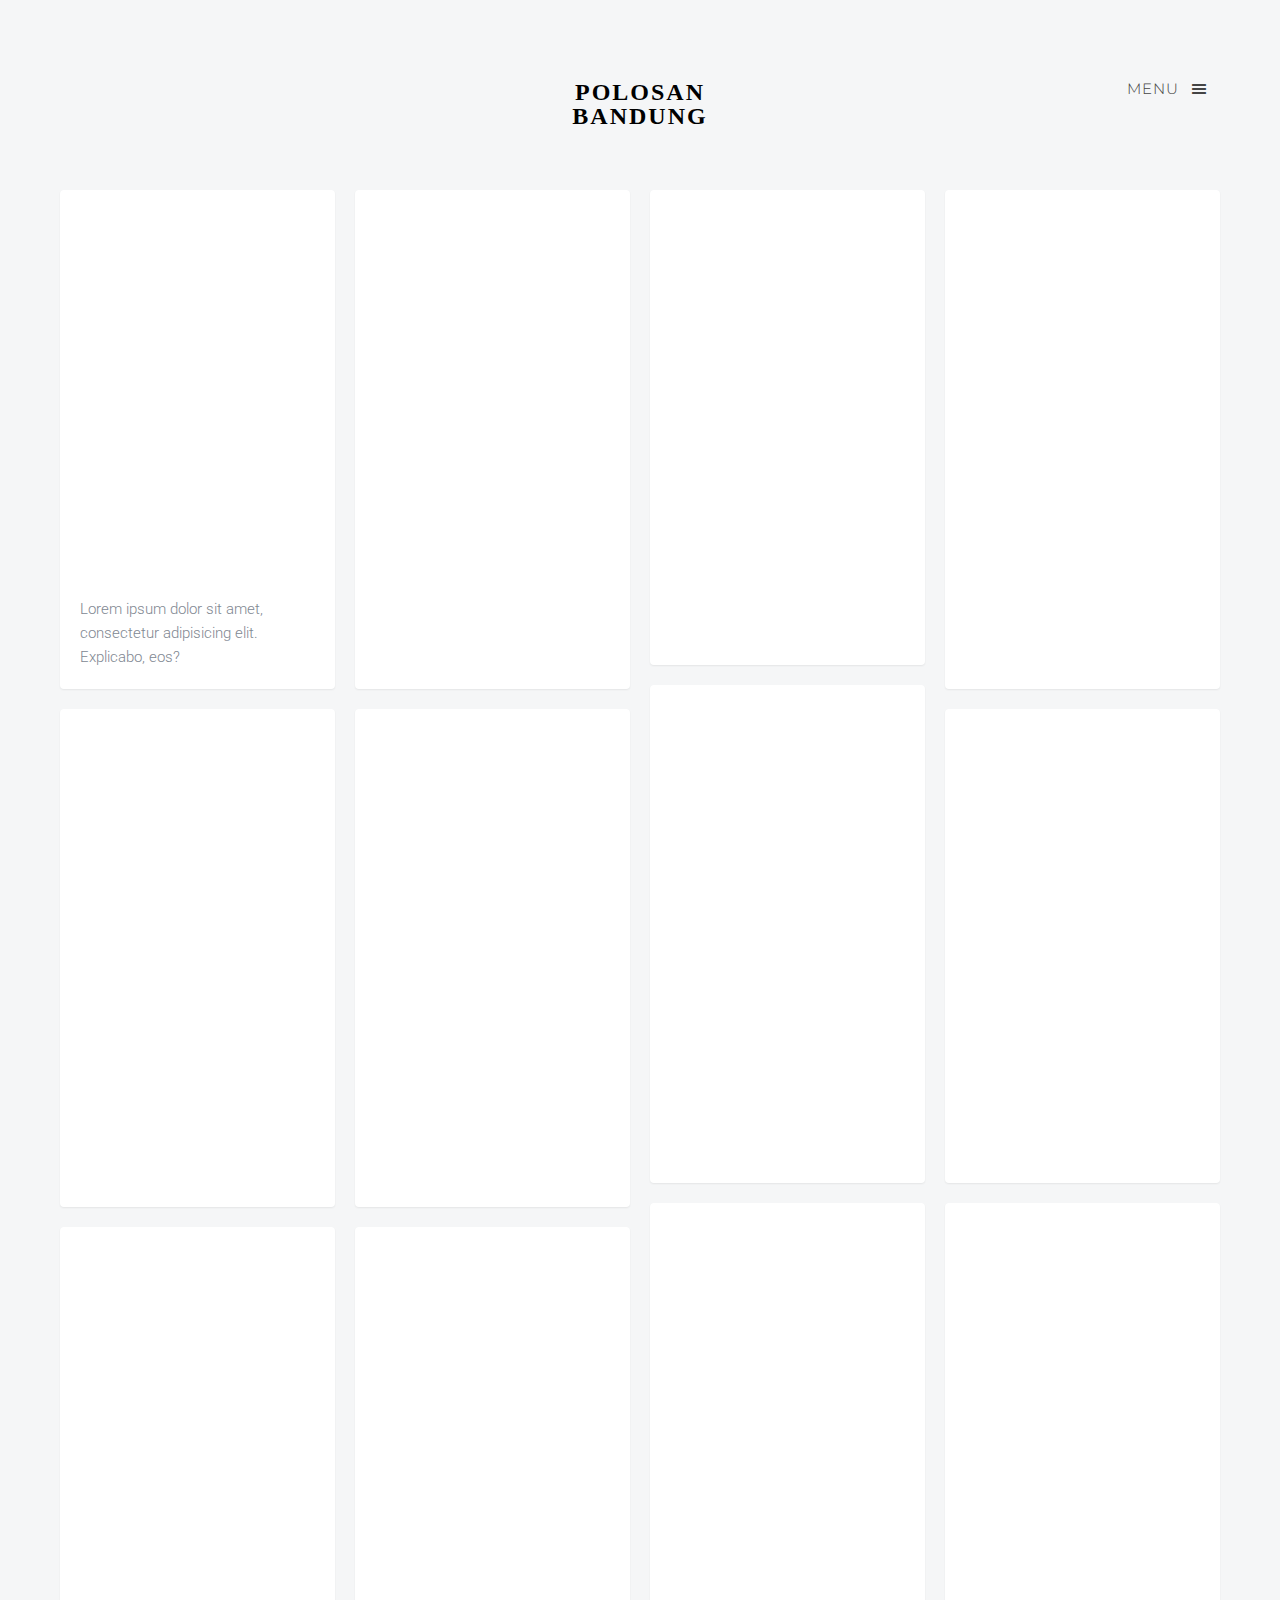
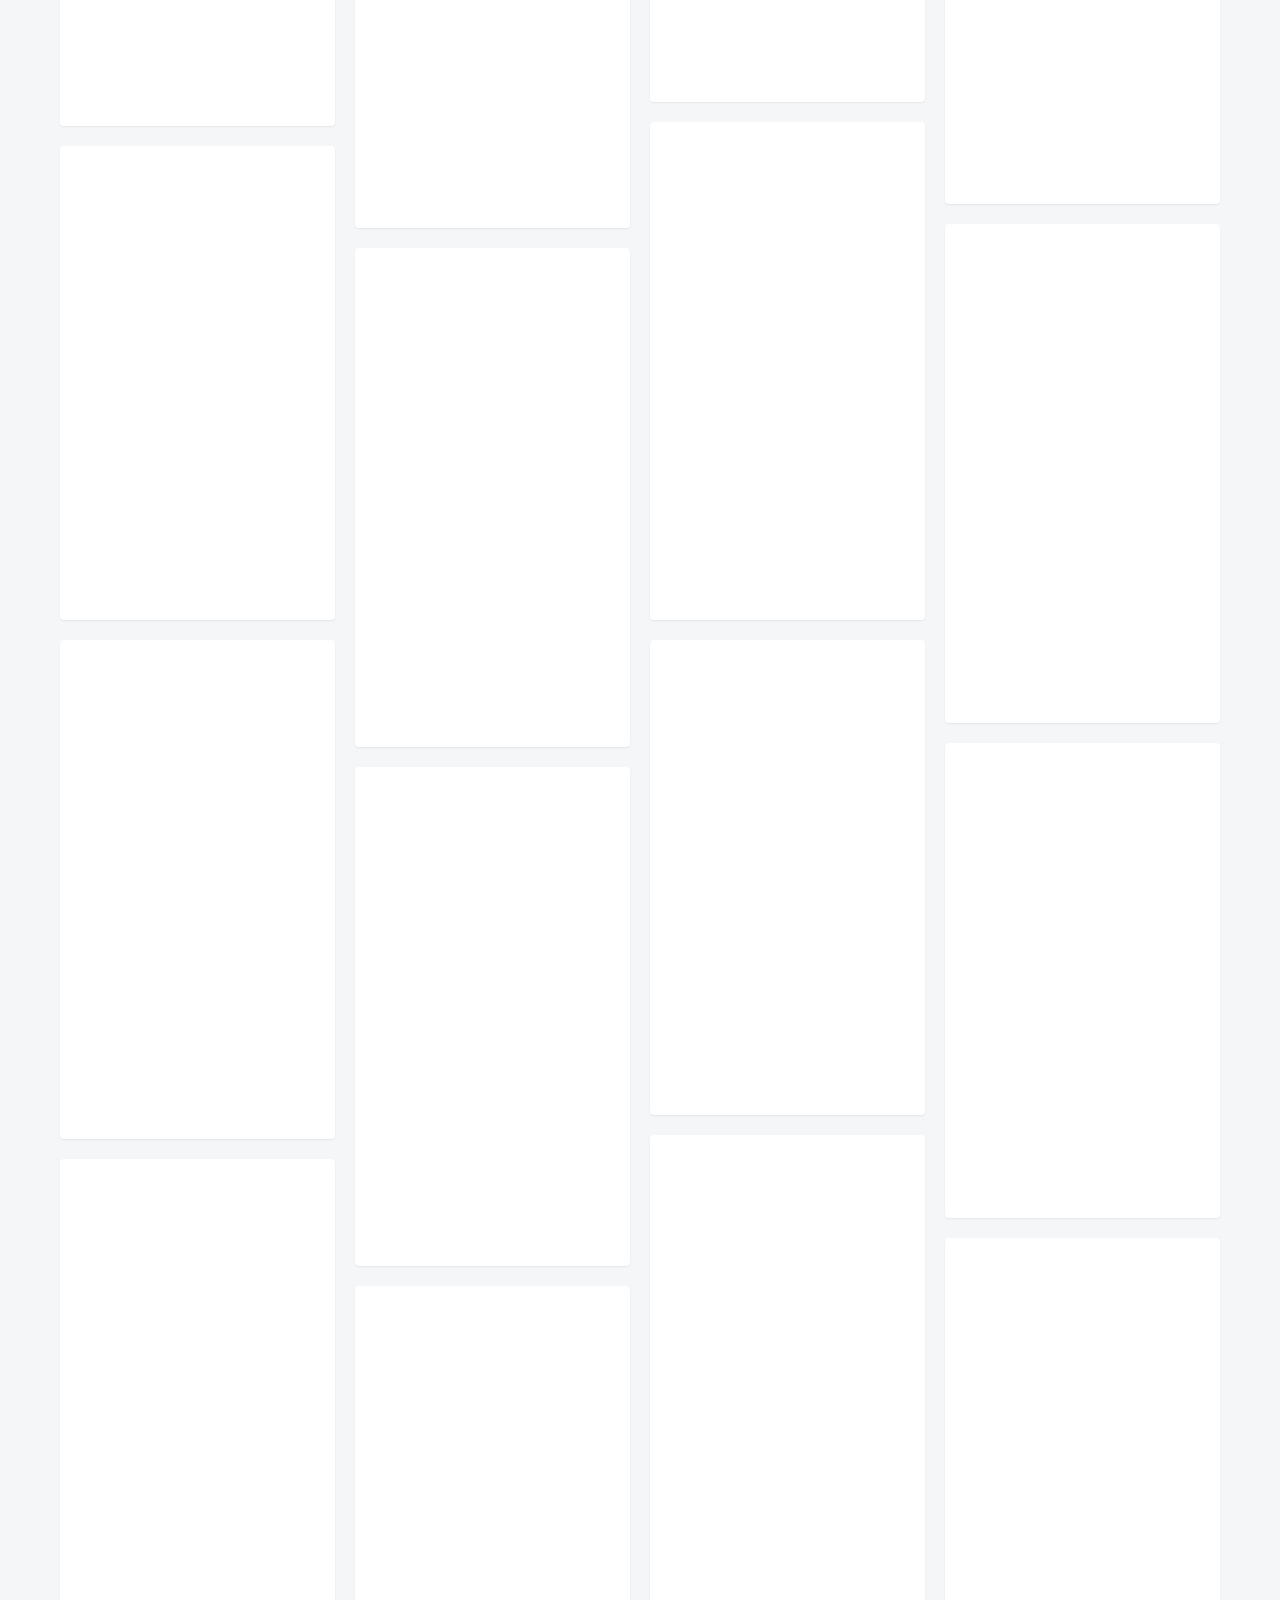
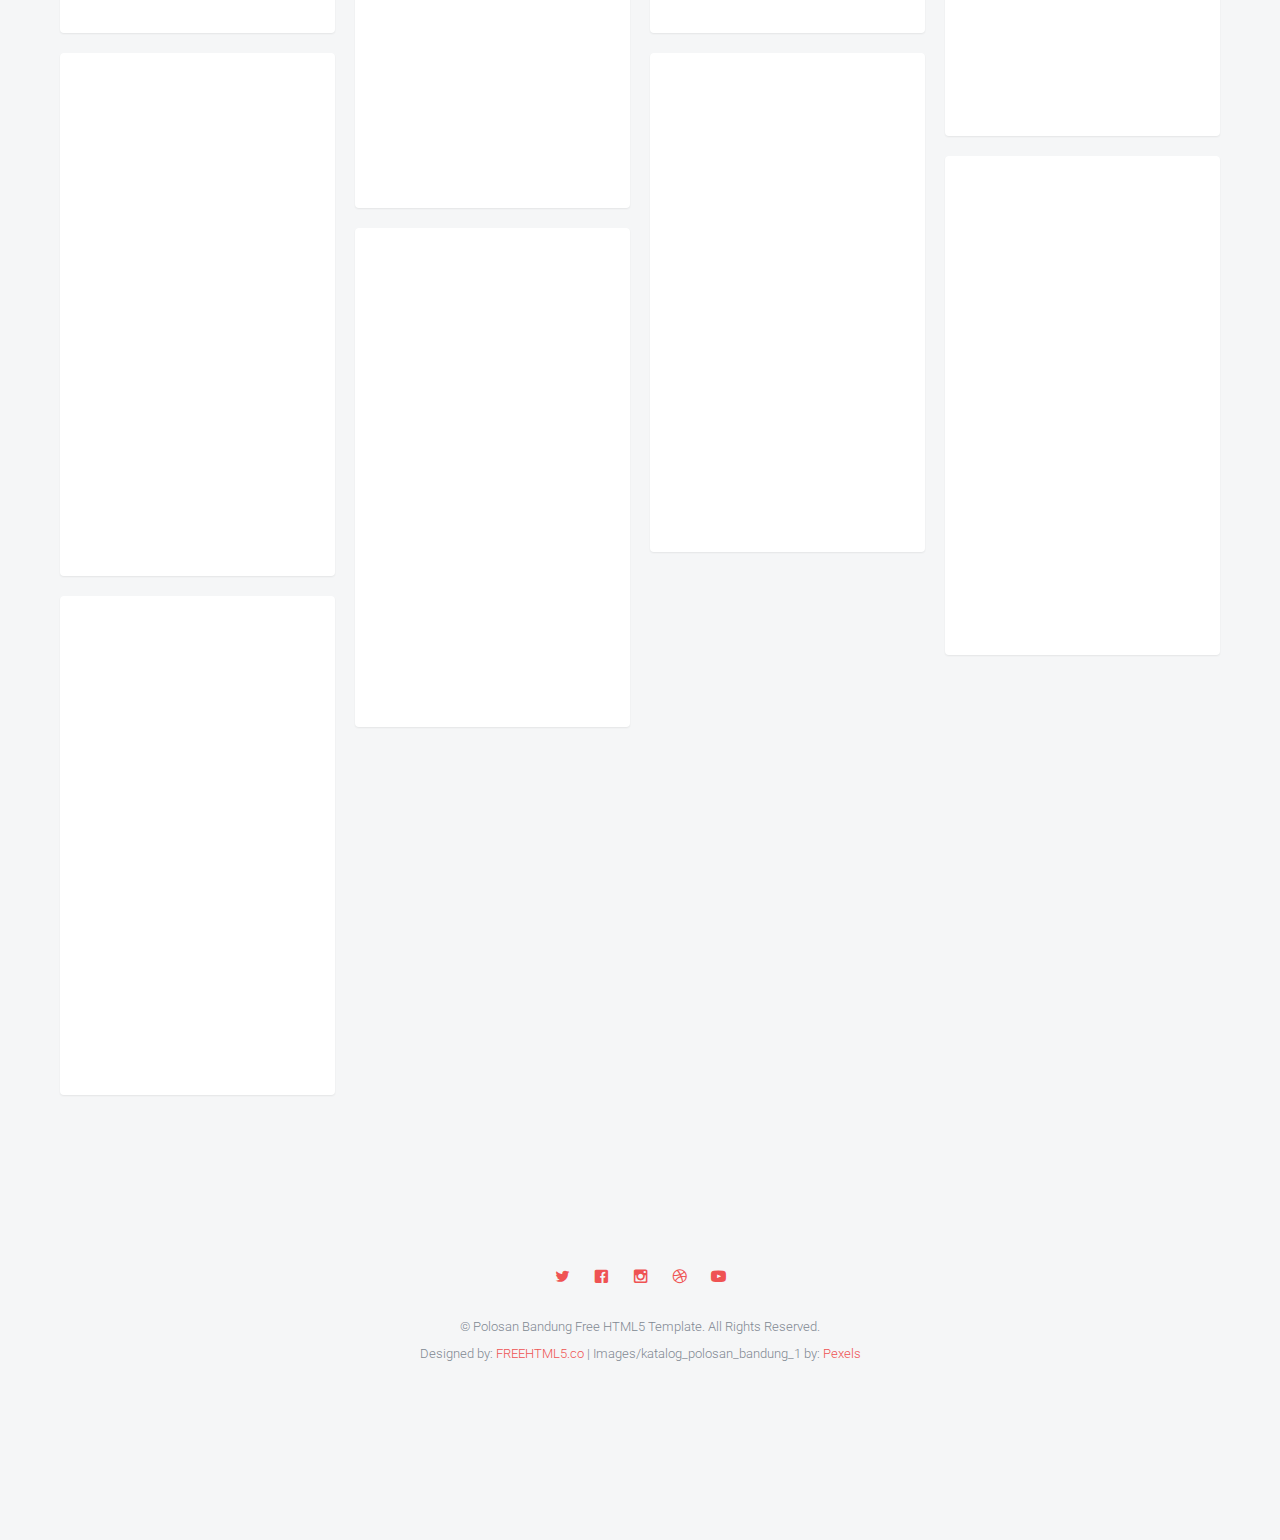
==== commit 9cf18963: "[ in-progress ] Commit for the second time.." ====
--- a/index.html
+++ b/index.html
@@ -7,11 +7,11 @@
 	<head>
 	<meta charset="utf-8">
 	<meta http-equiv="X-UA-Compatible" content="IE=edge">
-	<title>Hydrogen &mdash; A free HTML5 Template by FREEHTML5.CO</title>
+	<title>Polosan Bandung - Premium Kaos Polos Cotton Combed 3s Reactive.</title>
 	<meta name="viewport" content="width=device-width, initial-scale=1">
-	<meta name="description" content="Free HTML5 Template by FREEHTML5.CO" />
-	<meta name="keywords" content="free html5, free template, free bootstrap, html5, css3, mobile first, responsive" />
-	<meta name="author" content="FREEHTML5.CO" />
+	<meta name="description" content="Premium Kaos Polos Cotton Combed 3s Reactive, Premium Quality." />
+	<meta name="keywords" content="kaos polos, kaos kosong, combed 3s, cotton, polosan bandung, kaos polos premium, kaos murah, kaos harga murah, murah banget, kaos polosan" />
+	<meta name="author" content="Bye Webster" />
 
   <!-- 
 	//////////////////////////////////////////////////////
@@ -28,14 +28,14 @@
 	 -->
 
   <!-- Facebook and Twitter integration -->
-	<meta property="og:title" content=""/>
-	<meta property="og:image" content=""/>
-	<meta property="og:url" content=""/>
-	<meta property="og:site_name" content=""/>
-	<meta property="og:description" content=""/>
-	<meta name="twitter:title" content="" />
-	<meta name="twitter:image" content="" />
-	<meta name="twitter:url" content="" />
+	<meta property="og:title" content="Polosan Bandung - Premium Kaos Polos Cotton Combed 3s Reactive."/>
+	<meta property="og:image" content="images/katalog_polosan_bandung_1/black_long_sleeve.png"/>
+	<meta property="og:url" content="https://polosan-bandung.github.io/"/>
+	<meta property="og:site_name" content="Polosan Bandung"/>
+	<meta property="og:description" content="Premium Kaos Polos Cotton Combed 3s Reactive, Premium Quality."/>
+	<meta name="twitter:title" content="Polosan Bandung - Premium Kaos Polos Cotton Combed 3s Reactive." />
+	<meta name="twitter:image" content="images/katalog_polosan_bandung_1/black_long_sleeve.png" />
+	<meta name="twitter:url" content="https://polosan-bandung.github.io/" />
 	<meta name="twitter:card" content="" />
 
 	<!-- Place favicon.ico and apple-touch-icon.png in the root directory -->
@@ -67,7 +67,7 @@
 		
 	<div id="fh5co-offcanvass">
 		<a href="#" class="fh5co-offcanvass-close js-fh5co-offcanvass-close">Menu <i class="icon-cross"></i> </a>
-		<h1 class="fh5co-logo"><a class="navbar-brand" href="index.html">Hydrogen</a></h1>
+		<h1 class="fh5co-logo"><a class="navbar-brand elliot_swonger" href="index.html">Polosan Bandung</a></h1>
 		<ul>
 			<li class="active"><a href="index.html">Home</a></li>
 			<li><a href="about.html">About</a></li>
@@ -88,7 +88,7 @@
 			<div class="row">
 				<div class="col-md-12">
 					<a href="#" class="fh5co-menu-btn js-fh5co-menu-btn">Menu <i class="icon-menu"></i></a>
-					<a class="navbar-brand" href="index.html">Hydrogen</a>		
+					<a class="navbar-brand elliot_swonger" href="index.html">Polosan Bandung</a>		
 				</div>
 			</div>
 		</div>
@@ -301,7 +301,7 @@
 						<a href="#"><i class="icon-dribbble"></i></a>
 						<a href="#"><i class="icon-youtube"></i></a>
 					</p>
-					<p><small>&copy; Hydrogen Free HTML5 Template. All Rights Reserved. <br>Designed by: <a href="http://freehtml5.co/" target="_blank">FREEHTML5.co</a> | Images/katalog_polosan_bandung_1 by: <a href="http://pexels.com" target="_blank">Pexels</a> </small></p>
+					<p><small>&copy; Polosan Bandung Free HTML5 Template. All Rights Reserved. <br>Designed by: <a href="http://freehtml5.co/" target="_blank">FREEHTML5.co</a> | Images/katalog_polosan_bandung_1 by: <a href="http://pexels.com" target="_blank">Pexels</a> </small></p>
 				</div>
 			</div>
 		</div>
--- a/css/style.css
+++ b/css/style.css
@@ -3,6 +3,13 @@
   font-family: 'icomoon';
   src: url("../fonts/icomoon/icomoon.eot?srf3rx");
   src: url("../fonts/icomoon/icomoon.eot?srf3rx#iefix") format("embedded-opentype"), url("../fonts/icomoon/icomoon.ttf?srf3rx") format("truetype"), url("../fonts/icomoon/icomoon.woff?srf3rx") format("woff"), url("../fonts/icomoon/icomoon.svg?srf3rx#icomoon") format("svg");
+  font-weight: normal;
+  font-style: normal;
+}
+@font-face {
+  font-family: 'elliot_swonger';
+  src: url("../fonts/myfonts/ELLIS___.TTF?srf3rx");
+  src: url("../fonts/myfonts/ELLIS___.TTF?srf3rx#iefix") format("embedded-opentype"), url("../fonts/myfonts/ELLIS___?srf3rx") format("truetype");
   font-weight: normal;
   font-style: normal;
 }
@@ -8314,4 +8321,10 @@
   margin-right: auto;
 }
 
+.elliot_swonger {
+  font-family: 'elliot_swonger'!important;
+  font-size: 24px !important;
+  line-height: 1;
+}
+
 /*# sourceMappingURL=style.css.map */
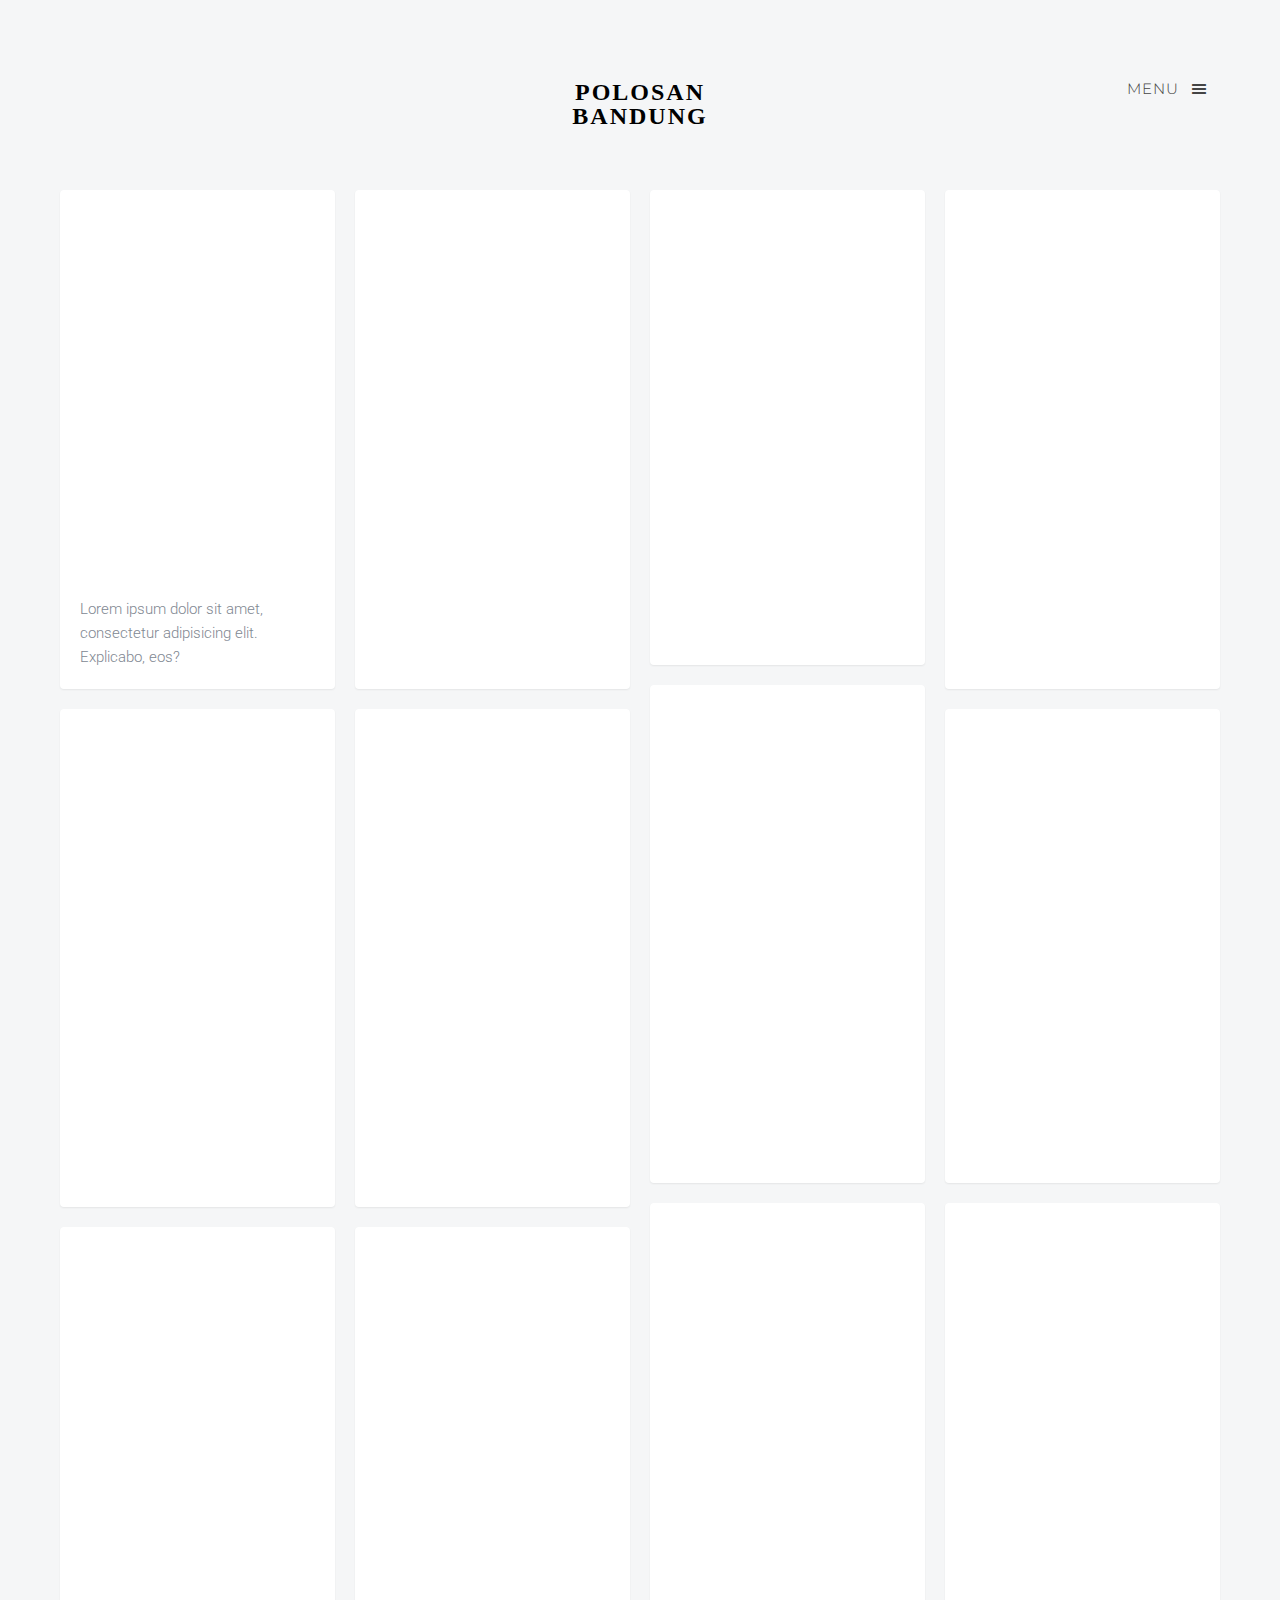
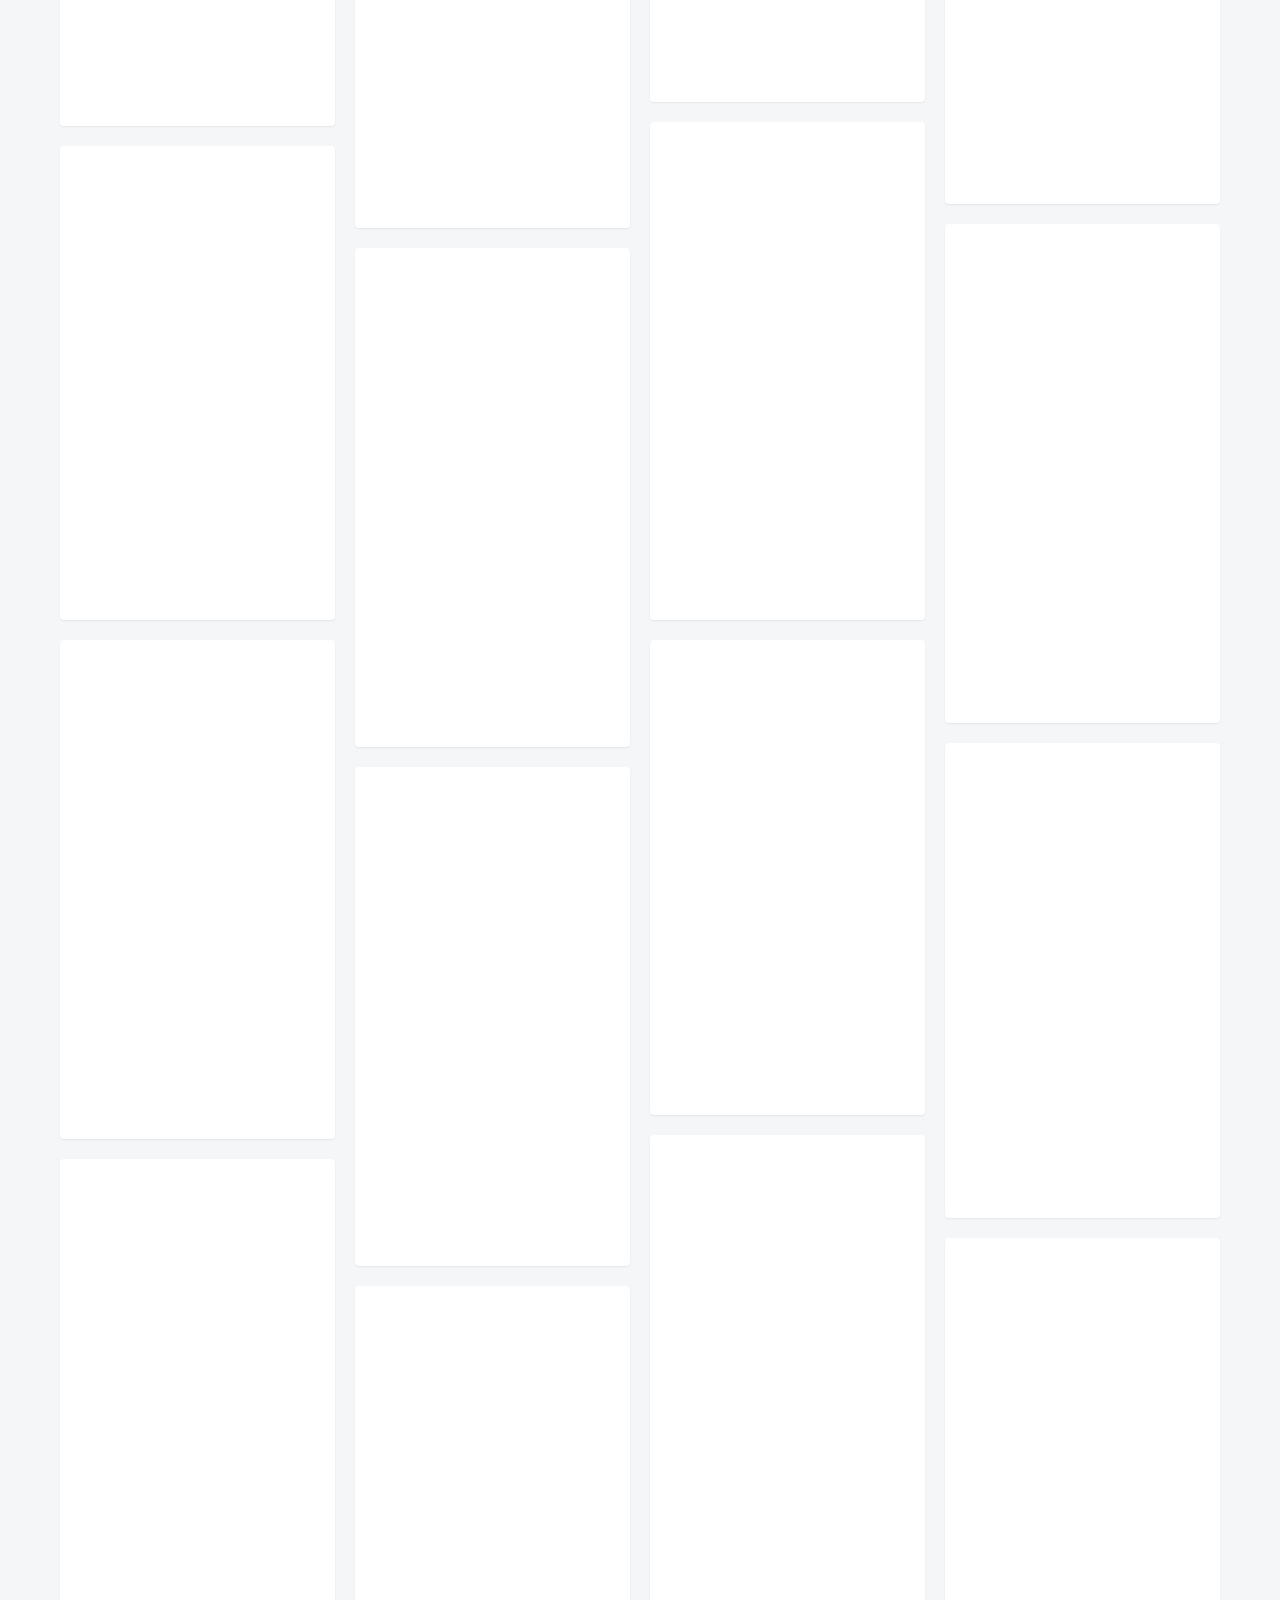
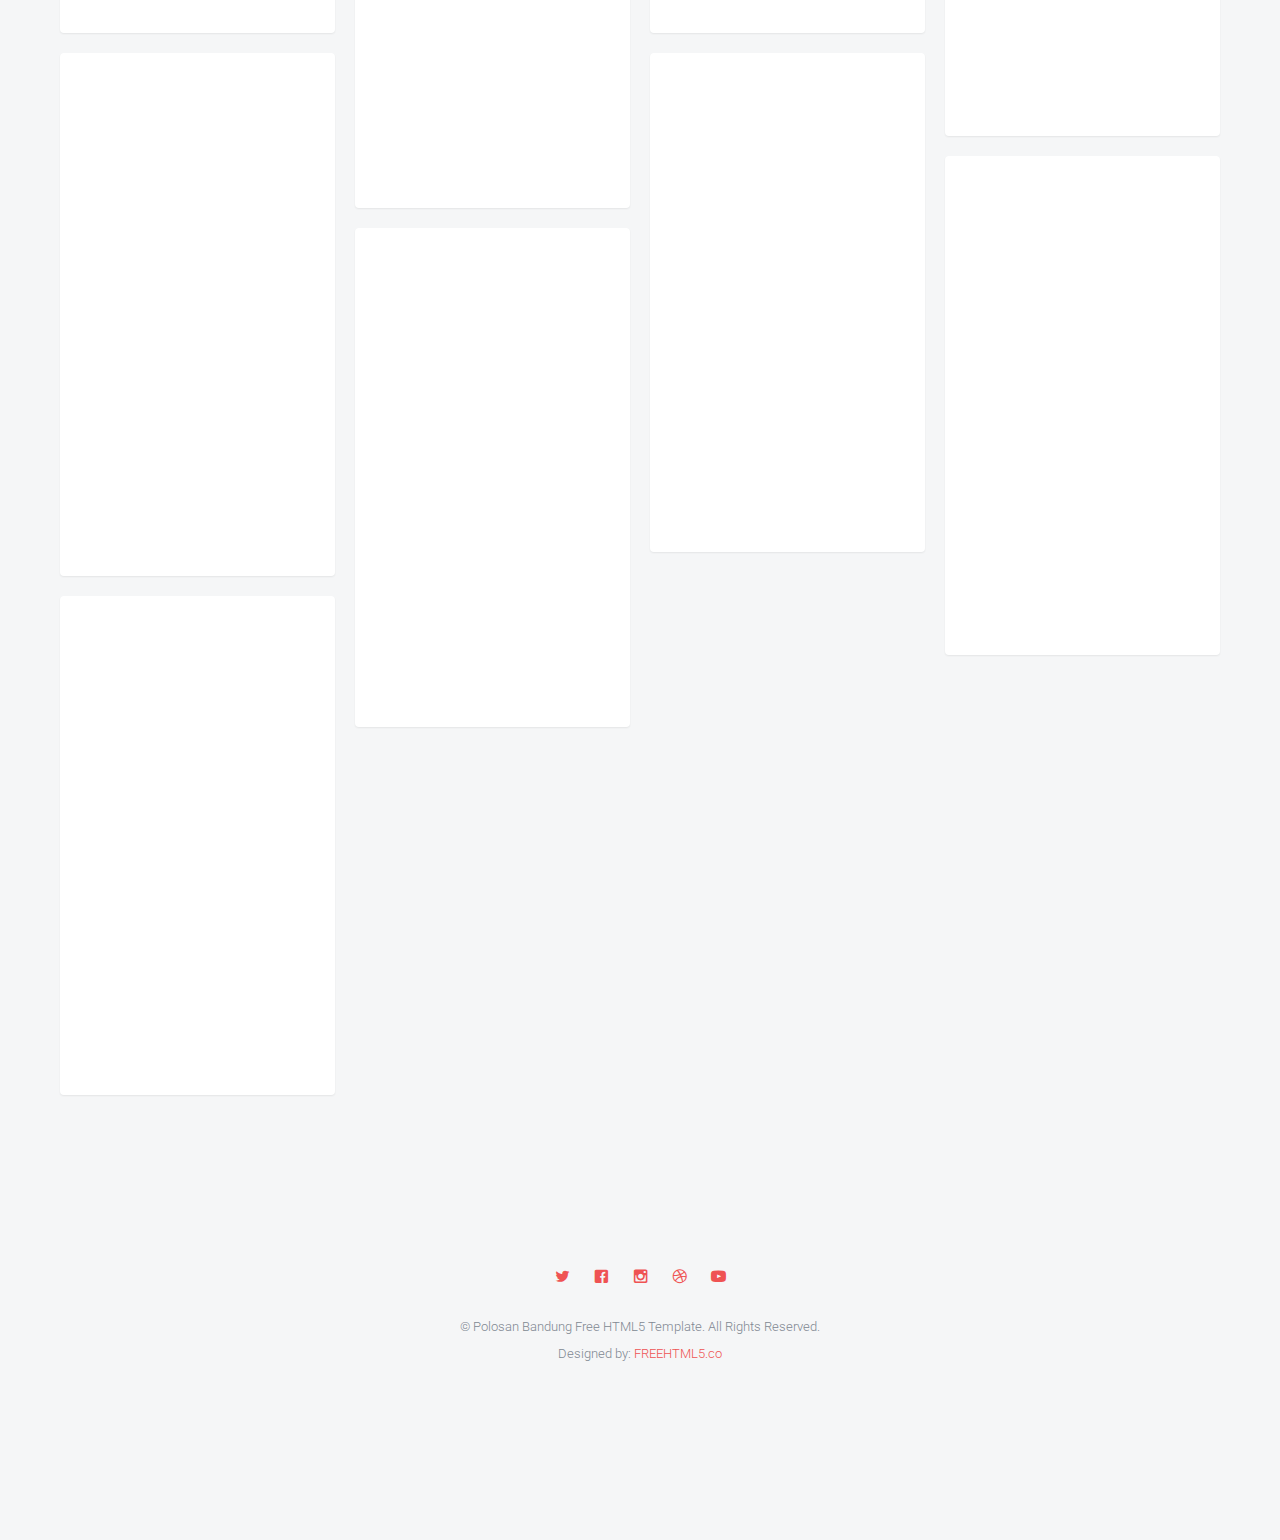
==== commit fab83533: "[ in-progress ] Commit for the second time.." ====
--- a/index.html
+++ b/index.html
@@ -301,7 +301,7 @@
 						<a href="#"><i class="icon-dribbble"></i></a>
 						<a href="#"><i class="icon-youtube"></i></a>
 					</p>
-					<p><small>&copy; Polosan Bandung Free HTML5 Template. All Rights Reserved. <br>Designed by: <a href="http://freehtml5.co/" target="_blank">FREEHTML5.co</a> | Images/katalog_polosan_bandung_1 by: <a href="http://pexels.com" target="_blank">Pexels</a> </small></p>
+					<p><small>&copy; Polosan Bandung Free HTML5 Template. All Rights Reserved. <br>Designed by: <a href="http://freehtml5.co/" target="_blank">FREEHTML5.co</a></small></p>
 				</div>
 			</div>
 		</div>
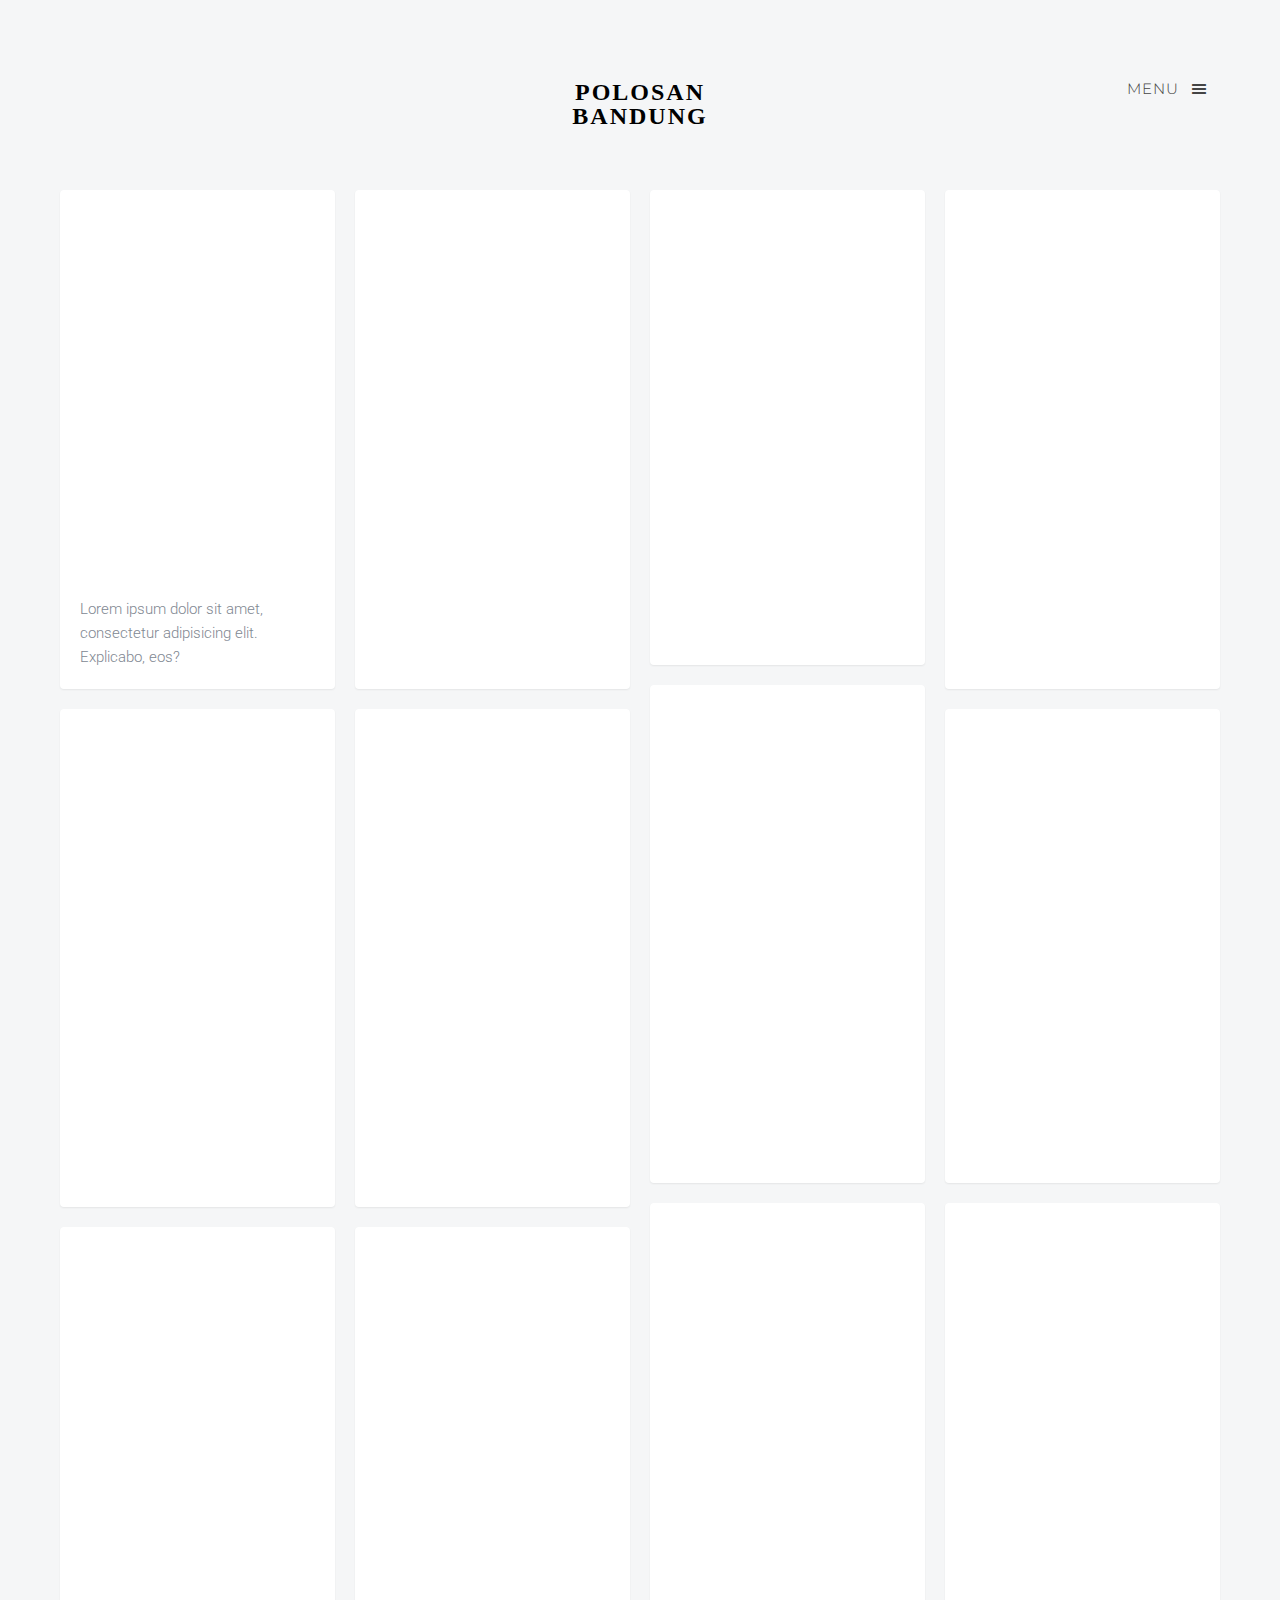
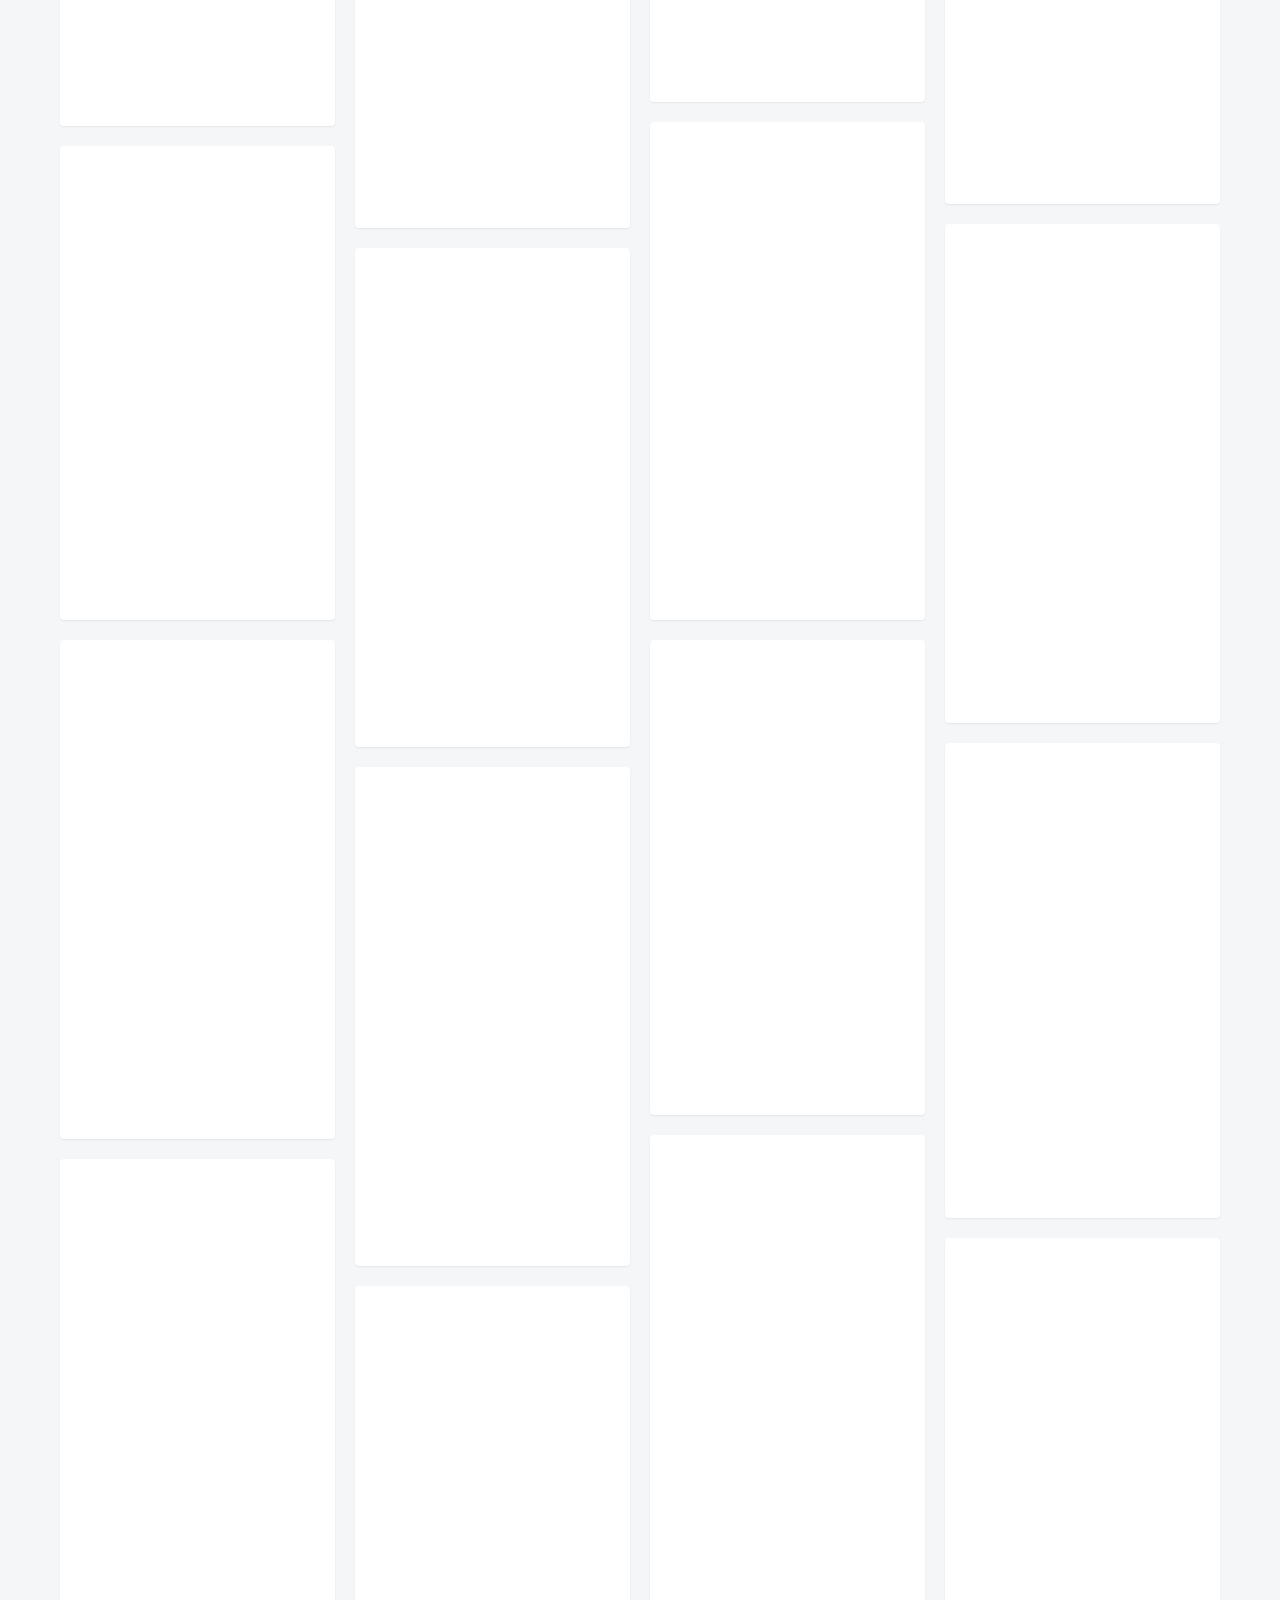
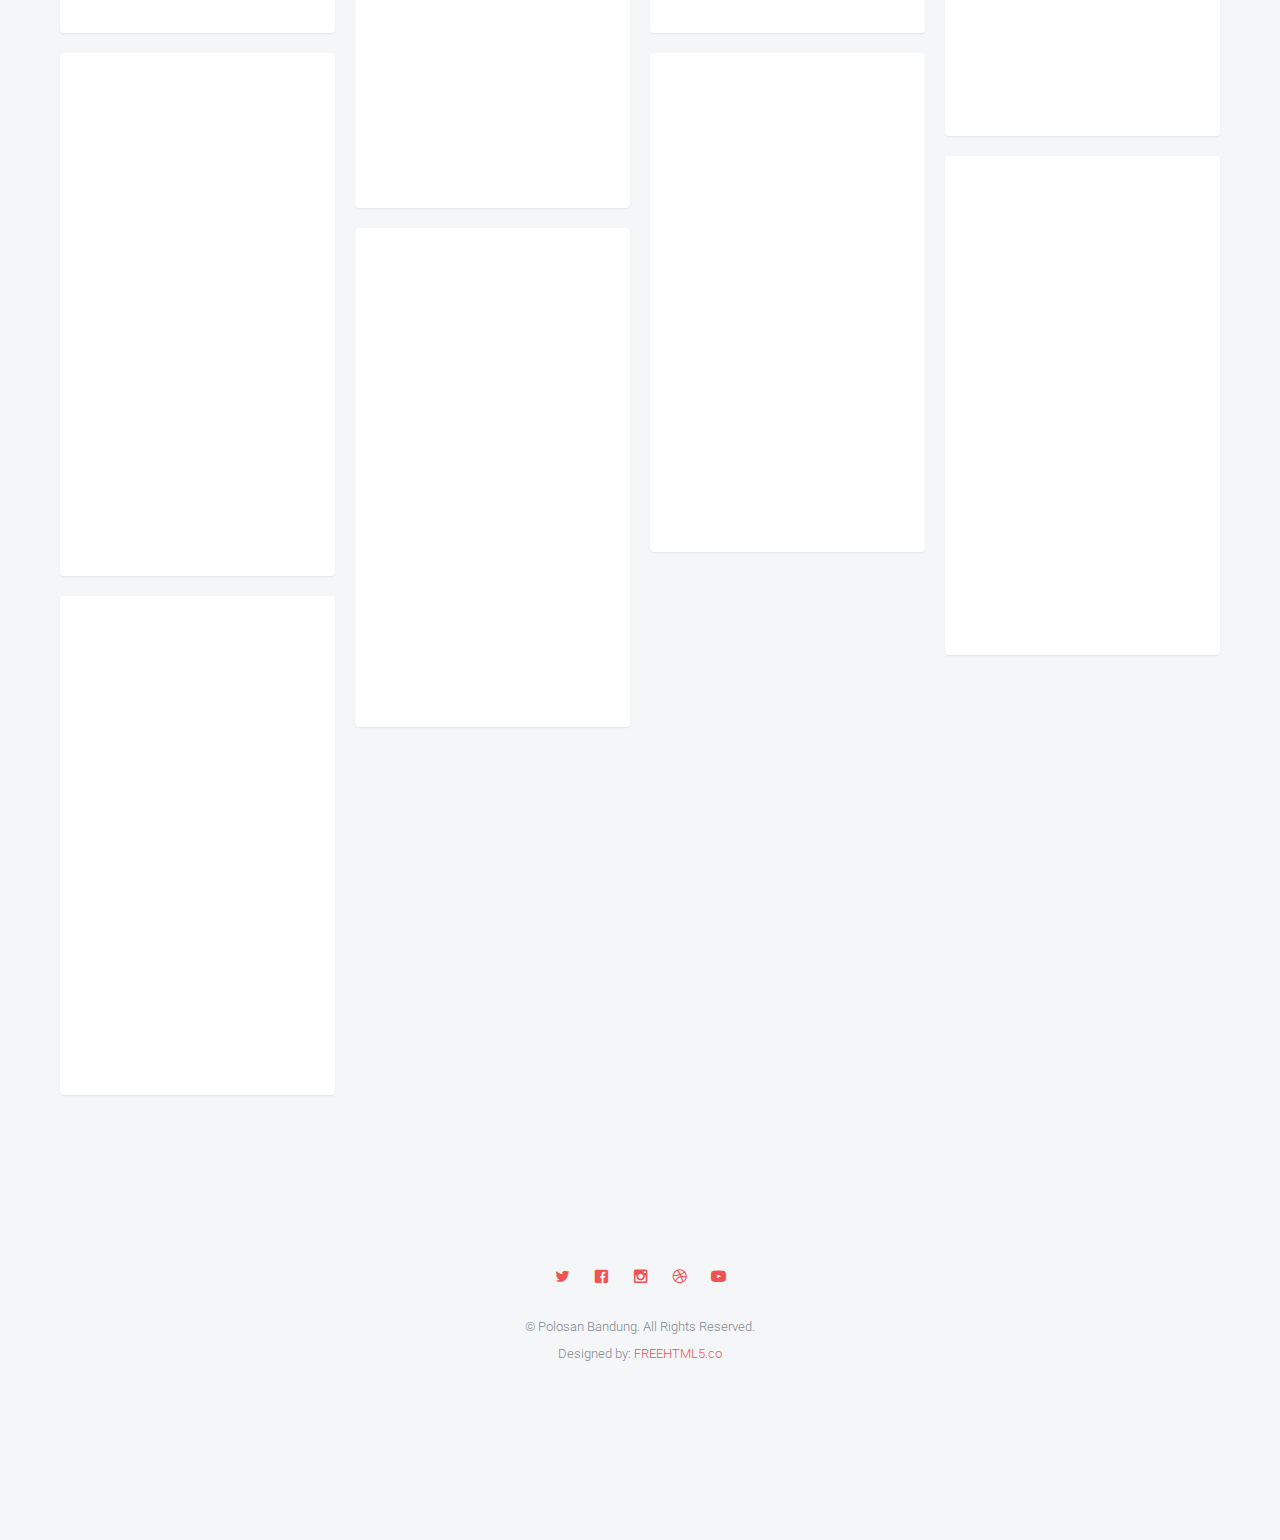
==== commit d3902dd0: "[ in-progress ] Commit for the second time.." ====
--- a/index.html
+++ b/index.html
@@ -29,12 +29,12 @@
 
   <!-- Facebook and Twitter integration -->
 	<meta property="og:title" content="Polosan Bandung - Premium Kaos Polos Cotton Combed 3s Reactive."/>
-	<meta property="og:image" content="images/katalog_polosan_bandung_1/black_long_sleeve.png"/>
+	<meta property="og:image" content="images/katalog_polosan_bandung_1/meta_default_images.png"/>
 	<meta property="og:url" content="https://polosan-bandung.github.io/"/>
 	<meta property="og:site_name" content="Polosan Bandung"/>
 	<meta property="og:description" content="Premium Kaos Polos Cotton Combed 3s Reactive, Premium Quality."/>
 	<meta name="twitter:title" content="Polosan Bandung - Premium Kaos Polos Cotton Combed 3s Reactive." />
-	<meta name="twitter:image" content="images/katalog_polosan_bandung_1/black_long_sleeve.png" />
+	<meta name="twitter:image" content="images/katalog_polosan_bandung_1/meta_default_images.png" />
 	<meta name="twitter:url" content="https://polosan-bandung.github.io/" />
 	<meta name="twitter:card" content="" />
 
@@ -105,176 +105,176 @@
 
         	<div class="item">
         		<div class="animate-box">
-	        		<a href="images/katalog_polosan_bandung_1/black_long_sleeve.png" class="image-popup fh5co-board-img" title="Lorem ipsum dolor sit amet, consectetur adipisicing elit. Explicabo, eos?"><img src="images/katalog_polosan_bandung_1/black_long_sleeve.png" alt="Free HTML5 Bootstrap template"></a>
+	        		<a href="images/katalog_polosan_bandung_1/black_long_sleeve.png" class="image-popup fh5co-board-img" title="Lorem ipsum dolor sit amet, consectetur adipisicing elit. Explicabo, eos?"><img src="images/katalog_polosan_bandung_1/black_long_sleeve.png" alt="Kaos Polos Black Lengan Panjang"></a>
         		</div>
         		<div class="fh5co-desc">Lorem ipsum dolor sit amet, consectetur adipisicing elit. Explicabo, eos?</div>
         	</div>
         	<div class="item">
         		<div class="animate-box">
-	        		<a href="images/katalog_polosan_bandung_1/black_misty.png" class="image-popup fh5co-board-img"><img src="images/katalog_polosan_bandung_1/black_misty.png" alt="Free HTML5 Bootstrap template"></a>
+	        		<a href="images/katalog_polosan_bandung_1/black_misty.png" class="image-popup fh5co-board-img"><img src="images/katalog_polosan_bandung_1/black_misty.png" alt="Kaos Polos Black Misty Lengan Pendek"></a>
 	        		<div class="fh5co-desc">Veniam voluptatum voluptas tempora debitis harum totam vitae hic quos.</div>
         		</div>
         	</div>
         	<div class="item">
         		<div class="animate-box">
-	        		<a href="images/katalog_polosan_bandung_1/black_polka.png" class="image-popup fh5co-board-img"><img src="images/katalog_polosan_bandung_1/black_polka.png" alt="Free HTML5 Bootstrap template"></a>
+	        		<a href="images/katalog_polosan_bandung_1/black_polka.png" class="image-popup fh5co-board-img"><img src="images/katalog_polosan_bandung_1/black_polka.png" alt="Kaos Polos Black Polka Lengan Pendek"></a>
 	        		<div class="fh5co-desc">Optio commodi quod vitae, vel, officiis similique quaerat odit dicta.</div>
         		</div>
         	</div>
         	<div class="item">
         		<div class="animate-box">
-	        		<a href="images/katalog_polosan_bandung_1/black_rainbow.png" class="image-popup fh5co-board-img"><img src="images/katalog_polosan_bandung_1/black_rainbow.png" alt="Free HTML5 Bootstrap template"></a>
+	        		<a href="images/katalog_polosan_bandung_1/black_rainbow.png" class="image-popup fh5co-board-img"><img src="images/katalog_polosan_bandung_1/black_rainbow.png" alt="Kaos Polos Black Rainbow Lengan Pendek"></a>
 	        		<div class="fh5co-desc">Dolore itaque deserunt sit, at exercitationem delectus, consequuntur quaerat sapiente.</div>
         		</div>
         	</div>
         	<div class="item">
         		<div class="animate-box">
-	        		<a href="images/katalog_polosan_bandung_1/black_solid.png" class="image-popup fh5co-board-img"><img src="images/katalog_polosan_bandung_1/black_solid.png" alt="Free HTML5 Bootstrap template"></a>
+	        		<a href="images/katalog_polosan_bandung_1/black_solid.png" class="image-popup fh5co-board-img"><img src="images/katalog_polosan_bandung_1/black_solid.png" alt="Kaos Polos Black Solid Lengan Pendek"></a>
 	        		<div class="fh5co-desc">Tempora distinctio inventore, nisi excepturi pariatur tempore sit quasi animi.</div>
         		</div>
         	</div>
         	<div class="item">
         		<div class="animate-box">
-	        		<a href="images/katalog_polosan_bandung_1/blue_baby.png" class="image-popup fh5co-board-img"><img src="images/katalog_polosan_bandung_1/blue_baby.png" alt="Free HTML5 Bootstrap template"></a>
+	        		<a href="images/katalog_polosan_bandung_1/blue_baby.png" class="image-popup fh5co-board-img"><img src="images/katalog_polosan_bandung_1/blue_baby.png" alt="Kaos Polos Blue Baby Lengan Pendek"></a>
 	        		<div class="fh5co-desc">Sequi, eaque suscipit accusamus. Necessitatibus libero, unde a nesciunt repellendus!</div>
         		</div>
         	</div>
         	<div class="item">
         		<div class="animate-box">
-	        		<a href="images/katalog_polosan_bandung_1/blue_benhur.png" class="image-popup fh5co-board-img"><img src="images/katalog_polosan_bandung_1/blue_benhur.png" alt="Free HTML5 Bootstrap template"></a>
+	        		<a href="images/katalog_polosan_bandung_1/blue_benhur.png" class="image-popup fh5co-board-img"><img src="images/katalog_polosan_bandung_1/blue_benhur.png" alt="Kaos Polos Blue Benhur Lengan Pendek"></a>
 	        		<div class="fh5co-desc">Necessitatibus distinctio eos ipsam cum hic temporibus assumenda deleniti, soluta.</div>
         		</div>
         	</div>
         	<div class="item">
         		<div class="animate-box">
-	        		<a href="images/katalog_polosan_bandung_1/chocolate_3tone.png" class="image-popup fh5co-board-img"><img src="images/katalog_polosan_bandung_1/chocolate_3tone.png" alt="Free HTML5 Bootstrap template"></a>
+	        		<a href="images/katalog_polosan_bandung_1/chocolate_3tone.png" class="image-popup fh5co-board-img"><img src="images/katalog_polosan_bandung_1/chocolate_3tone.png" alt="Kaos Polos Chocolate Threetone Lengan Pendek"></a>
 	        		<div class="fh5co-desc">Debitis voluptatum est error nulla voluptate eum maiores animi quasi?</div>
         		</div>
         	</div>
         	<div class="item">
         		<div class="animate-box">
-	        		<a href="images/katalog_polosan_bandung_1/grey_polka.png" class="image-popup fh5co-board-img"><img src="images/katalog_polosan_bandung_1/grey_polka.png" alt="Free HTML5 Bootstrap template"></a>
+	        		<a href="images/katalog_polosan_bandung_1/grey_polka.png" class="image-popup fh5co-board-img"><img src="images/katalog_polosan_bandung_1/grey_polka.png" alt="Kaos Polos Grey Polka Lengan Pendek"></a>
 	        		<div class="fh5co-desc">Maxime qui eius quisquam quidem quos unde consectetur accusamus adipisci!</div>
         		</div>
         	</div>
         	<div class="item">
         		<div class="animate-box">
-	        		<a href="images/katalog_polosan_bandung_1/maroon_long_sleeve.jpg" class="image-popup fh5co-board-img"><img src="images/katalog_polosan_bandung_1/maroon_long_sleeve.jpg" alt="Free HTML5 Bootstrap template"></a>
+	        		<a href="images/katalog_polosan_bandung_1/maroon_long_sleeve.jpg" class="image-popup fh5co-board-img"><img src="images/katalog_polosan_bandung_1/maroon_long_sleeve.jpg" alt="Kaos Polos Maroon Lengan Panjang"></a>
 	        		<div class="fh5co-desc">Deleniti aliquid, accusantium, consectetur harum eligendi vitae quaerat reiciendis sit?</div>
         		</div>
         	</div>
         	<div class="item">
         		<div class="animate-box">
-	        		<a href="images/katalog_polosan_bandung_1/maroon_polka.png" class="image-popup fh5co-board-img"><img src="images/katalog_polosan_bandung_1/maroon_polka.png" alt="Free HTML5 Bootstrap template"></a>
+	        		<a href="images/katalog_polosan_bandung_1/maroon_polka.png" class="image-popup fh5co-board-img"><img src="images/katalog_polosan_bandung_1/maroon_polka.png" alt="Kaos Polos Maroon Polka Lengan Pendek"></a>
 	        		<div class="fh5co-desc">Incidunt, eaque et. Et odio excepturi, eveniet facilis explicabo assumenda.</div>
         		</div>
         	</div>
         	<div class="item">
         		<div class="animate-box">
-	        		<a href="images/katalog_polosan_bandung_1/navy_blue.jpg" class="image-popup fh5co-board-img"><img src="images/katalog_polosan_bandung_1/navy_blue.jpg" alt="Free HTML5 Bootstrap template"></a>
+	        		<a href="images/katalog_polosan_bandung_1/navy_blue.jpg" class="image-popup fh5co-board-img"><img src="images/katalog_polosan_bandung_1/navy_blue.jpg" alt="Kaos Polos Blue Navy Lengan Pendek"></a>
 	        		<div class="fh5co-desc">Laborum dolores nihil voluptates quas alias distinctio fugiat tempora sit.</div>
         		</div>
         	</div>
         	<div class="item">
         		<div class="animate-box">
-	        		<a href="images/katalog_polosan_bandung_1/navy_long_sleeve.png" class="image-popup fh5co-board-img"><img src="images/katalog_polosan_bandung_1/navy_long_sleeve.png" alt="Free HTML5 Bootstrap template"></a>
+	        		<a href="images/katalog_polosan_bandung_1/navy_long_sleeve.png" class="image-popup fh5co-board-img"><img src="images/katalog_polosan_bandung_1/navy_long_sleeve.png" alt="Kaos Polos Navy Lengan Panjang"></a>
 	        		<div class="fh5co-desc">Sit, quis nulla amet numquam fugit, in reiciendis laboriosam dolor.</div>
         		</div>
         	</div>
         	<div class="item">
         		<div class="animate-box">
-	        		<a href="images/katalog_polosan_bandung_1/navy_misty.png" class="image-popup fh5co-board-img"><img src="images/katalog_polosan_bandung_1/navy_misty.png" alt="Free HTML5 Bootstrap template"></a>
+	        		<a href="images/katalog_polosan_bandung_1/navy_misty.png" class="image-popup fh5co-board-img"><img src="images/katalog_polosan_bandung_1/navy_misty.png" alt="Kaos Polos Navy Misty Lengan Pendek"></a>
 	        		<div class="fh5co-desc">Possimus explicabo voluptatem natus nisi similique ipsa repudiandae? Quibusdam, fuga.</div>
         		</div>
         	</div>
         	<div class="item">
         		<div class="animate-box">
-	        		<a href="images/katalog_polosan_bandung_1/navy_polka.png" class="image-popup fh5co-board-img"><img src="images/katalog_polosan_bandung_1/navy_polka.png" alt="Free HTML5 Bootstrap template"></a>
+	        		<a href="images/katalog_polosan_bandung_1/navy_polka.png" class="image-popup fh5co-board-img"><img src="images/katalog_polosan_bandung_1/navy_polka.png" alt="Kaos Polos Navy Polka Lengan Pendek"></a>
 	        		<div class="fh5co-desc">Magni repellendus iusto mollitia, quibusdam facilis incidunt. Sunt, repellat, voluptatem.</div>
         		</div>
         	</div>
         	<div class="item">
         		<div class="animate-box">
-	        		<a href="images/katalog_polosan_bandung_1/navy_solid_short_sleeve.png" class="image-popup fh5co-board-img"><img src="images/katalog_polosan_bandung_1/navy_solid_short_sleeve.png" alt="Free HTML5 Bootstrap template"></a>
+	        		<a href="images/katalog_polosan_bandung_1/navy_solid_short_sleeve.png" class="image-popup fh5co-board-img"><img src="images/katalog_polosan_bandung_1/navy_solid_short_sleeve.png" alt="Kaos Polos Navy Lengan Pendek"></a>
 	        		<div class="fh5co-desc">Unde iure rerum cupiditate explicabo quam aut vel earum numquam.</div>
         		</div>
         	</div>
         	<div class="item">
         		<div class="animate-box">
-	        		<a href="images/katalog_polosan_bandung_1/old_tosca.png" class="image-popup fh5co-board-img"><img src="images/katalog_polosan_bandung_1/old_tosca.png" alt="Free HTML5 Bootstrap template"></a>
+	        		<a href="images/katalog_polosan_bandung_1/old_tosca.png" class="image-popup fh5co-board-img"><img src="images/katalog_polosan_bandung_1/old_tosca.png" alt="Kaos Polos Old Tosca Lengan Pendek"></a>
 	        		<div class="fh5co-desc">Qui nisi error dolorum dolor delectus, alias doloremque perspiciatis nemo.</div>
         		</div>
         	</div>
         	<div class="item">
         		<div class="animate-box">
-	        		<a href="images/katalog_polosan_bandung_1/pink_baby.png" class="image-popup fh5co-board-img"><img src="images/katalog_polosan_bandung_1/pink_baby.png" alt="Free HTML5 Bootstrap template"></a>
+	        		<a href="images/katalog_polosan_bandung_1/pink_baby.png" class="image-popup fh5co-board-img"><img src="images/katalog_polosan_bandung_1/pink_baby.png" alt="Kaos Polos Pink Baby Lengan Pendek"></a>
 	        		<div class="fh5co-desc">Neque porro vero cumque natus nam voluptatibus, ratione, commodi labore.</div>
         		</div>
         	</div>
         	<div class="item">
         		<div class="animate-box">
-	        		<a href="images/katalog_polosan_bandung_1/red_maroon_long_sleeve.png" class="image-popup fh5co-board-img"><img src="images/katalog_polosan_bandung_1/red_maroon_long_sleeve.png" alt="Free HTML5 Bootstrap template"></a>
+	        		<a href="images/katalog_polosan_bandung_1/red_maroon_long_sleeve.png" class="image-popup fh5co-board-img"><img src="images/katalog_polosan_bandung_1/red_maroon_long_sleeve.png" alt="Kaos Polos Red Maroon Lengan Panjang"></a>
 	        		<div class="fh5co-desc">Quisquam quia totam, sit ea maxime sint sed excepturi quod.</div>
         		</div>
         	</div>
         	<div class="item">
         		<div class="animate-box">
-	        		<a href="images/katalog_polosan_bandung_1/red_maroon_misty.png" class="image-popup fh5co-board-img"><img src="images/katalog_polosan_bandung_1/red_maroon_misty.png" alt="Free HTML5 Bootstrap template"></a>
+	        		<a href="images/katalog_polosan_bandung_1/red_maroon_misty.png" class="image-popup fh5co-board-img"><img src="images/katalog_polosan_bandung_1/red_maroon_misty.png" alt="Kaos Polos Red Maroon Lengan Pendek"></a>
 	        		<div class="fh5co-desc">Nesciunt non iste ex nemo sapiente eum, provident nam corporis.</div>
         		</div>
         	</div>
         	<div class="item">
         		<div class="animate-box">
-	        		<a href="images/katalog_polosan_bandung_1/red_maroon_short_sleeve.png" class="image-popup fh5co-board-img"><img src="images/katalog_polosan_bandung_1/red_maroon_short_sleeve.png" alt="Free HTML5 Bootstrap template"></a>
+	        		<a href="images/katalog_polosan_bandung_1/red_maroon_short_sleeve.png" class="image-popup fh5co-board-img"><img src="images/katalog_polosan_bandung_1/red_maroon_short_sleeve.png" alt="Kaos Polos Black Misty Lengan Pendek"></a>
 	        		<div class="fh5co-desc">Harum repellat labore est cum ipsa, nesciunt neque mollitia adipisci?</div>
         		</div>
         	</div>
         	
         	<div class="item">
         		<div class="animate-box">
-	        		<a href="images/katalog_polosan_bandung_1/red_misty.png" class="image-popup fh5co-board-img"><img src="images/katalog_polosan_bandung_1/red_misty.png" alt="Free HTML5 Bootstrap template"></a>
+	        		<a href="images/katalog_polosan_bandung_1/red_misty.png" class="image-popup fh5co-board-img"><img src="images/katalog_polosan_bandung_1/red_misty.png" alt="Kaos Polos Red Misty Lengan Pendek"></a>
 	        		<div class="fh5co-desc">Quos repellendus repudiandae debitis reprehenderit cupiditate cumque accusamus exercitationem, harum.</div>
         		</div>
         	</div>
         	<div class="item">
         		<div class="animate-box">
-	        		<a href="images/katalog_polosan_bandung_1/red_solid.png" class="image-popup fh5co-board-img"><img src="images/katalog_polosan_bandung_1/red_solid.png" alt="Free HTML5 Bootstrap template"></a>
+	        		<a href="images/katalog_polosan_bandung_1/red_solid.png" class="image-popup fh5co-board-img"><img src="images/katalog_polosan_bandung_1/red_solid.png" alt="Kaos Polos Red Lengan Pendek"></a>
 	        		<div class="fh5co-desc">Sunt numquam itaque delectus, dignissimos dolorem obcaecati vel, atque eos.</div>
         		</div>
         	</div>
         	<div class="item">
         		<div class="animate-box">
-	        		<a href="images/katalog_polosan_bandung_1/teal_misty.png" class="image-popup fh5co-board-img"><img src="images/katalog_polosan_bandung_1/teal_misty.png" alt="Free HTML5 Bootstrap template"></a>
-	        		<div class="fh5co-desc">Adipisci consequuntur ipsa fugit perspiciatis eligendi. Omnis blanditiis, totam placeat.</div>
-        		</div>
-        	</div>
-        	<div class="item">
-        		<div class="animate-box">
-	        		<a href="images/katalog_polosan_bandung_1/teal.png" class="image-popup fh5co-board-img"><img src="images/katalog_polosan_bandung_1/teal.png" alt="Free HTML5 Bootstrap template"></a>
+	        		<a href="images/katalog_polosan_bandung_1/teal_misty.png" class="image-popup fh5co-board-img"><img src="images/katalog_polosan_bandung_1/teal_misty.png" alt="Kaos Polos Teal Misty Lengan Pendek"></a>
+	        		<div class="fh5co-desc">Adipisci consequuntur ipsa fugit perspiciatis eligendi. Omnis blanditiis, totam placeat.</div>
+        		</div>
+        	</div>
+        	<div class="item">
+        		<div class="animate-box">
+	        		<a href="images/katalog_polosan_bandung_1/teal.png" class="image-popup fh5co-board-img"><img src="images/katalog_polosan_bandung_1/teal.png" alt="Kaos Polos Teal Lengan Pendek"></a>
 	        		<div class="fh5co-desc">Quos repellendus repudiandae debitis reprehenderit cupiditate cumque accusamus exercitationem, harum.</div>
         		</div>
         	</div>
         	<div class="item">
         		<div class="animate-box">
-	        		<a href="images/katalog_polosan_bandung_1/white_long_sleeve.png" class="image-popup fh5co-board-img"><img src="images/katalog_polosan_bandung_1/white_long_sleeve.png" alt="Free HTML5 Bootstrap template"></a>
+	        		<a href="images/katalog_polosan_bandung_1/white_long_sleeve.png" class="image-popup fh5co-board-img"><img src="images/katalog_polosan_bandung_1/white_long_sleeve.png" alt="Kaos Polos White Lengan Panjang"></a>
 	        		<div class="fh5co-desc">Sunt numquam itaque delectus, dignissimos dolorem obcaecati vel, atque eos.</div>
         		</div>
         	</div>
         	<div class="item">
         		<div class="animate-box">
-	        		<a href="images/katalog_polosan_bandung_1/white_misty.png" class="image-popup fh5co-board-img"><img src="images/katalog_polosan_bandung_1/white_misty.png" alt="Free HTML5 Bootstrap template"></a>
-	        		<div class="fh5co-desc">Adipisci consequuntur ipsa fugit perspiciatis eligendi. Omnis blanditiis, totam placeat.</div>
-        		</div>
-        	</div>
-        	<div class="item">
-        		<div class="animate-box">
-	        		<a href="images/katalog_polosan_bandung_1/white_rainbow.png" class="image-popup fh5co-board-img"><img src="images/katalog_polosan_bandung_1/white_rainbow.png" alt="Free HTML5 Bootstrap template"></a>
-	        		<div class="fh5co-desc">Adipisci consequuntur ipsa fugit perspiciatis eligendi. Omnis blanditiis, totam placeat.</div>
-        		</div>
-        	</div>
-        	<div class="item">
-        		<div class="animate-box">
-	        		<a href="images/katalog_polosan_bandung_1/white.png" class="image-popup fh5co-board-img"><img src="images/katalog_polosan_bandung_1/white.png" alt="Free HTML5 Bootstrap template"></a>
+	        		<a href="images/katalog_polosan_bandung_1/white_misty.png" class="image-popup fh5co-board-img"><img src="images/katalog_polosan_bandung_1/white_misty.png" alt="Kaos Polos White Misty Lengan Pendek"></a>
+	        		<div class="fh5co-desc">Adipisci consequuntur ipsa fugit perspiciatis eligendi. Omnis blanditiis, totam placeat.</div>
+        		</div>
+        	</div>
+        	<div class="item">
+        		<div class="animate-box">
+	        		<a href="images/katalog_polosan_bandung_1/white_rainbow.png" class="image-popup fh5co-board-img"><img src="images/katalog_polosan_bandung_1/white_rainbow.png" alt="Kaos Polos White Rainbow Lengan Pendek"></a>
+	        		<div class="fh5co-desc">Adipisci consequuntur ipsa fugit perspiciatis eligendi. Omnis blanditiis, totam placeat.</div>
+        		</div>
+        	</div>
+        	<div class="item">
+        		<div class="animate-box">
+	        		<a href="images/katalog_polosan_bandung_1/white.png" class="image-popup fh5co-board-img"><img src="images/katalog_polosan_bandung_1/white.png" alt="Kaos Polos White Lengan Pendek"></a>
 	        		<div class="fh5co-desc">Adipisci consequuntur ipsa fugit perspiciatis eligendi. Omnis blanditiis, totam placeat.</div>
         		</div>
         	</div>
@@ -301,7 +301,7 @@
 						<a href="#"><i class="icon-dribbble"></i></a>
 						<a href="#"><i class="icon-youtube"></i></a>
 					</p>
-					<p><small>&copy; Polosan Bandung Free HTML5 Template. All Rights Reserved. <br>Designed by: <a href="http://freehtml5.co/" target="_blank">FREEHTML5.co</a></small></p>
+					<p><small>&copy; Polosan Bandung. All Rights Reserved. <br>Designed by: <a href="http://freehtml5.co/" target="_blank">FREEHTML5.co</a></small></p>
 				</div>
 			</div>
 		</div>
